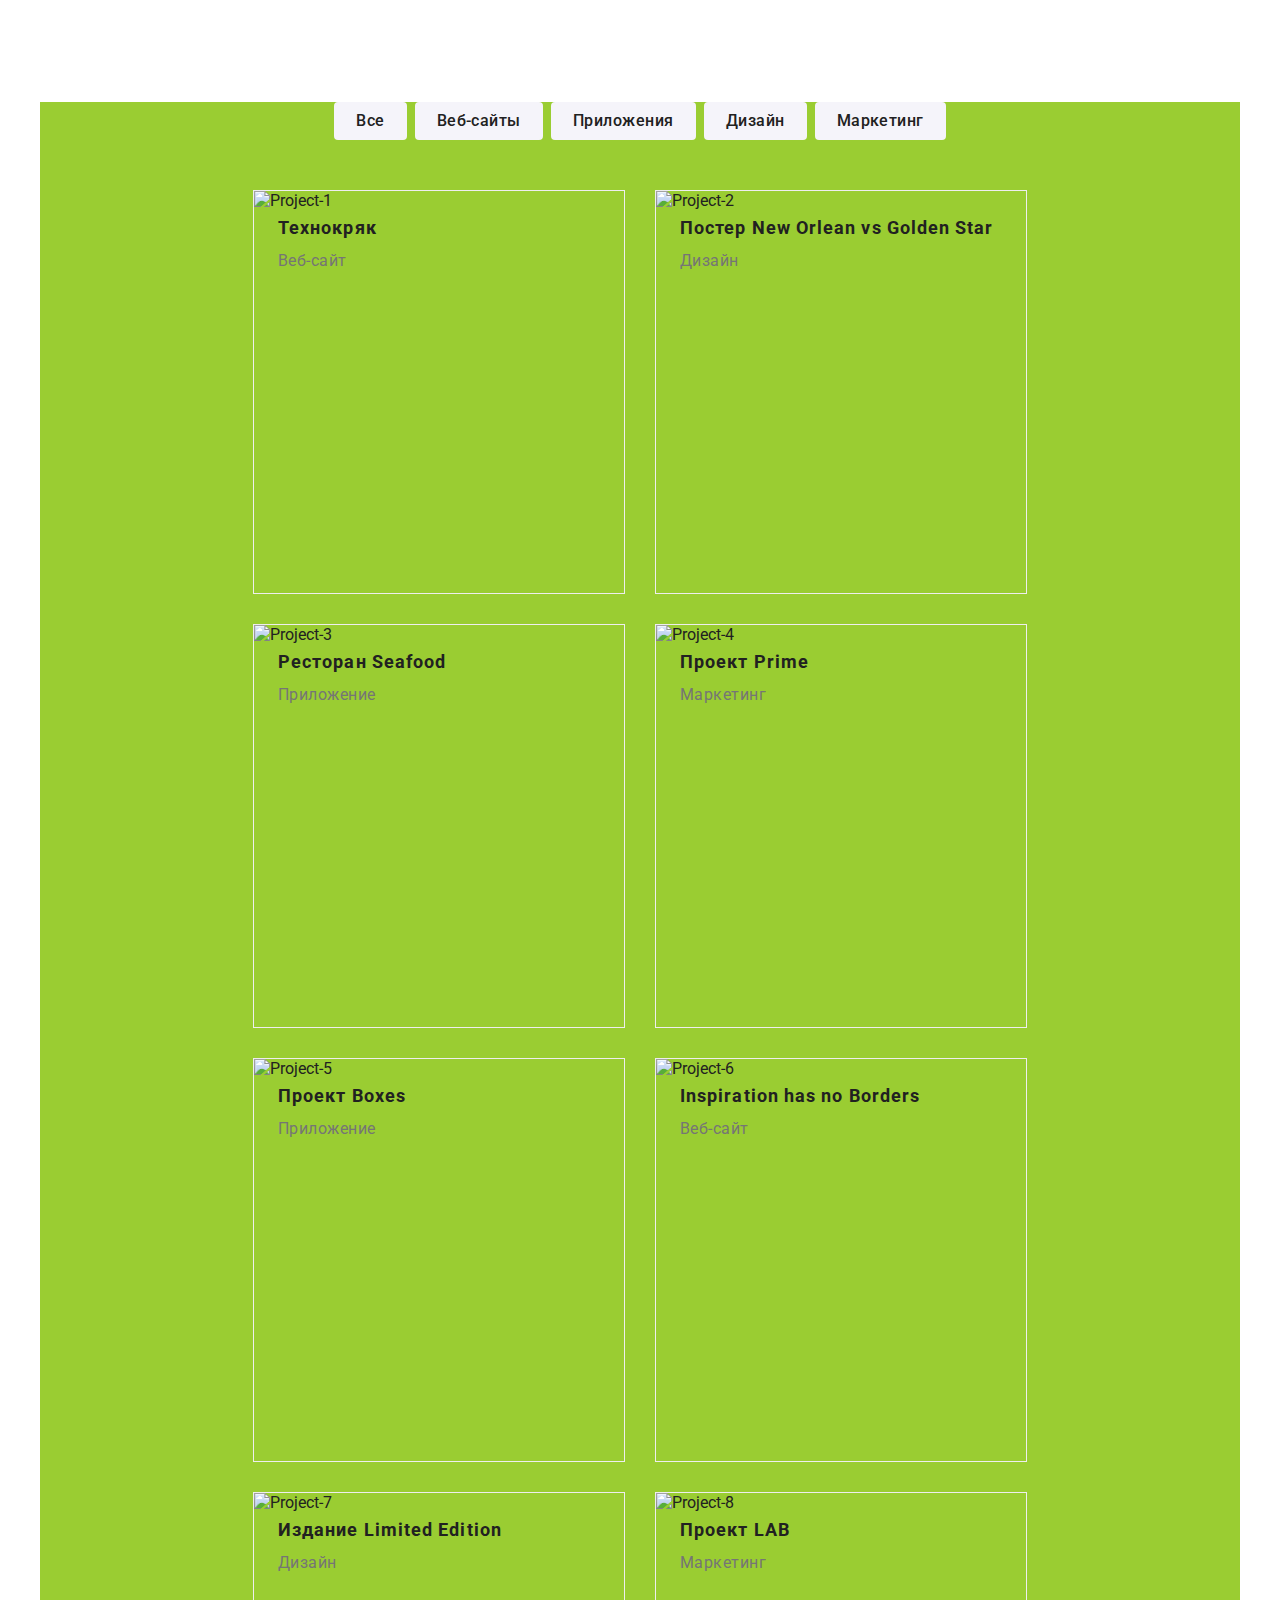
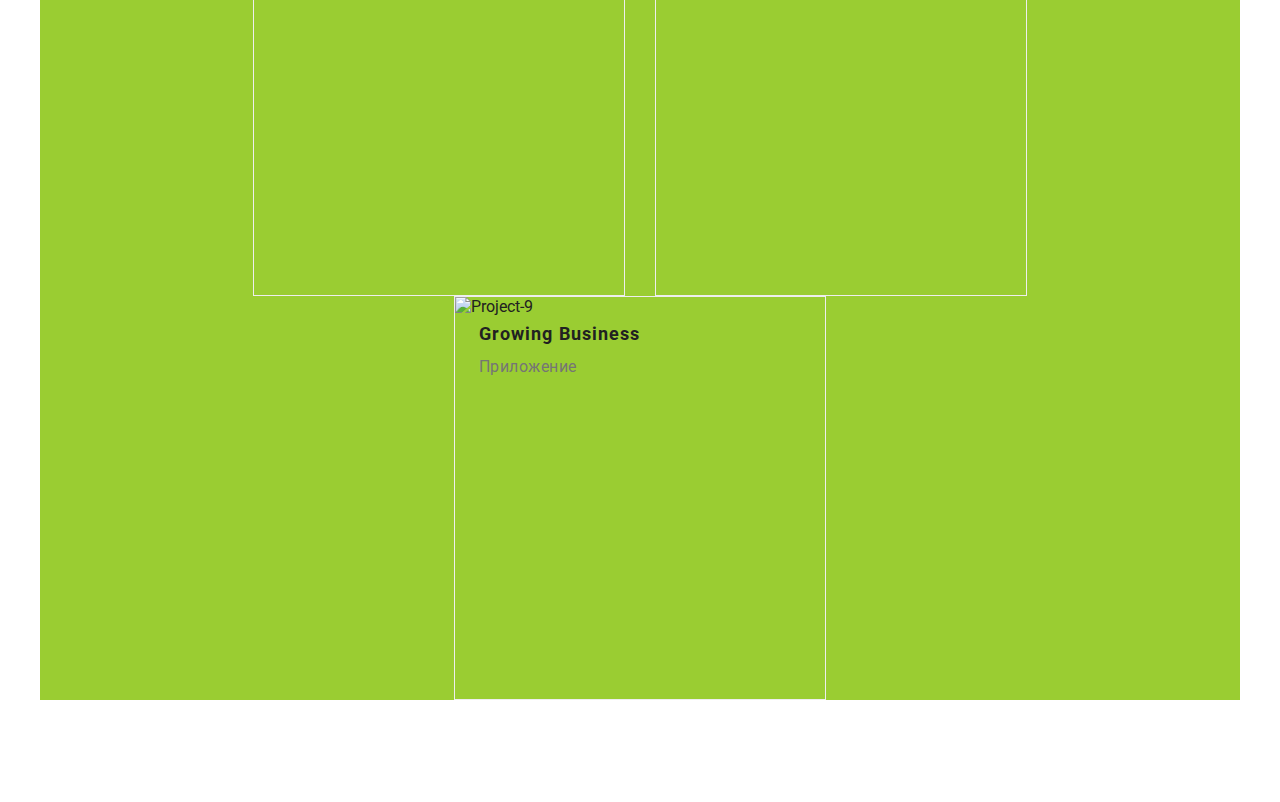
==== portfolio.html @ da4b95cd "Адаптирование №4 - раздел PROJECT (Ver.0.0)" ====
<!DOCTYPE html>
<html lang="en">
<head>
    <meta charset="UTF-8">
    <meta name="viewport" content="width=device-width, initial-scale=1.0">
    <title>Главная</title>
    <link rel="stylesheet" href="https://cdnjs.cloudflare.com/ajax/libs/modern-normalize/1.0.0/modern-normalize.min.css"
        integrity="sha512-ISS7cAi1PEhQ8jnbJpJZMd29NlhNj4AWYyLOSp2CE/CsHxTCu+r+t0D2yoJudVrd0/8fTVPUVDzY5Tvli75u/g=="
        crossorigin="anonymous" />
    <link href="https://fonts.googleapis.com/css2?family=Raleway:wght@700&family=Roboto:wght@400;500;700;900&display=swap"
            rel="stylesheet">
    <link rel="stylesheet" href="./css/main.min.css">
</head>
<body>
    <!-- <header class="header">
            <div class="container header-flex decor">
                <nav class="nav">
                    <a class="header-logo" href="./index.html"><span class="icon-link">Web</span>Studio</a>
                    <ul class="list navigator header-nav">
                        <li class="item"> <a class="link-nav" href="./index.html">Студия</a></li>
                        <li class="item"> <a class="link-nav current" href="./portfolio.html">Портфолио</a></li>
                        <li class="item"> <a class="link-nav" href="">Контакты</a></li>
                    </ul>
                </nav>
                <ul class="list navigator header-cont">
                    <li class="item">
                        <a class="link-email" href="mailto:info@devstudio.com">
                            <span class="icon-link">
                                <svg class="icon-email" width="16" height="12">
                                    <use href="./img/logo/sprite.svg#email"></use>
                                </svg>
                            </span>info@devstudio.com</a></li>
                    <li class="item">
                        <a class="link-tel" href="tel:+380961111111">
                            <span class="icon-link">
                                <svg class="icon-tel" width="10" height="16">
                                    <use href="./img/logo/sprite.svg#tel"></use>
                                </svg>
                            </span>+38 096 111 11 11</a></li>
                </ul>
            </div>
    </header> -->

    <main>
      <section class="section portfolio">
        <div class="container">
            <ul class="list button-flex">
             <li class="item">
                <button class="item-button">Все</button></li>
             <li class="item">
                <button class="item-button">Веб-сайты</button></li>
             <li class="item">
                <button class="item-button">Приложения</button></li>
             <li class="item">
                <button class="item-button">Дизайн</button></li>
             <li class="item">
                <button class="item-button">Маркетинг</button></li>
            </ul>
         <ul class="list project-flex">
            <li class="item">
              <div class="project-photo">
                <img class="photo" src="./img/portfolio/project-1.jpg" 
                alt="Project-1" width="370"> 
                <p class="project-article">Технокряк это современная площадка распространения коронавируса. Компании используют эту платформу для цифрового
                шпионажа и атак на защищённые сервера конкурентов</p>
              </div>
              <div class="project-title">   
                <h3 class="project-name">Технокряк</h3>
                <p class="project-desc">Веб-сайт</p>
              </div>
            </li>

            <li class="item">
            <div class="project-photo">
                <img class="photo" src="./img/portfolio/project-2.jpg" 
                alt="Project-2" width="370">
                <p class="project-article">Технокряк это современная площадка распространения коронавируса. Компании используют эту
                    платформу для цифрового
                    шпионажа и атак на защищённые сервера конкурентов</p>
            </div>
            <div class="project-title">
                <h3 class="project-name">Постер New Orlean vs Golden Star</h3>
                <p class="project-desc">Дизайн</p>
            </div>
            </li>

            <li class="item">
              <div class="project-photo">
                <img class="photo" src="./img/portfolio/project-3.jpg" 
                alt="Project-3" width="370">
                <p class="project-article">Технокряк это современная площадка распространения коронавируса. Компании используют эту
                    платформу для цифрового
                    шпионажа и атак на защищённые сервера конкурентов</p>
              </div>
            <div class="project-title">
                <h3 class="project-name">Ресторан Seafood</h3>
                <p class="project-desc">Приложение</p>
            </div>
            </li>

            <li class="item">
            <div class="project-photo">
                <img class="photo" src="./img/portfolio/project-4.jpg" 
                alt="Project-4" width="370">
                <p class="project-article">Технокряк это современная площадка распространения коронавируса. Компании используют эту
                    платформу для цифрового
                    шпионажа и атак на защищённые сервера конкурентов</p>
            </div>
            <div class="project-title">
                <h3 class="project-name">Проект Prime</h3>
                <p class="project-desc">Маркетинг</p>
            </div>
            </li>

            <li class="item">
            <div class="project-photo">
                <img class="photo" src="./img/portfolio/project-5.jpg" 
                alt="Project-5" width="370">
                <p class="project-article">Технокряк это современная площадка распространения коронавируса. Компании используют эту
                    платформу для цифрового
                    шпионажа и атак на защищённые сервера конкурентов</p>
            </div>
            <div class="project-title">
                <h3 class="project-name">Проект Boxes</h3>
                <p class="project-desc">Приложение</p>
            </div>
            </li>

            <li class="item">
            <div class="project-photo">
                <img class="photo" src="./img/portfolio/project-6.jpg" 
                alt="Project-6" width="370">
                <p class="project-article">Технокряк это современная площадка распространения коронавируса. Компании используют эту
                    платформу для цифрового
                    шпионажа и атак на защищённые сервера конкурентов</p>
            </div>
            <div class="project-title">
                <h3 class="project-name">Inspiration has no Borders</h3>
                <p class="project-desc">Веб-сайт</p>
            </div>
            </li>

            <li class="item">
            <div class="project-photo">
                <img class="photo" src="./img/portfolio/project-7.jpg" 
                alt="Project-7" width="370">
                <p class="project-article">Технокряк это современная площадка распространения коронавируса. Компании используют эту
                    платформу для цифрового
                    шпионажа и атак на защищённые сервера конкурентов</p>
            </div>
            <div class="project-title">
                <h3 class="project-name">Издание Limited Edition</h3>
                <p class="project-desc">Дизайн</p>
                </div>
            </li>

            <li class="item">
            <div class="project-photo">
                <img class="photo" src="./img/portfolio/project-8.jpg" 
                alt="Project-8" width="370">
                <p class="project-article">Технокряк это современная площадка распространения коронавируса. Компании используют эту
                    платформу для цифрового
                    шпионажа и атак на защищённые сервера конкурентов</p>
            </div>
            <div class="project-title">
                <h3 class="project-name">Проект LAB</h3>
                <p class="project-desc">Маркетинг</p>
                </div>
            </li>

            <li class="item">
            <div class="project-photo">
                <img class="photo-9" src="./img/portfolio/project-9.jpg" 
                alt="Project-9" width="370">
                <p class="project-article">Технокряк это современная площадка распространения коронавируса. Компании используют эту
                    платформу для цифрового
                    шпионажа и атак на защищённые сервера конкурентов</p>
            </div>
            <div class="project-title">
                <h3 class="project-name">Growing Business</h3>
                <p class="project-desc">Приложение</p>
            </div>
            </li>

         </ul>
        </div>
     </section>
     </main>

    <!-- <footer class="footer"> 
    <div class="container footer-flexbox">
        <div class="footer-box">
            <a href="./index.html" class="footer-logo"><span class="icon-link">Web</span>Studio</a>
            <address class="address footer-flex">
                <p class="address-text">г. Киев, пр-т Леси Украинки, 26 </p>
                <a class="address-email" href="mailto:info@example.com">info@example.com</a>
                <a class="address-tel" href="tel:+380961111111">+38 096 111 11 11</a>
            </address>
        </div>
        <div class="footer-box">
            <h2 class="social-connect">Присоединяйтесь</h2>
            <ul class="list social-list">
                <li class="social-item black"> <a class="social-link black" aria-label="Instagram" href=""><svg
                            class="social-icon">
                            <use href="./img/logo/sprite.svg#instagram"></use>
                        </svg></a>
                </li>
                <li class="social-item black"> <a class="social-link black" aria-label="Instagram" href=""><svg
                            class="social-icon">
                            <use href="./img/logo/sprite.svg#twitter"></use>
                        </svg></a>
                </li>
                <li class="social-item black"> <a class="social-link black" aria-label="Instagram" href=""><svg
                            class="social-icon">
                            <use href="./img/logo/sprite.svg#facebook"></use>
                        </svg></a>
                </li>
                <li class="social-item black"> <a class="social-link black" aria-label="Instagram" href=""><svg
                            class="social-icon">
                            <use href="./img/logo/sprite.svg#linkedin"></use>
                        </svg></a>
                </li>
            </ul>
        </div>
    </div>
    </footer> -->
</body>
</html>
---- css/main.min.css ----
html{box-sizing:border-box}*,*::before,*::after{box-sizing:inherit}a{text-decoration:none}img{display:block;max-width:100%;height:auto}.container{padding-left:15px;padding-right:15px;margin-right:auto;margin-left:auto}@media screen and (min-width: 480px){.container{width:480px;background-color:pink}}@media screen and (min-width: 768px){.container{width:768px;background-color:skyblue}}@media screen and (min-width: 1200px){.container{width:1200px;background-color:yellowgreen}}@media screen and (min-width: 320px){.section{padding-top:60px;padding-bottom:60px}}@media screen and (min-width: 1200px){.section{padding-top:94px;padding-bottom:94px}}.product{padding-top:0px;padding-bottom:94px}.list{list-style:none}body{background-color:#ffffff}.banner{background-color:#2f303a}.service{background-color:#ffffff}.product{background-color:#ffffff}.team{background-color:#f5f4fa}.client-section{background-color:#e5e5e5}footer{background-color:#2f303a}.portfolio{background-color:#fff}body{color:#212121;font-family:Roboto, sans-serif}p{color:#757575}.banner-name{color:#ffffff;font-weight:900;font-size:44px;line-height:60px;text-align:center;letter-spacing:0.06em;text-transform:uppercase}.banner-button{color:#ffffff;background-color:#2196f3;font-family:inherit;font-weight:bold;font-size:16px;line-height:30px;text-align:center;letter-spacing:0.06em}.service-title,.product-name{font-weight:bold;font-size:14px;line-height:16px;letter-spacing:0.03em;text-transform:uppercase;margin:0px}@media screen and (min-width: 320px){.service-title,.product-name{text-align:center}}@media screen and (min-width: 768px){.service-title,.product-name{text-align:left}}@media screen and (min-width: 1200px){.service-title,.product-name{text-align:left}}.service-text{font-weight:normal;font-size:14px;line-height:24px;letter-spacing:0.03em;margin:0px;margin-top:10px}.product-title{font-weight:bold;font-size:36px;line-height:42px;text-align:center;letter-spacing:0.03em}.team-title{font-weight:bold;font-size:36px;line-height:42px;text-align:center;letter-spacing:0.03em;margin-top:0px;margin-bottom:50px}.team-name,.team-text{font-weight:bold;font-size:16px;line-height:19px;text-align:center;letter-spacing:0.03em;margin:0px}.team-name{margin-top:30px;margin-bottom:10px}.team-text{font-weight:normal}.client-title{font-weight:bold;font-size:36px;line-height:42px;text-align:center;letter-spacing:0.03em;margin-top:0px;margin-bottom:50px}.address{font-style:inherit;font-weight:normal;font-size:14px;line-height:24px;letter-spacing:0.03em}.address-text{color:#ffffff}.address-email,.address-tel{color:rgba(255,255,255,0.6)}.footer-logo{color:#ffffff}.social-connect{font-weight:bold;font-size:14px;line-height:16px;letter-spacing:0.03em;text-transform:uppercase;color:#ffffff;margin:0px;margin-top:12px}.project-name{font-weight:bold;font-size:18px;line-height:36px;letter-spacing:0.06em;margin-top:20px}.project-desc{font-weight:normal;font-size:16px;line-height:30px;letter-spacing:0.03em;margin-top:4px}.project-name,.project-desc{margin:0px;margin-left:24px}.header{padding-top:25px;padding-bottom:25px;border-bottom:1px solid #ececec}.icon-link{color:#2196f3}.header-logo{color:#212121}.link-nav{color:inherit}.link-email,.link-tel{color:#757575}.link-nav,.link-email,.link-tel{transition-property:#2196f3;transition-duration:250ms;transition-timing-function:cubic-bezier(0.4, 0, 0.2, 1)}.link-nav:hover,.link-nav:focus,.link-email:hover,.link-email:focus,.link-tel:hover,.link-tel:focus{color:#2196f3}.icon-email:hover,.icon-email:focus,.icon-tel:hover,.icon-tel:focus{fill:#2196f3}.link-nav.current{color:#2196f3}.header-nav .item{position:relative}.link-nav.current::after{content:"";display:inline-block;width:100%;height:4px;border-radius:2px;position:absolute;bottom:0px;left:0px;transform:translateY(32px);background-color:#2196f3}.list.navigator{font-weight:500;font-size:14px;line-height:16px;letter-spacing:0.02em}.link-email,.link-tel{display:inline-flex;justify-content:center}.link-email .icon-email,.link-tel .icon-tel{margin-right:10px;fill:#757575;transition-duration:250ms;transition-timing-function:cubic-bezier(0.4, 0, 0.2, 1)}.link-email:hover .icon-email,.link-tel:hover .icon-tel{fill:currentColor}.header-flex{display:flex;align-items:center}.nav{display:flex}.header-nav{padding-left:0px;margin:0px;display:flex;align-items:center;margin-left:93px}.header-nav .item:not(:first-child){margin-left:50px}.header-cont{padding-left:0px;margin:0px;display:flex;align-items:center;margin-right:0;/*!!!!!!!!!!!!!!!!!!!!!*/margin-left:auto}.header-cont .item:first-child{margin-right:50px}.banner{background-image:linear-gradient(to right, rgba(47,48,58,0.4), rgba(47,48,58,0.4)),url(../img/banner.jpg);background-repeat:no-repeat;background-position:center;padding-top:200px;padding-bottom:200px}.backdrop{position:fixed;top:0px;left:0px;width:100%;height:2600px;background-color:rgba(0,0,0,0.2);opacity:1;transition-property:opacity;transition-duration:250ms;transition-timing-function:cubic-bezier(0.4, 0, 0.2, 1);z-index:100}.backdrop.is-hidden{opacity:0;pointer-events:none}.backdrop.is-hidden .modal{transform:translate(-50%) scale(0.1)}.modal{position:absolute;width:528px;height:581px;top:141px;left:50%;right:50%;transform:translate(-50%) scale(1);transition-property:transform;transition-duration:250ms;transition-timing-function:cubic-bezier(0.4, 0, 0.2, 1);background-color:#ffffff;box-shadow:0px 1px 3px rgba(0,0,0,0.12),0px 1px 1px rgba(0,0,0,0.14),0px 2px 1px rgba(0,0,0,0.2);border-radius:4px}.banner .container{text-align:center}.banner-name{margin:0px}.banner-button{display:inline-block;box-sizing:border-box;border-width:0px;border-radius:4px;width:200px;height:50px;margin-top:30px}.service-flex{padding:0px;margin:0px;margin-left:-30px}@media screen and (min-width: 768px){.service-flex{display:flex;flex-wrap:wrap}}@media screen and (min-width: 1200px){.service-flex{display:flex}}.service-item{margin-left:30px}@media screen and (min-width: 768px){.service-item{flex-basis:calc(100% / 2 - 30px);margin-bottom:30px}}@media screen and (min-width: 1200px){.service-item{flex-basis:calc(100% / 4 - 30px)}}@media screen and (min-width: 320px){.service-item:not(:last-child){margin-bottom:30px}}.service-item::before{content:"";display:block;height:120px;background-repeat:no-repeat;background-position:center;background-color:#f5f4fa;margin-bottom:30px}.service-item:nth-child(1)::before{background-image:url(../img/logo/antena.svg)}.service-item:nth-child(2)::before{background-image:url(../img/logo/clock.svg)}.service-item:nth-child(3)::before{background-image:url(../img/logo/monitor.svg)}.service-item:nth-child(4)::before{background-image:url(../img/logo/spaceman.svg)}.product-title{margin-top:0px;margin-bottom:50px}.product-list{display:flex;padding:0px;margin:0px;margin-left:-30px}.product-photo{margin-left:30px;flex-basis:calc(100% / 3 - 30px)}.product-box{position:relative}.product-name{background-color:rgba(47,48,58,0.8);margin:0px;text-align:center;color:#fff;padding-top:27px;padding-bottom:27px;position:absolute;bottom:0px;width:100%}.team-flex{padding:0px;margin-top:0px;margin-bottom:0px}@media screen and (min-width: 320px){.team-flex{display:inline-flex;flex-wrap:wrap;justify-content:center}}@media screen and (min-width: 768px){.team-flex{display:flex;flex-wrap:wrap;margin-left:-30px}}@media screen and (min-width: 1200px){.team-flex{display:flex;margin-left:-30px}}.team-photo{background-color:#ffffff;box-shadow:0px 1px 3px rgba(0,0,0,0.12),0px 1px 1px rgba(0,0,0,0.14),0px 2px 1px rgba(0,0,0,0.2);border-radius:0px 0px 4px 4px}@media screen and (min-width: 320px){.team-photo{display:inline-block;padding-bottom:24px}}@media screen and (min-width: 768px){.team-photo{margin-left:30px;flex-basis:calc(100% / 2 - 30px);margin-bottom:30px}}@media screen and (min-width: 1200px){.team-photo{margin-left:30px;flex-basis:calc(100% / 4 - 30px);padding-bottom:30px}}@media screen and (min-width: 320px){.team-photo:not(:last-child){margin-bottom:30px}}@media screen and (min-width: 768px){.team-photo:nth-child(n+3){margin-bottom:0px}}@media screen and (min-width: 1200px){.team-photo:nth-child(n+1){margin-bottom:0px}}.social-list{display:flex;margin:0px;padding:0px;margin-top:16px;justify-content:center}.social-item{margin-right:5px;margin-left:5px;flex-basis:calc(100% / 4 - 40px)}.social-link{display:flex;justify-content:center;align-items:center;display:flex;width:44px;height:44px;color:#afb1b8;transition-property:background-color;transition-duration:250ms;transition-timing-function:cubic-bezier(0.4, 0, 0.2, 1)}.social-icon{width:20px;height:20px;fill:currentColor}.social-link:hover,.social-link:focus{color:#ffffff;background-color:#2196f3;border-radius:50%}.client-list{display:flex;margin:0px;padding:0px;margin-left:-15px}.client-item{margin-right:15px;margin-left:15px;flex-basis:calc(100% / 4 - 0px)}.client-link{color:#afb1b8;display:flex;width:170px;height:90px;justify-content:center;align-items:center;border:1px solid #afb1b8;box-sizing:border-box;border-radius:4px;transition-property:#2196f3;transition-duration:250ms;transition-timing-function:cubic-bezier(0.4, 0, 0.2, 1)}.client-link:hover,.client-link:focus{color:#2196f3;border-color:#2196f3}.client-icon{fill:currentColor}.social-link.black{color:#ffffff;background-color:rgba(255,255,255,0.1);border:none;border-style:hidden;border-radius:50%;transition-property:background-color;transition-duration:250ms;transition-timing-function:cubic-bezier(0.4, 0, 0.2, 1)}.social-item.black:not(:last-child){margin-right:10px}.social-item.black{margin-left:0px}.social-item.black:last-child{margin-right:0px}.social-link.black:hover,.social-link.black:focus{background-color:#2196f3;border:none;border-style:hidden;border-radius:50%}.footer{padding-top:60px;padding-bottom:60px}.footer-flexbox{display:flex}.footer-box+.footer-box{margin-left:70px}.social-connect+.social-list{margin-left:0px;margin-top:20px;padding:0px}.footer-logo{display:inline-flex;margin-bottom:20px}.footer-flex{display:flex;flex-direction:column;margin:0px;padding:0px}.address-text{margin:0px}.address-email,.address-tel{padding-top:9px}.item-button{color:#212121;background-color:#f5f4fa;font-family:inherit;font-weight:500;font-size:16px;line-height:26px;text-align:center;letter-spacing:0.03em;padding:6px 22px;border-radius:4px;border-width:0px;border-color:transparent;transition-property:background-color;transition-duration:250ms;transition-timing-function:cubic-bezier(0.4, 0, 0.2, 1)}.item-button:hover,.item-button:focus{color:#e5e5e5;background-color:#2196f3}.button-flex{display:flex;margin:0px;padding:0px;margin-bottom:50px;justify-content:center}.button-flex .item:not(:first-child){margin-left:8px}.project-photo{position:relative;overflow:hidden}.project-article{font-family:Roboto;font-style:normal;font-weight:normal;font-size:18px;line-height:1.56;letter-spacing:0.03em;color:#ffffff;background-color:rgba(33,150,243,0.9);padding:63px 24px 63px 24px;margin:0px;position:absolute;opacity:0;transition-property:transform;transition-duration:250ms;transition-timing-function:cubic-bezier(0.4, 0, 0.2, 1)}.project-photo:hover .project-article{opacity:1;transform:translateY(-294px)}.project-flex{display:flex;margin:0px;padding:0px;flex-wrap:wrap;margin-left:-30px;justify-content:center}.project-flex .item{margin-left:30px;margin-bottom:30px;flex-basis:calc(100% / 3 - 30px);height:404px;border:1px solid #eeeeee;transition-duration:250ms;transition-timing-function:cubic-bezier(0.4, 0, 0.2, 1)}.project-flex .item:hover{box-shadow:0px 1px 1px rgba(0,0,0,0.12),0px 4px 4px rgba(0,0,0,0.06),1px 4px 6px rgba(0,0,0,0.16)}.project-flex .item:nth-child(n+7){margin-bottom:0px}.header-logo,.footer-logo{font-family:Raleway, sans-serif;font-size:26px;line-height:31px;letter-spacing:0.03em}
/*# sourceMappingURL=main.min.css.map */
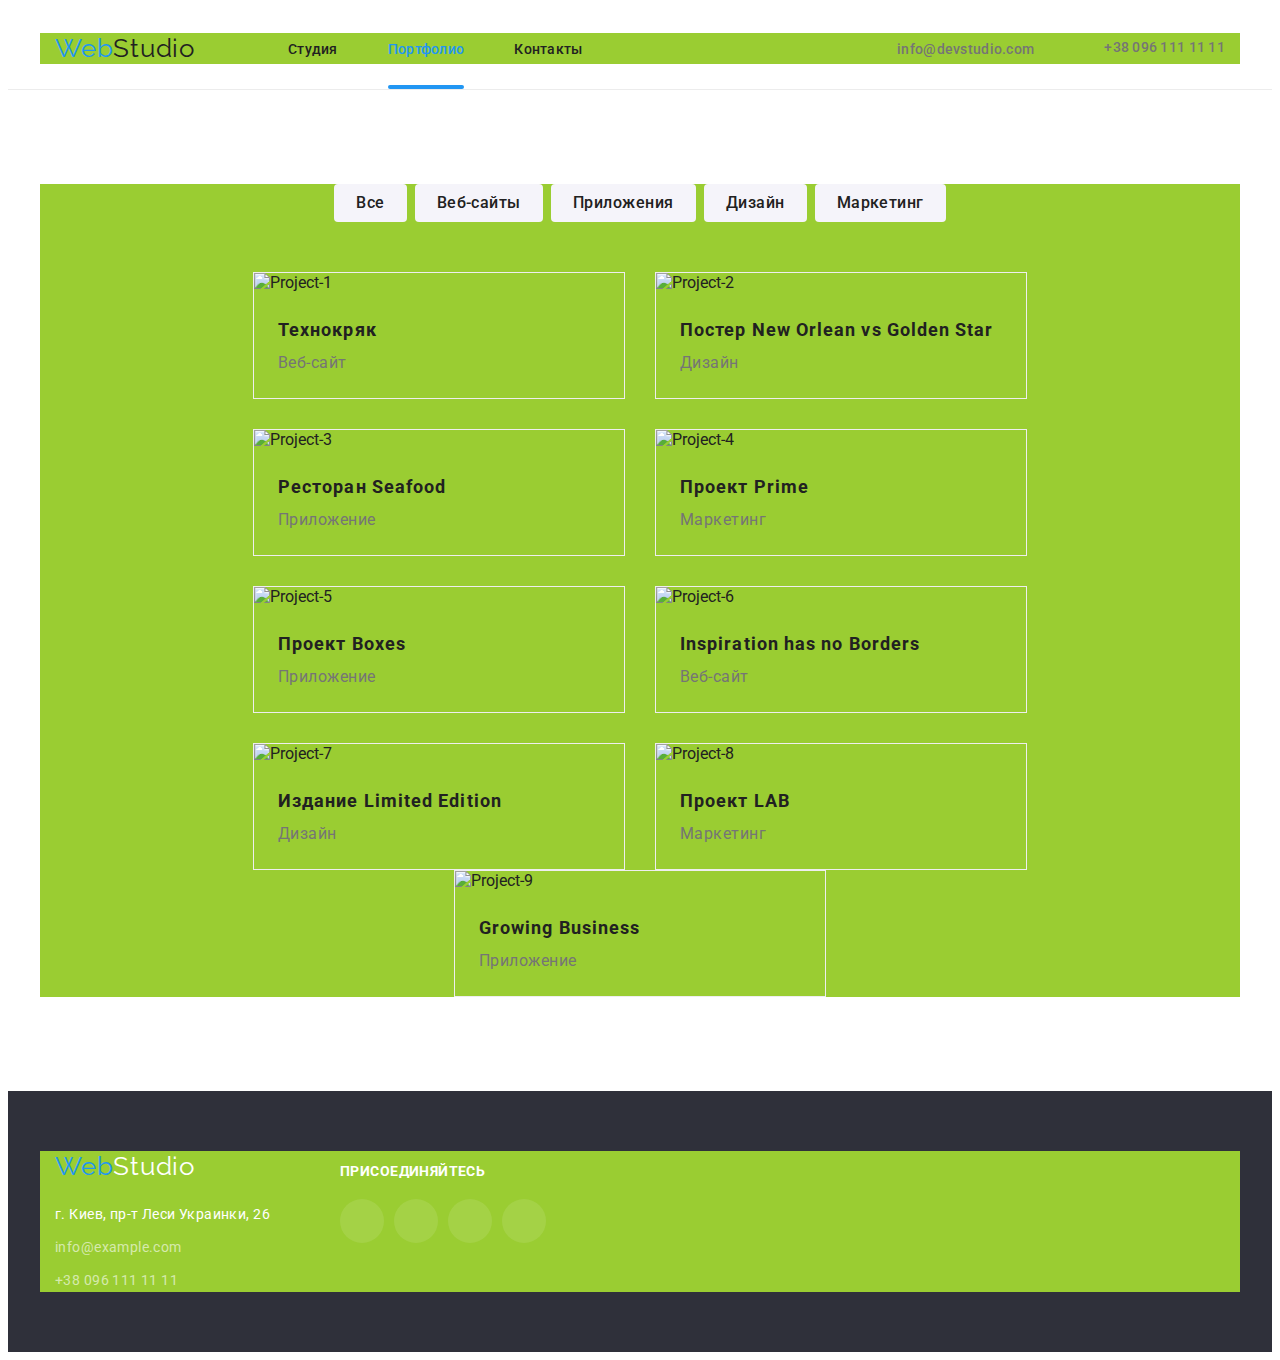
==== commit b2e44b45: "Готово - футер)" ====
--- a/portfolio.html
+++ b/portfolio.html
@@ -12,7 +12,7 @@
     <link rel="stylesheet" href="./css/main.min.css">
 </head>
 <body>
-    <!-- <header class="header">
+   <header class="header">
             <div class="container header-flex decor">
                 <nav class="nav">
                     <a class="header-logo" href="./index.html"><span class="icon-link">Web</span>Studio</a>
@@ -39,7 +39,7 @@
                             </span>+38 096 111 11 11</a></li>
                 </ul>
             </div>
-    </header> -->
+    </header>
 
     <main>
       <section class="section portfolio">
@@ -187,7 +187,7 @@
      </section>
      </main>
 
-    <!-- <footer class="footer"> 
+  <footer class="footer"> 
     <div class="container footer-flexbox">
         <div class="footer-box">
             <a href="./index.html" class="footer-logo"><span class="icon-link">Web</span>Studio</a>
@@ -199,7 +199,7 @@
         </div>
         <div class="footer-box">
             <h2 class="social-connect">Присоединяйтесь</h2>
-            <ul class="list social-list">
+            <ul class="list social-list black">
                 <li class="social-item black"> <a class="social-link black" aria-label="Instagram" href=""><svg
                             class="social-icon">
                             <use href="./img/logo/sprite.svg#instagram"></use>
@@ -223,6 +223,6 @@
             </ul>
         </div>
     </div>
-    </footer> -->
+    </footer>
 </body>
 </html>
--- a/css/main.min.css
+++ b/css/main.min.css
@@ -1,2 +1,2 @@
-html{box-sizing:border-box}*,*::before,*::after{box-sizing:inherit}a{text-decoration:none}img{display:block;max-width:100%;height:auto}.container{padding-left:15px;padding-right:15px;margin-right:auto;margin-left:auto}@media screen and (min-width: 480px){.container{width:480px;background-color:pink}}@media screen and (min-width: 768px){.container{width:768px;background-color:skyblue}}@media screen and (min-width: 1200px){.container{width:1200px;background-color:yellowgreen}}@media screen and (min-width: 320px){.section{padding-top:60px;padding-bottom:60px}}@media screen and (min-width: 1200px){.section{padding-top:94px;padding-bottom:94px}}.product{padding-top:0px;padding-bottom:94px}.list{list-style:none}body{background-color:#ffffff}.banner{background-color:#2f303a}.service{background-color:#ffffff}.product{background-color:#ffffff}.team{background-color:#f5f4fa}.client-section{background-color:#e5e5e5}footer{background-color:#2f303a}.portfolio{background-color:#fff}body{color:#212121;font-family:Roboto, sans-serif}p{color:#757575}.banner-name{color:#ffffff;font-weight:900;font-size:44px;line-height:60px;text-align:center;letter-spacing:0.06em;text-transform:uppercase}.banner-button{color:#ffffff;background-color:#2196f3;font-family:inherit;font-weight:bold;font-size:16px;line-height:30px;text-align:center;letter-spacing:0.06em}.service-title,.product-name{font-weight:bold;font-size:14px;line-height:16px;letter-spacing:0.03em;text-transform:uppercase;margin:0px}@media screen and (min-width: 320px){.service-title,.product-name{text-align:center}}@media screen and (min-width: 768px){.service-title,.product-name{text-align:left}}@media screen and (min-width: 1200px){.service-title,.product-name{text-align:left}}.service-text{font-weight:normal;font-size:14px;line-height:24px;letter-spacing:0.03em;margin:0px;margin-top:10px}.product-title{font-weight:bold;font-size:36px;line-height:42px;text-align:center;letter-spacing:0.03em}.team-title{font-weight:bold;font-size:36px;line-height:42px;text-align:center;letter-spacing:0.03em;margin-top:0px;margin-bottom:50px}.team-name,.team-text{font-weight:bold;font-size:16px;line-height:19px;text-align:center;letter-spacing:0.03em;margin:0px}.team-name{margin-top:30px;margin-bottom:10px}.team-text{font-weight:normal}.client-title{font-weight:bold;font-size:36px;line-height:42px;text-align:center;letter-spacing:0.03em;margin-top:0px;margin-bottom:50px}.address{font-style:inherit;font-weight:normal;font-size:14px;line-height:24px;letter-spacing:0.03em}.address-text{color:#ffffff}.address-email,.address-tel{color:rgba(255,255,255,0.6)}.footer-logo{color:#ffffff}.social-connect{font-weight:bold;font-size:14px;line-height:16px;letter-spacing:0.03em;text-transform:uppercase;color:#ffffff;margin:0px;margin-top:12px}.project-name{font-weight:bold;font-size:18px;line-height:36px;letter-spacing:0.06em;margin-top:20px}.project-desc{font-weight:normal;font-size:16px;line-height:30px;letter-spacing:0.03em;margin-top:4px}.project-name,.project-desc{margin:0px;margin-left:24px}.header{padding-top:25px;padding-bottom:25px;border-bottom:1px solid #ececec}.icon-link{color:#2196f3}.header-logo{color:#212121}.link-nav{color:inherit}.link-email,.link-tel{color:#757575}.link-nav,.link-email,.link-tel{transition-property:#2196f3;transition-duration:250ms;transition-timing-function:cubic-bezier(0.4, 0, 0.2, 1)}.link-nav:hover,.link-nav:focus,.link-email:hover,.link-email:focus,.link-tel:hover,.link-tel:focus{color:#2196f3}.icon-email:hover,.icon-email:focus,.icon-tel:hover,.icon-tel:focus{fill:#2196f3}.link-nav.current{color:#2196f3}.header-nav .item{position:relative}.link-nav.current::after{content:"";display:inline-block;width:100%;height:4px;border-radius:2px;position:absolute;bottom:0px;left:0px;transform:translateY(32px);background-color:#2196f3}.list.navigator{font-weight:500;font-size:14px;line-height:16px;letter-spacing:0.02em}.link-email,.link-tel{display:inline-flex;justify-content:center}.link-email .icon-email,.link-tel .icon-tel{margin-right:10px;fill:#757575;transition-duration:250ms;transition-timing-function:cubic-bezier(0.4, 0, 0.2, 1)}.link-email:hover .icon-email,.link-tel:hover .icon-tel{fill:currentColor}.header-flex{display:flex;align-items:center}.nav{display:flex}.header-nav{padding-left:0px;margin:0px;display:flex;align-items:center;margin-left:93px}.header-nav .item:not(:first-child){margin-left:50px}.header-cont{padding-left:0px;margin:0px;display:flex;align-items:center;margin-right:0;/*!!!!!!!!!!!!!!!!!!!!!*/margin-left:auto}.header-cont .item:first-child{margin-right:50px}.banner{background-image:linear-gradient(to right, rgba(47,48,58,0.4), rgba(47,48,58,0.4)),url(../img/banner.jpg);background-repeat:no-repeat;background-position:center;padding-top:200px;padding-bottom:200px}.backdrop{position:fixed;top:0px;left:0px;width:100%;height:2600px;background-color:rgba(0,0,0,0.2);opacity:1;transition-property:opacity;transition-duration:250ms;transition-timing-function:cubic-bezier(0.4, 0, 0.2, 1);z-index:100}.backdrop.is-hidden{opacity:0;pointer-events:none}.backdrop.is-hidden .modal{transform:translate(-50%) scale(0.1)}.modal{position:absolute;width:528px;height:581px;top:141px;left:50%;right:50%;transform:translate(-50%) scale(1);transition-property:transform;transition-duration:250ms;transition-timing-function:cubic-bezier(0.4, 0, 0.2, 1);background-color:#ffffff;box-shadow:0px 1px 3px rgba(0,0,0,0.12),0px 1px 1px rgba(0,0,0,0.14),0px 2px 1px rgba(0,0,0,0.2);border-radius:4px}.banner .container{text-align:center}.banner-name{margin:0px}.banner-button{display:inline-block;box-sizing:border-box;border-width:0px;border-radius:4px;width:200px;height:50px;margin-top:30px}.service-flex{padding:0px;margin:0px;margin-left:-30px}@media screen and (min-width: 768px){.service-flex{display:flex;flex-wrap:wrap}}@media screen and (min-width: 1200px){.service-flex{display:flex}}.service-item{margin-left:30px}@media screen and (min-width: 768px){.service-item{flex-basis:calc(100% / 2 - 30px);margin-bottom:30px}}@media screen and (min-width: 1200px){.service-item{flex-basis:calc(100% / 4 - 30px)}}@media screen and (min-width: 320px){.service-item:not(:last-child){margin-bottom:30px}}.service-item::before{content:"";display:block;height:120px;background-repeat:no-repeat;background-position:center;background-color:#f5f4fa;margin-bottom:30px}.service-item:nth-child(1)::before{background-image:url(../img/logo/antena.svg)}.service-item:nth-child(2)::before{background-image:url(../img/logo/clock.svg)}.service-item:nth-child(3)::before{background-image:url(../img/logo/monitor.svg)}.service-item:nth-child(4)::before{background-image:url(../img/logo/spaceman.svg)}.product-title{margin-top:0px;margin-bottom:50px}.product-list{display:flex;padding:0px;margin:0px;margin-left:-30px}.product-photo{margin-left:30px;flex-basis:calc(100% / 3 - 30px)}.product-box{position:relative}.product-name{background-color:rgba(47,48,58,0.8);margin:0px;text-align:center;color:#fff;padding-top:27px;padding-bottom:27px;position:absolute;bottom:0px;width:100%}.team-flex{padding:0px;margin-top:0px;margin-bottom:0px}@media screen and (min-width: 320px){.team-flex{display:inline-flex;flex-wrap:wrap;justify-content:center}}@media screen and (min-width: 768px){.team-flex{display:flex;flex-wrap:wrap;margin-left:-30px}}@media screen and (min-width: 1200px){.team-flex{display:flex;margin-left:-30px}}.team-photo{background-color:#ffffff;box-shadow:0px 1px 3px rgba(0,0,0,0.12),0px 1px 1px rgba(0,0,0,0.14),0px 2px 1px rgba(0,0,0,0.2);border-radius:0px 0px 4px 4px}@media screen and (min-width: 320px){.team-photo{display:inline-block;padding-bottom:24px}}@media screen and (min-width: 768px){.team-photo{margin-left:30px;flex-basis:calc(100% / 2 - 30px);margin-bottom:30px}}@media screen and (min-width: 1200px){.team-photo{margin-left:30px;flex-basis:calc(100% / 4 - 30px);padding-bottom:30px}}@media screen and (min-width: 320px){.team-photo:not(:last-child){margin-bottom:30px}}@media screen and (min-width: 768px){.team-photo:nth-child(n+3){margin-bottom:0px}}@media screen and (min-width: 1200px){.team-photo:nth-child(n+1){margin-bottom:0px}}.social-list{display:flex;margin:0px;padding:0px;margin-top:16px;justify-content:center}.social-item{margin-right:5px;margin-left:5px;flex-basis:calc(100% / 4 - 40px)}.social-link{display:flex;justify-content:center;align-items:center;display:flex;width:44px;height:44px;color:#afb1b8;transition-property:background-color;transition-duration:250ms;transition-timing-function:cubic-bezier(0.4, 0, 0.2, 1)}.social-icon{width:20px;height:20px;fill:currentColor}.social-link:hover,.social-link:focus{color:#ffffff;background-color:#2196f3;border-radius:50%}.client-list{display:flex;margin:0px;padding:0px;margin-left:-15px}.client-item{margin-right:15px;margin-left:15px;flex-basis:calc(100% / 4 - 0px)}.client-link{color:#afb1b8;display:flex;width:170px;height:90px;justify-content:center;align-items:center;border:1px solid #afb1b8;box-sizing:border-box;border-radius:4px;transition-property:#2196f3;transition-duration:250ms;transition-timing-function:cubic-bezier(0.4, 0, 0.2, 1)}.client-link:hover,.client-link:focus{color:#2196f3;border-color:#2196f3}.client-icon{fill:currentColor}.social-link.black{color:#ffffff;background-color:rgba(255,255,255,0.1);border:none;border-style:hidden;border-radius:50%;transition-property:background-color;transition-duration:250ms;transition-timing-function:cubic-bezier(0.4, 0, 0.2, 1)}.social-item.black:not(:last-child){margin-right:10px}.social-item.black{margin-left:0px}.social-item.black:last-child{margin-right:0px}.social-link.black:hover,.social-link.black:focus{background-color:#2196f3;border:none;border-style:hidden;border-radius:50%}.footer{padding-top:60px;padding-bottom:60px}.footer-flexbox{display:flex}.footer-box+.footer-box{margin-left:70px}.social-connect+.social-list{margin-left:0px;margin-top:20px;padding:0px}.footer-logo{display:inline-flex;margin-bottom:20px}.footer-flex{display:flex;flex-direction:column;margin:0px;padding:0px}.address-text{margin:0px}.address-email,.address-tel{padding-top:9px}.item-button{color:#212121;background-color:#f5f4fa;font-family:inherit;font-weight:500;font-size:16px;line-height:26px;text-align:center;letter-spacing:0.03em;padding:6px 22px;border-radius:4px;border-width:0px;border-color:transparent;transition-property:background-color;transition-duration:250ms;transition-timing-function:cubic-bezier(0.4, 0, 0.2, 1)}.item-button:hover,.item-button:focus{color:#e5e5e5;background-color:#2196f3}.button-flex{display:flex;margin:0px;padding:0px;margin-bottom:50px;justify-content:center}.button-flex .item:not(:first-child){margin-left:8px}.project-photo{position:relative;overflow:hidden}.project-article{font-family:Roboto;font-style:normal;font-weight:normal;font-size:18px;line-height:1.56;letter-spacing:0.03em;color:#ffffff;background-color:rgba(33,150,243,0.9);padding:63px 24px 63px 24px;margin:0px;position:absolute;opacity:0;transition-property:transform;transition-duration:250ms;transition-timing-function:cubic-bezier(0.4, 0, 0.2, 1)}.project-photo:hover .project-article{opacity:1;transform:translateY(-294px)}.project-flex{display:flex;margin:0px;padding:0px;flex-wrap:wrap;margin-left:-30px;justify-content:center}.project-flex .item{margin-left:30px;margin-bottom:30px;flex-basis:calc(100% / 3 - 30px);height:404px;border:1px solid #eeeeee;transition-duration:250ms;transition-timing-function:cubic-bezier(0.4, 0, 0.2, 1)}.project-flex .item:hover{box-shadow:0px 1px 1px rgba(0,0,0,0.12),0px 4px 4px rgba(0,0,0,0.06),1px 4px 6px rgba(0,0,0,0.16)}.project-flex .item:nth-child(n+7){margin-bottom:0px}.header-logo,.footer-logo{font-family:Raleway, sans-serif;font-size:26px;line-height:31px;letter-spacing:0.03em}
+html{box-sizing:border-box}*,*::before,*::after{box-sizing:inherit}a{text-decoration:none}img{display:block;max-width:100%;height:auto}.container{padding-left:15px;padding-right:15px;margin-right:auto;margin-left:auto}@media screen and (min-width: 480px){.container{width:480px;background-color:pink}}@media screen and (min-width: 768px){.container{width:768px;background-color:skyblue}}@media screen and (min-width: 1200px){.container{width:1200px;background-color:yellowgreen}}@media screen and (min-width: 320px){.section{padding-top:60px;padding-bottom:60px}}@media screen and (min-width: 1200px){.section{padding-top:94px;padding-bottom:94px}}.product{padding-top:0px;padding-bottom:94px}.list{list-style:none}body{background-color:#ffffff}.banner{background-color:#2f303a}.service{background-color:#ffffff}.product{background-color:#ffffff}.team{background-color:#f5f4fa}.client-section{background-color:#e5e5e5}footer{background-color:#2f303a}.portfolio{background-color:#fff}body{color:#212121;font-family:Roboto, sans-serif}p{color:#757575}.banner-name{color:#ffffff;font-weight:900;font-size:44px;line-height:60px;text-align:center;letter-spacing:0.06em;text-transform:uppercase}.banner-button{color:#ffffff;background-color:#2196f3;font-family:inherit;font-weight:bold;font-size:16px;line-height:30px;text-align:center;letter-spacing:0.06em}.service-title,.product-name{font-weight:bold;font-size:14px;line-height:16px;letter-spacing:0.03em;text-transform:uppercase;margin:0px}@media screen and (min-width: 320px){.service-title,.product-name{text-align:center}}@media screen and (min-width: 768px){.service-title,.product-name{text-align:left}}@media screen and (min-width: 1200px){.service-title,.product-name{text-align:left}}.service-text{font-weight:normal;font-size:14px;line-height:24px;letter-spacing:0.03em;margin:0px;margin-top:10px}.product-title{font-weight:bold;font-size:36px;line-height:42px;text-align:center;letter-spacing:0.03em}.team-title{font-weight:bold;font-size:36px;line-height:42px;text-align:center;letter-spacing:0.03em;margin-top:0px;margin-bottom:50px}.team-name,.team-text{font-weight:bold;font-size:16px;line-height:19px;text-align:center;letter-spacing:0.03em;margin:0px}.team-name{margin-top:30px;margin-bottom:10px}.team-text{font-weight:normal}.client-title{font-weight:bold;font-size:36px;line-height:42px;text-align:center;letter-spacing:0.03em;margin-top:0px;margin-bottom:50px}.address{font-style:inherit;font-weight:normal;font-size:14px;line-height:24px;letter-spacing:0.03em}.address-text{color:#ffffff}.address-email,.address-tel{color:rgba(255,255,255,0.6)}.footer-logo{color:#ffffff}.social-connect{font-weight:bold;font-size:14px;line-height:16px;letter-spacing:0.03em;text-transform:uppercase;color:#ffffff;margin:0px;margin-top:12px}.project-name{font-weight:bold;font-size:18px;line-height:36px;letter-spacing:0.06em;margin-top:20px}.project-desc{font-weight:normal;font-size:16px;line-height:30px;letter-spacing:0.03em;margin-top:4px}.project-name,.project-desc{margin:0px;margin-left:24px}.item-button{color:#212121;background-color:#f5f4fa;font-family:inherit;font-weight:500;font-size:16px;line-height:26px;text-align:center;letter-spacing:0.03em;padding:6px 22px;border-radius:4px;border-width:0px;border-color:transparent;transition-property:background-color;transition-duration:250ms;transition-timing-function:cubic-bezier(0.4, 0, 0.2, 1)}.item-button:hover,.item-button:focus{color:#e5e5e5;background-color:#2196f3}.project-photo{position:relative;overflow:hidden}.project-article{font-family:Roboto;font-style:normal;font-weight:normal;font-size:18px;line-height:1.56;letter-spacing:0.03em;color:#ffffff;background-color:rgba(33,150,243,0.9);padding:63px 24px 63px 24px;margin:0px;position:absolute;opacity:0;transition-property:transform;transition-duration:250ms;transition-timing-function:cubic-bezier(0.4, 0, 0.2, 1)}.project-photo:hover .project-article{opacity:1;transform:translateY(-294px)}.header{padding-top:25px;padding-bottom:25px;border-bottom:1px solid #ececec}.icon-link{color:#2196f3}.header-logo{color:#212121}.link-nav{color:inherit}.link-email,.link-tel{color:#757575}.link-nav,.link-email,.link-tel{transition-property:#2196f3;transition-duration:250ms;transition-timing-function:cubic-bezier(0.4, 0, 0.2, 1)}.link-nav:hover,.link-nav:focus,.link-email:hover,.link-email:focus,.link-tel:hover,.link-tel:focus{color:#2196f3}.icon-email:hover,.icon-email:focus,.icon-tel:hover,.icon-tel:focus{fill:#2196f3}.link-nav.current{color:#2196f3}.header-nav .item{position:relative}.link-nav.current::after{content:"";display:inline-block;width:100%;height:4px;border-radius:2px;position:absolute;bottom:0px;left:0px;transform:translateY(32px);background-color:#2196f3}.list.navigator{font-weight:500;font-size:14px;line-height:16px;letter-spacing:0.02em}.link-email,.link-tel{display:inline-flex;justify-content:center}.link-email .icon-email,.link-tel .icon-tel{margin-right:10px;fill:#757575;transition-duration:250ms;transition-timing-function:cubic-bezier(0.4, 0, 0.2, 1)}.link-email:hover .icon-email,.link-tel:hover .icon-tel{fill:currentColor}.header-flex{display:flex;align-items:center}.nav{display:flex}.header-nav{padding-left:0px;margin:0px;display:flex;align-items:center;margin-left:93px}.header-nav .item:not(:first-child){margin-left:50px}.header-cont{padding-left:0px;margin:0px;display:flex;align-items:center;margin-right:0;/*!!!!!!!!!!!!!!!!!!!!!*/margin-left:auto}.header-cont .item:first-child{margin-right:50px}.banner{background-image:linear-gradient(to right, rgba(47,48,58,0.4), rgba(47,48,58,0.4)),url(../img/banner.jpg);background-repeat:no-repeat;background-position:center;padding-top:200px;padding-bottom:200px}.backdrop{position:fixed;top:0px;left:0px;width:100%;height:2600px;background-color:rgba(0,0,0,0.2);opacity:1;transition-property:opacity;transition-duration:250ms;transition-timing-function:cubic-bezier(0.4, 0, 0.2, 1);z-index:100}.backdrop.is-hidden{opacity:0;pointer-events:none}.backdrop.is-hidden .modal{transform:translate(-50%) scale(0.1)}.modal{position:absolute;width:528px;height:581px;top:141px;left:50%;right:50%;transform:translate(-50%) scale(1);transition-property:transform;transition-duration:250ms;transition-timing-function:cubic-bezier(0.4, 0, 0.2, 1);background-color:#ffffff;box-shadow:0px 1px 3px rgba(0,0,0,0.12),0px 1px 1px rgba(0,0,0,0.14),0px 2px 1px rgba(0,0,0,0.2);border-radius:4px}.banner .container{text-align:center}.banner-name{margin:0px}.banner-button{display:inline-block;box-sizing:border-box;border-width:0px;border-radius:4px;width:200px;height:50px;margin-top:30px}.service-flex{padding:0px;margin:0px;margin-left:-30px}@media screen and (min-width: 768px){.service-flex{display:flex;flex-wrap:wrap}}@media screen and (min-width: 1200px){.service-flex{display:flex}}.service-item{margin-left:30px}@media screen and (min-width: 768px){.service-item{flex-basis:calc(100% / 2 - 30px);margin-bottom:30px}}@media screen and (min-width: 1200px){.service-item{flex-basis:calc(100% / 4 - 30px)}}@media screen and (min-width: 320px){.service-item:not(:last-child){margin-bottom:30px}}.service-item::before{content:"";display:block;height:120px;background-repeat:no-repeat;background-position:center;background-color:#f5f4fa;margin-bottom:30px}.service-item:nth-child(1)::before{background-image:url(../img/logo/antena.svg)}.service-item:nth-child(2)::before{background-image:url(../img/logo/clock.svg)}.service-item:nth-child(3)::before{background-image:url(../img/logo/monitor.svg)}.service-item:nth-child(4)::before{background-image:url(../img/logo/spaceman.svg)}.product-title{margin-top:0px;margin-bottom:50px}.product-list{display:flex;padding:0px;margin:0px;margin-left:-30px}.product-photo{margin-left:30px;flex-basis:calc(100% / 3 - 30px)}.product-box{position:relative}.product-name{background-color:rgba(47,48,58,0.8);margin:0px;text-align:center;color:#fff;padding-top:27px;padding-bottom:27px;position:absolute;bottom:0px;width:100%}.team-flex{padding:0px;margin-top:0px;margin-bottom:0px}@media screen and (min-width: 320px){.team-flex{display:inline-flex;flex-wrap:wrap;justify-content:center;margin-left:0px}}@media screen and (min-width: 768px){.team-flex{display:flex;flex-wrap:wrap;margin-left:-30px}}@media screen and (min-width: 1200px){.team-flex{display:flex;margin-left:-30px}}.team-photo{background-color:#ffffff;box-shadow:0px 1px 3px rgba(0,0,0,0.12),0px 1px 1px rgba(0,0,0,0.14),0px 2px 1px rgba(0,0,0,0.2);border-radius:0px 0px 4px 4px}@media screen and (min-width: 320px){.team-photo{display:inline-block;padding-bottom:24px;flex-basis:100%}}@media screen and (min-width: 768px){.team-photo{margin-left:30px;flex-basis:calc(100% / 2 - 30px);margin-bottom:30px}}@media screen and (min-width: 1200px){.team-photo{margin-left:30px;flex-basis:calc(100% / 4 - 30px);padding-bottom:30px}}@media screen and (min-width: 320px){.team-photo:not(:last-child){margin-bottom:30px}}@media screen and (min-width: 768px){.team-photo:nth-child(n+3){margin-bottom:0px}}@media screen and (min-width: 1200px){.team-photo:nth-child(n+1){margin-bottom:0px}}@media screen and (min-width: 320px){.team-picture{width:450px;height:460px}}@media screen and (min-width: 768px){.team-picture{width:354px;height:374px}}@media screen and (min-width: 1200px){.team-picture{width:270px;height:260px}}.social-list{display:flex;margin:0px;padding:0px;margin-top:16px;justify-content:center}.social-item{margin-right:5px;margin-left:5px;flex-basis:calc(100% / 4 - 40px)}.social-link{display:flex;justify-content:center;align-items:center;display:flex;width:44px;height:44px;color:#afb1b8;transition-property:background-color;transition-duration:250ms;transition-timing-function:cubic-bezier(0.4, 0, 0.2, 1)}.social-icon{width:20px;height:20px;fill:currentColor}.social-link:hover,.social-link:focus{color:#ffffff;background-color:#2196f3;border-radius:50%}.client-list{margin:0px;padding:0px;margin-left:-30px}@media screen and (min-width: 320px){.client-list{display:flex;flex-wrap:wrap}}@media screen and (min-width: 1200px){.client-list{display:flex;flex-wrap:nowrap}}.client-item{margin-left:30px}@media screen and (min-width: 320px){.client-item{margin-left:30px;flex-basis:calc(100% / 2 - 30px)}}@media screen and (min-width: 768px){.client-item{margin-left:30px;flex-basis:calc(100% / 3 - 30px)}}@media screen and (min-width: 1200px){.client-item{flex-basis:calc(100% / 4 - 0px)}}@media screen and (min-width: 320px){.client-item:nth-child(-n+4){margin-bottom:30px}}@media screen and (min-width: 768px){.client-item:nth-child(n+4){margin-bottom:0px}}@media screen and (min-width: 1200px){.client-item:nth-child(n+1){margin-bottom:0px}}.client-link{color:#afb1b8;display:flex;justify-content:center;align-items:center;border:1px solid #afb1b8;box-sizing:border-box;border-radius:4px;transition-property:#2196f3;transition-duration:250ms;transition-timing-function:cubic-bezier(0.4, 0, 0.2, 1)}@media screen and (min-width: 320px){.client-link{width:210px;height:90px}}@media screen and (min-width: 768px){.client-link{width:226px;height:90px}}@media screen and (min-width: 1200px){.client-link{width:170px;height:90px}}.client-link:hover,.client-link:focus{color:#2196f3;border-color:#2196f3}.client-icon{fill:currentColor}.social-link.black{color:#ffffff;background-color:rgba(255,255,255,0.1);border:none;border-style:hidden;border-radius:50%;transition-property:background-color;transition-duration:250ms;transition-timing-function:cubic-bezier(0.4, 0, 0.2, 1)}.social-item.black:not(:last-child){margin-right:10px}.social-item.black{margin-left:0px}.social-item.black:last-child{margin-right:0px}.social-link.black:hover,.social-link.black:focus{background-color:#2196f3;border:none;border-style:hidden;border-radius:50%}.footer{padding-top:60px;padding-bottom:60px}@media screen and (min-width: 320px){.footer-flexbox{display:block}}@media screen and (min-width: 768px){.footer-flexbox{display:flex;padding-left:61px;padding-right:74px}}@media screen and (min-width: 1200px){.footer-flexbox{display:flex;padding-left:15px;padding-right:0px}}@media screen and (min-width: 320px){.footer-box{text-align:center}}@media screen and (min-width: 1200px){.footer-box{text-align:left}}@media screen and (min-width: 320px){.footer-box+.footer-box{margin-left:0px;margin-top:60px;padding-left:122px;padding-right:122px}}@media screen and (min-width: 768px){.footer-box+.footer-box{margin-left:165px;margin-top:0px;padding-left:0px;padding-right:0px}}@media screen and (min-width: 1200px){.footer-box+.footer-box{margin-left:70px}}.social-connect+.social-list{margin-left:0px;margin-top:20px;padding:0px}.footer-logo{display:inline-flex;margin-bottom:20px}.footer-flex{display:flex;flex-direction:column;margin:0px;padding:0px}.address-text{margin:0px}.address-email,.address-tel{padding-top:9px}.button-flex{display:flex;margin:0px;padding:0px}@media screen and (min-width: 320px){.button-flex{flex-wrap:wrap;justify-content:flex-start;margin-bottom:40px}}@media screen and (min-width: 768px){.button-flex{justify-content:center;margin-bottom:30px}}@media screen and (min-width: 1200px){.button-flex{justify-content:center;margin-bottom:50px}}@media screen and (min-width: 320px){.button-flex .item:nth-child(-n+3){margin-right:8px;margin-bottom:15px}}@media screen and (min-width: 320px){.button-flex .item:nth-child(4){margin-right:8px}}@media screen and (min-width: 768px){.button-flex .item:nth-child(n+1){margin-bottom:0px}}.project-flex{margin:0px;padding:0px;margin-left:-30px}@media screen and (min-width: 768px){.project-flex{display:flex;flex-wrap:wrap;justify-content:flex-start}}@media screen and (min-width: 1200px){.project-flex{display:flex;flex-wrap:wrap;justify-content:center}}.photo{margin-left:auto;margin-right:auto}.project-title{margin-top:20px;margin-bottom:20px}.project-flex .item{margin-left:30px;border:1px solid #eeeeee;transition-duration:250ms;transition-timing-function:cubic-bezier(0.4, 0, 0.2, 1)}@media screen and (min-width: 768px){.project-flex .item{flex-basis:calc(100% / 2 - 30px)}}@media screen and (min-width: 1200px){.project-flex .item{flex-basis:calc(100% / 3 - 30px)}}.project-flex .item:hover{box-shadow:0px 1px 1px rgba(0,0,0,0.12),0px 4px 4px rgba(0,0,0,0.06),1px 4px 6px rgba(0,0,0,0.16)}@media screen and (min-width: 320px){.project-flex .item:not(:last-child){margin-bottom:30px}}@media screen and (min-width: 1200px){.project-flex .item:nth-child(n+7){margin-bottom:0px}}.header-logo,.footer-logo{font-family:Raleway, sans-serif;font-size:26px;line-height:31px;letter-spacing:0.03em}
 /*# sourceMappingURL=main.min.css.map */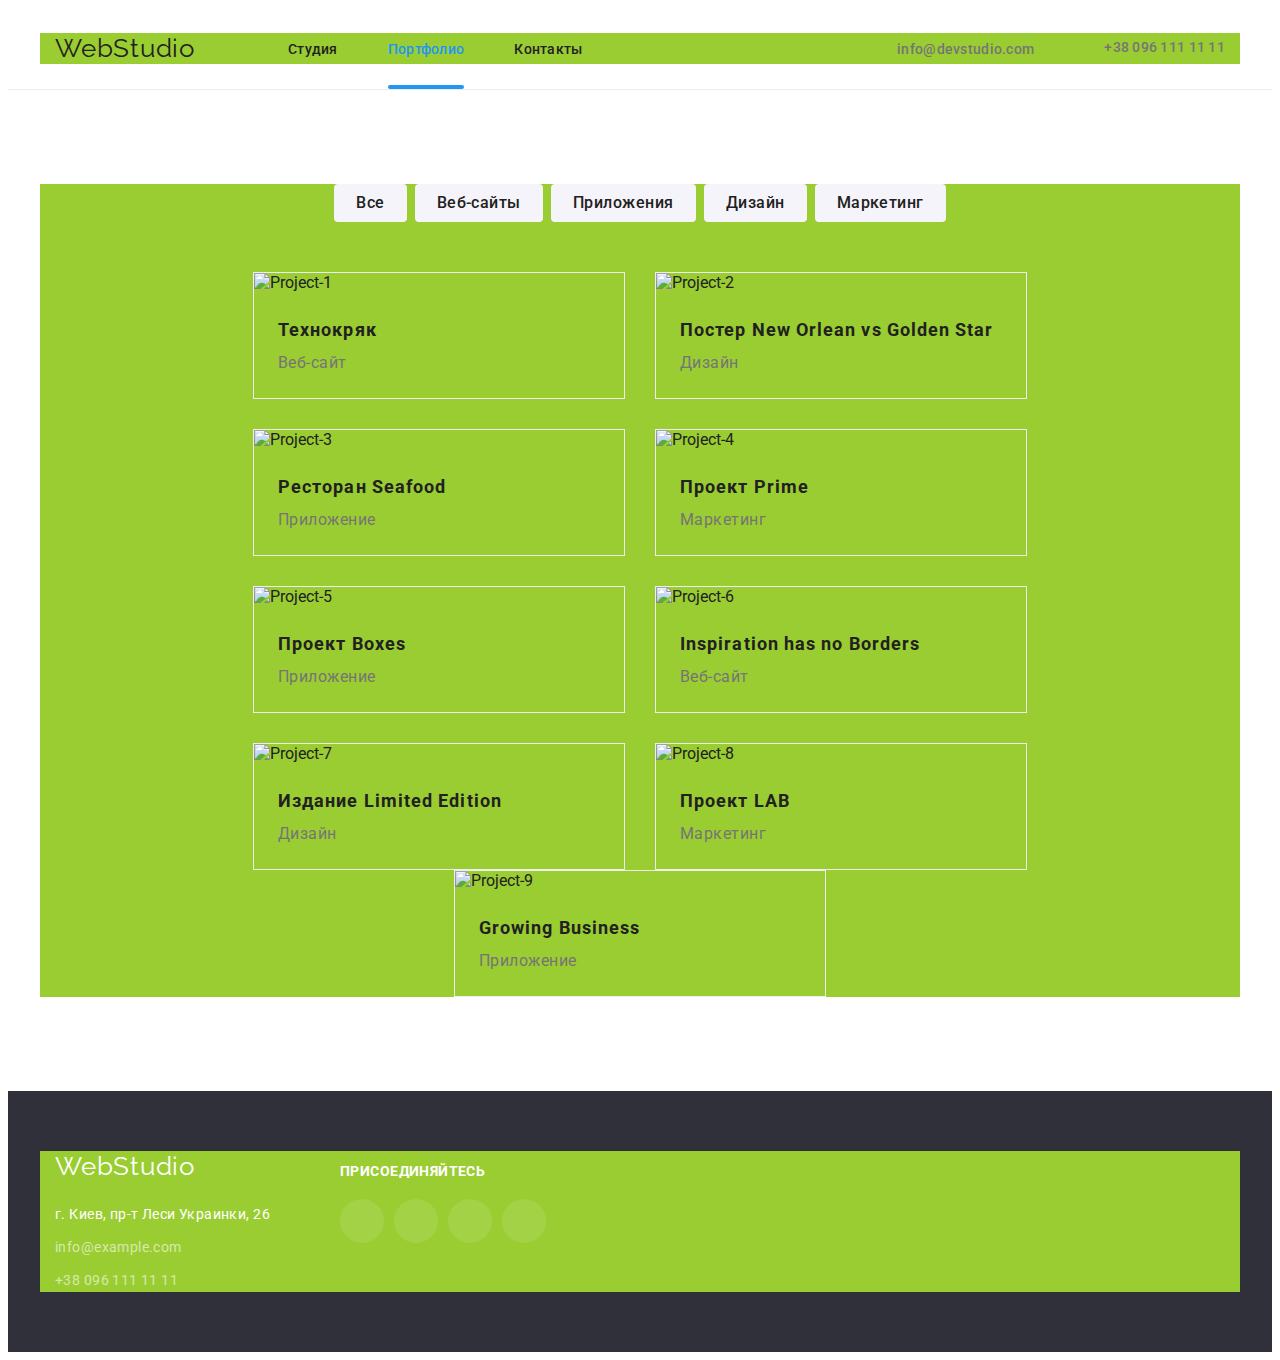
==== commit 8a7031c4: "Кнопка меню - mobile (ver.1.0)" ====
--- a/portfolio.html
+++ b/portfolio.html
@@ -16,6 +16,7 @@
             <div class="container header-flex decor">
                 <nav class="nav">
                     <a class="header-logo" href="./index.html"><span class="icon-link">Web</span>Studio</a>
+                    <button data-menu-open class="button-menu"></button>
                     <ul class="list navigator header-nav">
                         <li class="item"> <a class="link-nav" href="./index.html">Студия</a></li>
                         <li class="item"> <a class="link-nav current" href="./portfolio.html">Портфолио</a></li>
@@ -25,15 +26,15 @@
                 <ul class="list navigator header-cont">
                     <li class="item">
                         <a class="link-email" href="mailto:info@devstudio.com">
-                            <span class="icon-link">
-                                <svg class="icon-email" width="16" height="12">
+                            <span class="icon-link email">
+                                <svg class="icon-email" width="" height="">
                                     <use href="./img/logo/sprite.svg#email"></use>
                                 </svg>
                             </span>info@devstudio.com</a></li>
                     <li class="item">
                         <a class="link-tel" href="tel:+380961111111">
-                            <span class="icon-link">
-                                <svg class="icon-tel" width="10" height="16">
+                            <span class="icon-link tel">
+                                <svg class="icon-tel" width="" height="">
                                     <use href="./img/logo/sprite.svg#tel"></use>
                                 </svg>
                             </span>+38 096 111 11 11</a></li>
@@ -224,5 +225,12 @@
         </div>
     </div>
     </footer>
+
+        <div class="backdrop is-hidden" data-modal>
+          <div class="modal-menu">
+            <button data-menu-close>Закрыть</button>
+         </div>
+
+     <script src="./js/modal.js"></script>
 </body>
 </html>
--- a/css/main.min.css
+++ b/css/main.min.css
@@ -1,2 +1,2 @@
-html{box-sizing:border-box}*,*::before,*::after{box-sizing:inherit}a{text-decoration:none}img{display:block;max-width:100%;height:auto}.container{padding-left:15px;padding-right:15px;margin-right:auto;margin-left:auto}@media screen and (min-width: 480px){.container{width:480px;background-color:pink}}@media screen and (min-width: 768px){.container{width:768px;background-color:skyblue}}@media screen and (min-width: 1200px){.container{width:1200px;background-color:yellowgreen}}@media screen and (min-width: 320px){.section{padding-top:60px;padding-bottom:60px}}@media screen and (min-width: 1200px){.section{padding-top:94px;padding-bottom:94px}}.product{padding-top:0px;padding-bottom:94px}.list{list-style:none}body{background-color:#ffffff}.banner{background-color:#2f303a}.service{background-color:#ffffff}.product{background-color:#ffffff}.team{background-color:#f5f4fa}.client-section{background-color:#e5e5e5}footer{background-color:#2f303a}.portfolio{background-color:#fff}body{color:#212121;font-family:Roboto, sans-serif}p{color:#757575}.banner-name{color:#ffffff;font-weight:900;font-size:44px;line-height:60px;text-align:center;letter-spacing:0.06em;text-transform:uppercase}.banner-button{color:#ffffff;background-color:#2196f3;font-family:inherit;font-weight:bold;font-size:16px;line-height:30px;text-align:center;letter-spacing:0.06em}.service-title,.product-name{font-weight:bold;font-size:14px;line-height:16px;letter-spacing:0.03em;text-transform:uppercase;margin:0px}@media screen and (min-width: 320px){.service-title,.product-name{text-align:center}}@media screen and (min-width: 768px){.service-title,.product-name{text-align:left}}@media screen and (min-width: 1200px){.service-title,.product-name{text-align:left}}.service-text{font-weight:normal;font-size:14px;line-height:24px;letter-spacing:0.03em;margin:0px;margin-top:10px}.product-title{font-weight:bold;font-size:36px;line-height:42px;text-align:center;letter-spacing:0.03em}.team-title{font-weight:bold;font-size:36px;line-height:42px;text-align:center;letter-spacing:0.03em;margin-top:0px;margin-bottom:50px}.team-name,.team-text{font-weight:bold;font-size:16px;line-height:19px;text-align:center;letter-spacing:0.03em;margin:0px}.team-name{margin-top:30px;margin-bottom:10px}.team-text{font-weight:normal}.client-title{font-weight:bold;font-size:36px;line-height:42px;text-align:center;letter-spacing:0.03em;margin-top:0px;margin-bottom:50px}.address{font-style:inherit;font-weight:normal;font-size:14px;line-height:24px;letter-spacing:0.03em}.address-text{color:#ffffff}.address-email,.address-tel{color:rgba(255,255,255,0.6)}.footer-logo{color:#ffffff}.social-connect{font-weight:bold;font-size:14px;line-height:16px;letter-spacing:0.03em;text-transform:uppercase;color:#ffffff;margin:0px;margin-top:12px}.project-name{font-weight:bold;font-size:18px;line-height:36px;letter-spacing:0.06em;margin-top:20px}.project-desc{font-weight:normal;font-size:16px;line-height:30px;letter-spacing:0.03em;margin-top:4px}.project-name,.project-desc{margin:0px;margin-left:24px}.item-button{color:#212121;background-color:#f5f4fa;font-family:inherit;font-weight:500;font-size:16px;line-height:26px;text-align:center;letter-spacing:0.03em;padding:6px 22px;border-radius:4px;border-width:0px;border-color:transparent;transition-property:background-color;transition-duration:250ms;transition-timing-function:cubic-bezier(0.4, 0, 0.2, 1)}.item-button:hover,.item-button:focus{color:#e5e5e5;background-color:#2196f3}.project-photo{position:relative;overflow:hidden}.project-article{font-family:Roboto;font-style:normal;font-weight:normal;font-size:18px;line-height:1.56;letter-spacing:0.03em;color:#ffffff;background-color:rgba(33,150,243,0.9);padding:63px 24px 63px 24px;margin:0px;position:absolute;opacity:0;transition-property:transform;transition-duration:250ms;transition-timing-function:cubic-bezier(0.4, 0, 0.2, 1)}.project-photo:hover .project-article{opacity:1;transform:translateY(-294px)}.header{padding-top:25px;padding-bottom:25px;border-bottom:1px solid #ececec}.icon-link{color:#2196f3}.header-logo{color:#212121}.link-nav{color:inherit}.link-email,.link-tel{color:#757575}.link-nav,.link-email,.link-tel{transition-property:#2196f3;transition-duration:250ms;transition-timing-function:cubic-bezier(0.4, 0, 0.2, 1)}.link-nav:hover,.link-nav:focus,.link-email:hover,.link-email:focus,.link-tel:hover,.link-tel:focus{color:#2196f3}.icon-email:hover,.icon-email:focus,.icon-tel:hover,.icon-tel:focus{fill:#2196f3}.link-nav.current{color:#2196f3}.header-nav .item{position:relative}.link-nav.current::after{content:"";display:inline-block;width:100%;height:4px;border-radius:2px;position:absolute;bottom:0px;left:0px;transform:translateY(32px);background-color:#2196f3}.list.navigator{font-weight:500;font-size:14px;line-height:16px;letter-spacing:0.02em}.link-email,.link-tel{display:inline-flex;justify-content:center}.link-email .icon-email,.link-tel .icon-tel{margin-right:10px;fill:#757575;transition-duration:250ms;transition-timing-function:cubic-bezier(0.4, 0, 0.2, 1)}.link-email:hover .icon-email,.link-tel:hover .icon-tel{fill:currentColor}.header-flex{display:flex;align-items:center}.nav{display:flex}.header-nav{padding-left:0px;margin:0px;display:flex;align-items:center;margin-left:93px}.header-nav .item:not(:first-child){margin-left:50px}.header-cont{padding-left:0px;margin:0px;display:flex;align-items:center;margin-right:0;/*!!!!!!!!!!!!!!!!!!!!!*/margin-left:auto}.header-cont .item:first-child{margin-right:50px}.banner{background-image:linear-gradient(to right, rgba(47,48,58,0.4), rgba(47,48,58,0.4)),url(../img/banner.jpg);background-repeat:no-repeat;background-position:center;padding-top:200px;padding-bottom:200px}.backdrop{position:fixed;top:0px;left:0px;width:100%;height:2600px;background-color:rgba(0,0,0,0.2);opacity:1;transition-property:opacity;transition-duration:250ms;transition-timing-function:cubic-bezier(0.4, 0, 0.2, 1);z-index:100}.backdrop.is-hidden{opacity:0;pointer-events:none}.backdrop.is-hidden .modal{transform:translate(-50%) scale(0.1)}.modal{position:absolute;width:528px;height:581px;top:141px;left:50%;right:50%;transform:translate(-50%) scale(1);transition-property:transform;transition-duration:250ms;transition-timing-function:cubic-bezier(0.4, 0, 0.2, 1);background-color:#ffffff;box-shadow:0px 1px 3px rgba(0,0,0,0.12),0px 1px 1px rgba(0,0,0,0.14),0px 2px 1px rgba(0,0,0,0.2);border-radius:4px}.banner .container{text-align:center}.banner-name{margin:0px}.banner-button{display:inline-block;box-sizing:border-box;border-width:0px;border-radius:4px;width:200px;height:50px;margin-top:30px}.service-flex{padding:0px;margin:0px;margin-left:-30px}@media screen and (min-width: 768px){.service-flex{display:flex;flex-wrap:wrap}}@media screen and (min-width: 1200px){.service-flex{display:flex}}.service-item{margin-left:30px}@media screen and (min-width: 768px){.service-item{flex-basis:calc(100% / 2 - 30px);margin-bottom:30px}}@media screen and (min-width: 1200px){.service-item{flex-basis:calc(100% / 4 - 30px)}}@media screen and (min-width: 320px){.service-item:not(:last-child){margin-bottom:30px}}.service-item::before{content:"";display:block;height:120px;background-repeat:no-repeat;background-position:center;background-color:#f5f4fa;margin-bottom:30px}.service-item:nth-child(1)::before{background-image:url(../img/logo/antena.svg)}.service-item:nth-child(2)::before{background-image:url(../img/logo/clock.svg)}.service-item:nth-child(3)::before{background-image:url(../img/logo/monitor.svg)}.service-item:nth-child(4)::before{background-image:url(../img/logo/spaceman.svg)}.product-title{margin-top:0px;margin-bottom:50px}.product-list{display:flex;padding:0px;margin:0px;margin-left:-30px}.product-photo{margin-left:30px;flex-basis:calc(100% / 3 - 30px)}.product-box{position:relative}.product-name{background-color:rgba(47,48,58,0.8);margin:0px;text-align:center;color:#fff;padding-top:27px;padding-bottom:27px;position:absolute;bottom:0px;width:100%}.team-flex{padding:0px;margin-top:0px;margin-bottom:0px}@media screen and (min-width: 320px){.team-flex{display:inline-flex;flex-wrap:wrap;justify-content:center;margin-left:0px}}@media screen and (min-width: 768px){.team-flex{display:flex;flex-wrap:wrap;margin-left:-30px}}@media screen and (min-width: 1200px){.team-flex{display:flex;margin-left:-30px}}.team-photo{background-color:#ffffff;box-shadow:0px 1px 3px rgba(0,0,0,0.12),0px 1px 1px rgba(0,0,0,0.14),0px 2px 1px rgba(0,0,0,0.2);border-radius:0px 0px 4px 4px}@media screen and (min-width: 320px){.team-photo{display:inline-block;padding-bottom:24px;flex-basis:100%}}@media screen and (min-width: 768px){.team-photo{margin-left:30px;flex-basis:calc(100% / 2 - 30px);margin-bottom:30px}}@media screen and (min-width: 1200px){.team-photo{margin-left:30px;flex-basis:calc(100% / 4 - 30px);padding-bottom:30px}}@media screen and (min-width: 320px){.team-photo:not(:last-child){margin-bottom:30px}}@media screen and (min-width: 768px){.team-photo:nth-child(n+3){margin-bottom:0px}}@media screen and (min-width: 1200px){.team-photo:nth-child(n+1){margin-bottom:0px}}@media screen and (min-width: 320px){.team-picture{width:450px;height:460px}}@media screen and (min-width: 768px){.team-picture{width:354px;height:374px}}@media screen and (min-width: 1200px){.team-picture{width:270px;height:260px}}.social-list{display:flex;margin:0px;padding:0px;margin-top:16px;justify-content:center}.social-item{margin-right:5px;margin-left:5px;flex-basis:calc(100% / 4 - 40px)}.social-link{display:flex;justify-content:center;align-items:center;display:flex;width:44px;height:44px;color:#afb1b8;transition-property:background-color;transition-duration:250ms;transition-timing-function:cubic-bezier(0.4, 0, 0.2, 1)}.social-icon{width:20px;height:20px;fill:currentColor}.social-link:hover,.social-link:focus{color:#ffffff;background-color:#2196f3;border-radius:50%}.client-list{margin:0px;padding:0px;margin-left:-30px}@media screen and (min-width: 320px){.client-list{display:flex;flex-wrap:wrap}}@media screen and (min-width: 1200px){.client-list{display:flex;flex-wrap:nowrap}}.client-item{margin-left:30px}@media screen and (min-width: 320px){.client-item{margin-left:30px;flex-basis:calc(100% / 2 - 30px)}}@media screen and (min-width: 768px){.client-item{margin-left:30px;flex-basis:calc(100% / 3 - 30px)}}@media screen and (min-width: 1200px){.client-item{flex-basis:calc(100% / 4 - 0px)}}@media screen and (min-width: 320px){.client-item:nth-child(-n+4){margin-bottom:30px}}@media screen and (min-width: 768px){.client-item:nth-child(n+4){margin-bottom:0px}}@media screen and (min-width: 1200px){.client-item:nth-child(n+1){margin-bottom:0px}}.client-link{color:#afb1b8;display:flex;justify-content:center;align-items:center;border:1px solid #afb1b8;box-sizing:border-box;border-radius:4px;transition-property:#2196f3;transition-duration:250ms;transition-timing-function:cubic-bezier(0.4, 0, 0.2, 1)}@media screen and (min-width: 320px){.client-link{width:210px;height:90px}}@media screen and (min-width: 768px){.client-link{width:226px;height:90px}}@media screen and (min-width: 1200px){.client-link{width:170px;height:90px}}.client-link:hover,.client-link:focus{color:#2196f3;border-color:#2196f3}.client-icon{fill:currentColor}.social-link.black{color:#ffffff;background-color:rgba(255,255,255,0.1);border:none;border-style:hidden;border-radius:50%;transition-property:background-color;transition-duration:250ms;transition-timing-function:cubic-bezier(0.4, 0, 0.2, 1)}.social-item.black:not(:last-child){margin-right:10px}.social-item.black{margin-left:0px}.social-item.black:last-child{margin-right:0px}.social-link.black:hover,.social-link.black:focus{background-color:#2196f3;border:none;border-style:hidden;border-radius:50%}.footer{padding-top:60px;padding-bottom:60px}@media screen and (min-width: 320px){.footer-flexbox{display:block}}@media screen and (min-width: 768px){.footer-flexbox{display:flex;padding-left:61px;padding-right:74px}}@media screen and (min-width: 1200px){.footer-flexbox{display:flex;padding-left:15px;padding-right:0px}}@media screen and (min-width: 320px){.footer-box{text-align:center}}@media screen and (min-width: 1200px){.footer-box{text-align:left}}@media screen and (min-width: 320px){.footer-box+.footer-box{margin-left:0px;margin-top:60px;padding-left:122px;padding-right:122px}}@media screen and (min-width: 768px){.footer-box+.footer-box{margin-left:165px;margin-top:0px;padding-left:0px;padding-right:0px}}@media screen and (min-width: 1200px){.footer-box+.footer-box{margin-left:70px}}.social-connect+.social-list{margin-left:0px;margin-top:20px;padding:0px}.footer-logo{display:inline-flex;margin-bottom:20px}.footer-flex{display:flex;flex-direction:column;margin:0px;padding:0px}.address-text{margin:0px}.address-email,.address-tel{padding-top:9px}.button-flex{display:flex;margin:0px;padding:0px}@media screen and (min-width: 320px){.button-flex{flex-wrap:wrap;justify-content:flex-start;margin-bottom:40px}}@media screen and (min-width: 768px){.button-flex{justify-content:center;margin-bottom:30px}}@media screen and (min-width: 1200px){.button-flex{justify-content:center;margin-bottom:50px}}@media screen and (min-width: 320px){.button-flex .item:nth-child(-n+3){margin-right:8px;margin-bottom:15px}}@media screen and (min-width: 320px){.button-flex .item:nth-child(4){margin-right:8px}}@media screen and (min-width: 768px){.button-flex .item:nth-child(n+1){margin-bottom:0px}}.project-flex{margin:0px;padding:0px;margin-left:-30px}@media screen and (min-width: 768px){.project-flex{display:flex;flex-wrap:wrap;justify-content:flex-start}}@media screen and (min-width: 1200px){.project-flex{display:flex;flex-wrap:wrap;justify-content:center}}.photo{margin-left:auto;margin-right:auto}.project-title{margin-top:20px;margin-bottom:20px}.project-flex .item{margin-left:30px;border:1px solid #eeeeee;transition-duration:250ms;transition-timing-function:cubic-bezier(0.4, 0, 0.2, 1)}@media screen and (min-width: 768px){.project-flex .item{flex-basis:calc(100% / 2 - 30px)}}@media screen and (min-width: 1200px){.project-flex .item{flex-basis:calc(100% / 3 - 30px)}}.project-flex .item:hover{box-shadow:0px 1px 1px rgba(0,0,0,0.12),0px 4px 4px rgba(0,0,0,0.06),1px 4px 6px rgba(0,0,0,0.16)}@media screen and (min-width: 320px){.project-flex .item:not(:last-child){margin-bottom:30px}}@media screen and (min-width: 1200px){.project-flex .item:nth-child(n+7){margin-bottom:0px}}.header-logo,.footer-logo{font-family:Raleway, sans-serif;font-size:26px;line-height:31px;letter-spacing:0.03em}
+html{box-sizing:border-box}*,*::before,*::after{box-sizing:inherit}a{text-decoration:none}img{display:block;max-width:100%;height:auto}.container{padding-left:15px;padding-right:15px;margin-right:auto;margin-left:auto}@media screen and (min-width: 480px){.container{width:480px;background-color:pink}}@media screen and (min-width: 768px){.container{width:768px;background-color:skyblue}}@media screen and (min-width: 1200px){.container{width:1200px;background-color:yellowgreen}}@media screen and (min-width: 320px){.section{padding-top:60px;padding-bottom:60px}}@media screen and (min-width: 1200px){.section{padding-top:94px;padding-bottom:94px}}.product{padding-top:0px;padding-bottom:94px}@media screen and (max-width: 1199px){.product{display:none}}.list{list-style:none}body{background-color:#ffffff}.banner{background-color:#2f303a}.service{background-color:#ffffff}.product{background-color:#ffffff}.team{background-color:#f5f4fa}.client-section{background-color:#e5e5e5}footer{background-color:#2f303a}.portfolio{background-color:#fff}body{color:#212121;font-family:Roboto, sans-serif}p{color:#757575}.list.navigator{font-weight:500;font-size:14px;line-height:16px;letter-spacing:0.02em}@media screen and (min-width: 768px){.list.navigator.header-cont{font-size:12px;line-height:14px}}@media screen and (min-width: 1200px){.list.navigator.header-cont{font-size:14px;line-height:16px}}.banner-name{color:#ffffff;font-weight:900;font-size:44px;line-height:60px;text-align:center;letter-spacing:0.06em;text-transform:uppercase}@media screen and (min-width: 320px){.banner-name{font-size:26px;line-height:42px}}@media screen and (min-width: 1200px){.banner-name{font-size:44px;line-height:60px}}.banner-button{color:#ffffff;background-color:#2196f3;font-family:inherit;font-weight:bold;font-size:16px;line-height:30px;text-align:center;letter-spacing:0.06em}.service-title,.product-name{font-weight:bold;font-size:14px;line-height:16px;letter-spacing:0.03em;text-transform:uppercase;margin:0px}@media screen and (min-width: 320px){.service-title,.product-name{text-align:center}}@media screen and (min-width: 768px){.service-title,.product-name{text-align:left}}@media screen and (min-width: 1200px){.service-title,.product-name{text-align:left}}.service-text{font-weight:normal;font-size:14px;line-height:24px;letter-spacing:0.03em;margin:0px;margin-top:10px}.product-title{font-weight:bold;font-size:36px;line-height:42px;text-align:center;letter-spacing:0.03em}.team-title{font-weight:bold;font-size:36px;line-height:42px;text-align:center;letter-spacing:0.03em;margin-top:0px;margin-bottom:50px}.team-name,.team-text{font-weight:bold;font-size:16px;line-height:19px;text-align:center;letter-spacing:0.03em;margin:0px}.team-name{margin-top:30px;margin-bottom:10px}.team-text{font-weight:normal}.client-title{font-weight:bold;font-size:36px;line-height:42px;text-align:center;letter-spacing:0.03em;margin-top:0px;margin-bottom:50px}.address{font-style:inherit;font-weight:normal;font-size:14px;line-height:24px;letter-spacing:0.03em}.address-text{color:#ffffff}.address-email,.address-tel{color:rgba(255,255,255,0.6)}.footer-logo{color:#ffffff}.social-connect{font-weight:bold;font-size:14px;line-height:16px;letter-spacing:0.03em;text-transform:uppercase;color:#ffffff;margin:0px;margin-top:12px}.project-name{font-weight:bold;font-size:18px;line-height:36px;letter-spacing:0.06em;margin-top:20px}.project-desc{font-weight:normal;font-size:16px;line-height:30px;letter-spacing:0.03em;margin-top:4px}.project-name,.project-desc{margin:0px;margin-left:24px}.item-button{color:#212121;background-color:#f5f4fa;font-family:inherit;font-weight:500;font-size:16px;line-height:26px;text-align:center;letter-spacing:0.03em;padding:6px 22px;border-radius:4px;border-width:0px;border-color:transparent;transition-property:background-color;transition-duration:250ms;transition-timing-function:cubic-bezier(0.4, 0, 0.2, 1)}.item-button:hover,.item-button:focus{color:#e5e5e5;background-color:#2196f3}.project-photo{position:relative;overflow:hidden}.project-article{font-family:Roboto;font-style:normal;font-weight:normal;font-size:18px;line-height:1.56;letter-spacing:0.03em;color:#ffffff;background-color:rgba(33,150,243,0.9);padding:63px 24px 63px 24px;margin:0px;position:absolute;opacity:0;transition-property:transform;transition-duration:250ms;transition-timing-function:cubic-bezier(0.4, 0, 0.2, 1)}.project-photo:hover .project-article{opacity:1;transform:translateY(-294px)}.header{border-bottom:1px solid #ececec}@media screen and (min-width: 320px){.header{padding-top:16px;padding-bottom:16px}}@media screen and (min-width: 768px){.header{padding-top:21px;padding-bottom:21px}}@media screen and (min-width: 1200px){.header{padding-top:25px;padding-bottom:25px}}.header-nav .item{position:relative}.link-nav.current::after{content:"";display:inline-block;width:100%;height:4px;border-radius:2px;position:absolute;bottom:0px;left:0px;transform:translateY(32px);background-color:#2196f3}.header-flex{display:flex;align-items:center}.nav{display:flex}.header-nav{padding-left:0px;margin:0px;display:flex;align-items:center}@media screen and (max-width: 767px){.header-nav{display:none}}@media screen and (min-width: 768px){.header-nav{margin-left:88px}}@media screen and (min-width: 1200px){.header-nav{margin-left:93px}}.header-nav .item:not(:first-child){margin-left:50px}.header-cont{padding-left:0px;margin:0px;align-items:center;margin-right:0;margin-left:auto}@media screen and (max-width: 767px){.header-cont{display:none}}@media screen and (min-width: 768px){.header-cont{display:block}}@media screen and (min-width: 1200px){.header-cont{display:flex}}@media screen and (min-width: 768px){.header-cont .item:first-child{margin-right:0px}}@media screen and (min-width: 1200px){.header-cont .item:first-child{margin-right:50px}}.link-nav{color:inherit}.link-email,.link-tel{color:#757575}@media screen and (min-width: 768px){.link-email{margin-bottom:10px}}@media screen and (min-width: 1200px){.link-email{margin-bottom:0px}}.link-nav,.link-email,.link-tel{transition-property:#2196f3;transition-duration:250ms;transition-timing-function:cubic-bezier(0.4, 0, 0.2, 1)}.link-nav:hover,.link-nav:focus,.link-email:hover,.link-email:focus,.link-tel:hover,.link-tel:focus{color:#2196f3}.icon-email:hover,.icon-email:focus,.icon-tel:hover,.icon-tel:focus{fill:#2196f3}.link-nav.current{color:#2196f3}@media screen and (min-width: 320px){.button-menu{display:block;margin-left:284px}}@media screen and (min-width: 768px){.button-menu{display:none}}.icon-link.email{color:#2196f3;display:inline-block}@media screen and (max-width: 767px){.icon-link.email{width:14px;height:10px;margin-right:8px}}@media screen and (min-width: 768px){.icon-link.email{width:14px;height:10px;margin-right:8px}}@media screen and (min-width: 1200px){.icon-link.email{width:16px;height:12px;margin-right:10px}}.icon-link.tel{color:#2196f3;display:inline-block}@media screen and (min-width: 768px){.icon-link.tel{width:10px;height:14px;margin-right:8px}}@media screen and (min-width: 1200px){.icon-link.tel{width:10px;height:16px;margin-right:10px}}.link-email,.link-tel{display:inline-flex;justify-content:center}.link-email .icon-email,.link-tel .icon-tel{fill:#757575;transition-duration:250ms;transition-timing-function:cubic-bezier(0.4, 0, 0.2, 1)}.link-email:hover .icon-email,.link-tel:hover .icon-tel{fill:currentColor}.banner{background-image:linear-gradient(to right, rgba(47,48,58,0.4), rgba(47,48,58,0.4)),url(../img/banner.jpg);background-repeat:no-repeat;background-position:center}@media screen and (min-width: 320px){.banner{padding-top:118px;padding-bottom:118px;background-size:cover}}@media screen and (min-width: 1200px){.banner{padding-top:200px;padding-bottom:200px}}.backdrop{position:fixed;top:0px;left:0px;width:100%;height:2600px;background-color:rgba(0,0,0,0.2);opacity:1;transition-property:opacity;transition-duration:250ms;transition-timing-function:cubic-bezier(0.4, 0, 0.2, 1);z-index:100}.backdrop.is-hidden{opacity:0;pointer-events:none}.backdrop.is-hidden .modal{transform:translate(-50%) scale(0.1)}.modal{position:absolute;width:528px;height:581px;top:141px;left:50%;right:50%;transform:translate(-50%) scale(1);transition-property:transform;transition-duration:250ms;transition-timing-function:cubic-bezier(0.4, 0, 0.2, 1);background-color:#ffffff;box-shadow:0px 1px 3px rgba(0,0,0,0.12),0px 1px 1px rgba(0,0,0,0.14),0px 2px 1px rgba(0,0,0,0.2);border-radius:4px}.banner .container{text-align:center}.banner-name{margin:0px}.banner-button{display:inline-block;box-sizing:border-box;border-width:0px;border-radius:4px;width:200px;height:50px;margin-top:30px}.service-flex{padding:0px;margin:0px;margin-left:-30px}@media screen and (min-width: 768px){.service-flex{display:flex;flex-wrap:wrap}}@media screen and (min-width: 1200px){.service-flex{display:flex}}.service-item{margin-left:30px}@media screen and (min-width: 768px){.service-item{flex-basis:calc(100% / 2 - 30px);margin-bottom:30px}}@media screen and (min-width: 1200px){.service-item{flex-basis:calc(100% / 4 - 30px)}}@media screen and (min-width: 320px){.service-item:not(:last-child){margin-bottom:30px}}.service-item::before{content:"";display:block;height:120px;background-repeat:no-repeat;background-position:center;background-color:#f5f4fa;margin-bottom:30px}.service-item:nth-child(1)::before{background-image:url(../img/logo/antena.svg)}.service-item:nth-child(2)::before{background-image:url(../img/logo/clock.svg)}.service-item:nth-child(3)::before{background-image:url(../img/logo/monitor.svg)}.service-item:nth-child(4)::before{background-image:url(../img/logo/spaceman.svg)}.product-title{margin-top:0px;margin-bottom:50px}.product-list{display:flex;padding:0px;margin:0px;margin-left:-30px}.product-photo{margin-left:30px;flex-basis:calc(100% / 3 - 30px)}.product-box{position:relative}.product-name{background-color:rgba(47,48,58,0.8);margin:0px;text-align:center;color:#fff;padding-top:27px;padding-bottom:27px;position:absolute;bottom:0px;width:100%}.team-flex{padding:0px;margin-top:0px;margin-bottom:0px}@media screen and (min-width: 320px){.team-flex{display:inline-flex;flex-wrap:wrap;justify-content:center;margin-left:0px}}@media screen and (min-width: 768px){.team-flex{display:flex;flex-wrap:wrap;margin-left:-30px}}@media screen and (min-width: 1200px){.team-flex{display:flex;margin-left:-30px}}.team-photo{background-color:#ffffff;box-shadow:0px 1px 3px rgba(0,0,0,0.12),0px 1px 1px rgba(0,0,0,0.14),0px 2px 1px rgba(0,0,0,0.2);border-radius:0px 0px 4px 4px}@media screen and (min-width: 320px){.team-photo{display:inline-block;padding-bottom:24px;flex-basis:100%}}@media screen and (min-width: 768px){.team-photo{margin-left:30px;flex-basis:calc(100% / 2 - 30px);margin-bottom:30px}}@media screen and (min-width: 1200px){.team-photo{margin-left:30px;flex-basis:calc(100% / 4 - 30px);padding-bottom:30px}}@media screen and (min-width: 320px){.team-photo:not(:last-child){margin-bottom:30px}}@media screen and (min-width: 768px){.team-photo:nth-child(n+3){margin-bottom:0px}}@media screen and (min-width: 1200px){.team-photo:nth-child(n+1){margin-bottom:0px}}@media screen and (min-width: 320px){.team-picture{width:450px;height:460px}}@media screen and (min-width: 768px){.team-picture{width:354px;height:374px}}@media screen and (min-width: 1200px){.team-picture{width:270px;height:260px}}.social-list{display:flex;margin:0px;padding:0px;margin-top:16px;justify-content:center}.social-item{margin-right:5px;margin-left:5px;flex-basis:calc(100% / 4 - 40px)}.social-link{display:flex;justify-content:center;align-items:center;display:flex;width:44px;height:44px;color:#afb1b8;transition-property:background-color;transition-duration:250ms;transition-timing-function:cubic-bezier(0.4, 0, 0.2, 1)}.social-icon{width:20px;height:20px;fill:currentColor}.social-link:hover,.social-link:focus{color:#ffffff;background-color:#2196f3;border-radius:50%}.client-list{margin:0px;padding:0px;margin-left:-30px}@media screen and (min-width: 320px){.client-list{display:flex;flex-wrap:wrap}}@media screen and (min-width: 1200px){.client-list{display:flex;flex-wrap:nowrap}}.client-item{margin-left:30px}@media screen and (min-width: 320px){.client-item{margin-left:30px;flex-basis:calc(100% / 2 - 30px)}}@media screen and (min-width: 768px){.client-item{margin-left:30px;flex-basis:calc(100% / 3 - 30px)}}@media screen and (min-width: 1200px){.client-item{flex-basis:calc(100% / 4 - 0px)}}@media screen and (min-width: 320px){.client-item:nth-child(-n+4){margin-bottom:30px}}@media screen and (min-width: 768px){.client-item:nth-child(n+4){margin-bottom:0px}}@media screen and (min-width: 1200px){.client-item:nth-child(n+1){margin-bottom:0px}}.client-link{color:#afb1b8;display:flex;justify-content:center;align-items:center;border:1px solid #afb1b8;box-sizing:border-box;border-radius:4px;transition-property:#2196f3;transition-duration:250ms;transition-timing-function:cubic-bezier(0.4, 0, 0.2, 1)}@media screen and (min-width: 320px){.client-link{width:210px;height:90px}}@media screen and (min-width: 768px){.client-link{width:226px;height:90px}}@media screen and (min-width: 1200px){.client-link{width:170px;height:90px}}.client-link:hover,.client-link:focus{color:#2196f3;border-color:#2196f3}.client-icon{fill:currentColor}.social-link.black{color:#ffffff;background-color:rgba(255,255,255,0.1);border:none;border-style:hidden;border-radius:50%;transition-property:background-color;transition-duration:250ms;transition-timing-function:cubic-bezier(0.4, 0, 0.2, 1)}.social-item.black:not(:last-child){margin-right:10px}.social-item.black{margin-left:0px}.social-item.black:last-child{margin-right:0px}.social-link.black:hover,.social-link.black:focus{background-color:#2196f3;border:none;border-style:hidden;border-radius:50%}.footer{padding-top:60px;padding-bottom:60px}@media screen and (min-width: 320px){.footer-flexbox{display:block}}@media screen and (min-width: 768px){.footer-flexbox{display:flex;padding-left:61px;padding-right:74px}}@media screen and (min-width: 1200px){.footer-flexbox{display:flex;padding-left:15px;padding-right:0px}}@media screen and (min-width: 320px){.footer-box{text-align:center}}@media screen and (min-width: 1200px){.footer-box{text-align:left}}@media screen and (min-width: 320px){.footer-box+.footer-box{margin-left:0px;margin-top:60px;padding-left:122px;padding-right:122px}}@media screen and (min-width: 768px){.footer-box+.footer-box{margin-left:165px;margin-top:0px;padding-left:0px;padding-right:0px}}@media screen and (min-width: 1200px){.footer-box+.footer-box{margin-left:70px}}.social-connect+.social-list{margin-left:0px;margin-top:20px;padding:0px}.footer-logo{display:inline-flex;margin-bottom:20px}.footer-flex{display:flex;flex-direction:column;margin:0px;padding:0px}.address-text{margin:0px}.address-email,.address-tel{padding-top:9px}.button-flex{display:flex;margin:0px;padding:0px}@media screen and (min-width: 320px){.button-flex{flex-wrap:wrap;justify-content:flex-start;margin-bottom:40px}}@media screen and (min-width: 768px){.button-flex{justify-content:center;margin-bottom:30px}}@media screen and (min-width: 1200px){.button-flex{justify-content:center;margin-bottom:50px}}@media screen and (min-width: 320px){.button-flex .item:nth-child(-n+3){margin-right:8px;margin-bottom:15px}}@media screen and (min-width: 320px){.button-flex .item:nth-child(4){margin-right:8px}}@media screen and (min-width: 768px){.button-flex .item:nth-child(n+1){margin-bottom:0px}}.project-flex{margin:0px;padding:0px;margin-left:-30px}@media screen and (min-width: 768px){.project-flex{display:flex;flex-wrap:wrap;justify-content:flex-start}}@media screen and (min-width: 1200px){.project-flex{display:flex;flex-wrap:wrap;justify-content:center}}.photo{margin-left:auto;margin-right:auto}.project-title{margin-top:20px;margin-bottom:20px}.project-flex .item{margin-left:30px;border:1px solid #eeeeee;transition-duration:250ms;transition-timing-function:cubic-bezier(0.4, 0, 0.2, 1)}@media screen and (min-width: 768px){.project-flex .item{flex-basis:calc(100% / 2 - 30px)}}@media screen and (min-width: 1200px){.project-flex .item{flex-basis:calc(100% / 3 - 30px)}}.project-flex .item:hover{box-shadow:0px 1px 1px rgba(0,0,0,0.12),0px 4px 4px rgba(0,0,0,0.06),1px 4px 6px rgba(0,0,0,0.16)}@media screen and (min-width: 320px){.project-flex .item:not(:last-child){margin-bottom:30px}}@media screen and (min-width: 1200px){.project-flex .item:nth-child(n+7){margin-bottom:0px}}.header-logo,.footer-logo{font-family:Raleway, sans-serif;letter-spacing:0.03em}@media screen and (min-width: 320px){.header-logo,.footer-logo{font-size:24px;line-height:28px}}@media screen and (min-width: 1200px){.header-logo,.footer-logo{font-size:26px;line-height:31px}}.header-logo{color:#212121}
 /*# sourceMappingURL=main.min.css.map */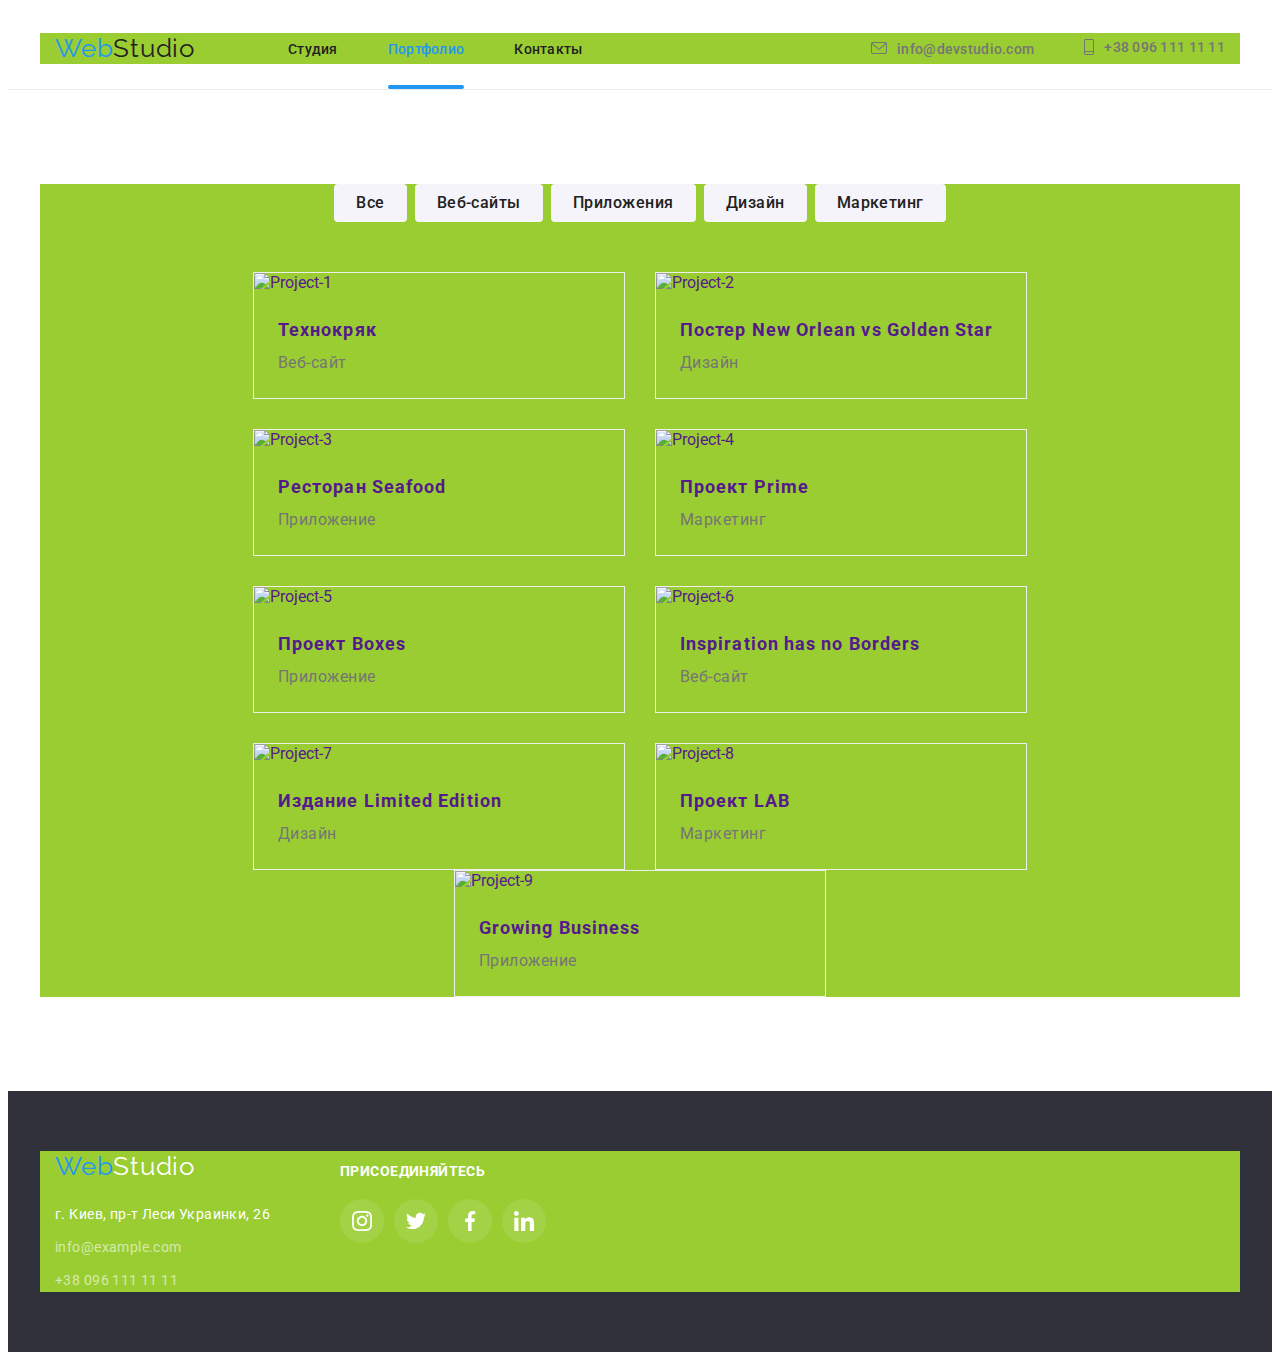
==== commit a154fc6d: "Фотографии (@2x) - Project (ver.1.1)" ====
--- a/portfolio.html
+++ b/portfolio.html
@@ -12,39 +12,71 @@
     <link rel="stylesheet" href="./css/main.min.css">
 </head>
 <body>
-   <header class="header">
-            <div class="container header-flex decor">
-                <nav class="nav">
-                    <a class="header-logo" href="./index.html"><span class="icon-link">Web</span>Studio</a>
-                    <button data-menu-open class="button-menu"></button>
-                    <ul class="list navigator header-nav">
-                        <li class="item"> <a class="link-nav" href="./index.html">Студия</a></li>
-                        <li class="item"> <a class="link-nav current" href="./portfolio.html">Портфолио</a></li>
-                        <li class="item"> <a class="link-nav" href="">Контакты</a></li>
-                    </ul>
-                </nav>
-                <ul class="list navigator header-cont">
-                    <li class="item">
-                        <a class="link-email" href="mailto:info@devstudio.com">
-                            <span class="icon-link email">
-                                <svg class="icon-email" width="" height="">
-                                    <use href="./img/logo/sprite.svg#email"></use>
-                                </svg>
-                            </span>info@devstudio.com</a></li>
-                    <li class="item">
-                        <a class="link-tel" href="tel:+380961111111">
-                            <span class="icon-link tel">
-                                <svg class="icon-tel" width="" height="">
-                                    <use href="./img/logo/sprite.svg#tel"></use>
-                                </svg>
-                            </span>+38 096 111 11 11</a></li>
-                </ul>
-            </div>
+
+    <header class="header">
+        <div class="container header-flex">
+        <nav class="nav">
+         <a class="header-logo" href="./index.html"><span class="icon-link">Web</span>Studio</a>
+         <button data-menu-button class="menu-button" aria-expanded="false" aria-controls="js-connect" > 
+             <!--aria-expanded="false" aria-controls="js-connect"    -    для доступности, связка свойств, необязательны-->
+             <svg width="" height="" aria-label="Переключатель мобильного меню">
+                    <use class="icon-menu" href="./img/logo/sprite.svg#menu-open"></use>
+                    <use class="icon-cross" href="./img/logo/sprite.svg#menu-close"></use>
+                 </svg>
+         </button>
+         <ul class="list navigator header-nav">
+            <li class="item"> <a class="link-nav" href="./index.html">Студия</a></li>
+            <li class="item"> <a class="link-nav current" href="./portfolio.html">Портфолио</a></li>
+            <li class="item"> <a class="link-nav" href="">Контакты</a></li>
+         </ul>
+        </nav>
+         <ul class="list navigator header-cont">
+            <li class="item">
+                <a class="link-email" href="mailto:info@devstudio.com">
+                <span class="icon-link email">
+                    <svg class="icon-email" width="" height="">
+                     <use href="./img/logo/sprite.svg#email"></use> 
+                    </svg> 
+                </span>info@devstudio.com</a></li>
+            <li class="item">
+                <a class="link-tel" href="tel:+380961111111">
+                <span class="icon-link tel">
+                    <svg class="icon-tel" width="10" height="16">
+                     <use href="./img/logo/sprite.svg#tel"></use> 
+                    </svg>
+                </span>+38 096 111 11 11</a></li>
+         </ul>
+        </div>
     </header>
-
-    <main>
-      <section class="section portfolio">
-        <div class="container">
+     
+    <div class="container data-menu" id="js-connect" data-menu>
+         <ul class="list menu-list">
+            <li class="item"> <a class="link-nav" href="./index.html">Студия</a></li>
+            <li class="item"> <a class="link-nav current" href="./portfolio.html">Портфолио</a></li>
+            <li class="item"> <a class="link-nav" href="">Контакты</a></li>
+         </ul>
+          </nav>
+           <ul class="list cont-list">
+            <li class="item">
+                <a class="link-email" href="mailto:info@devstudio.com">
+                <span class="icon-link email">
+                    <svg class="icon-email" width="" height="">
+                     <use href="./img/logo/sprite.svg#email"></use> 
+                    </svg> 
+                </span>info@devstudio.com</a></li>
+            <li class="item">
+                <a class="link-tel" href="tel:+380961111111">
+                <span class="icon-link tel">
+                    <svg class="icon-tel" width="10" height="16">
+                     <use href="./img/logo/sprite.svg#tel"></use> 
+                    </svg>
+                </span>+38 096 111 11 11</a></li>
+         </ul>
+    </div>
+
+  <main>
+    <section class="section portfolio">
+      <div class="container">
             <ul class="list button-flex">
              <li class="item">
                 <button class="item-button">Все</button></li>
@@ -57,35 +89,51 @@
              <li class="item">
                 <button class="item-button">Маркетинг</button></li>
             </ul>
-         <ul class="list project-flex">
-            <li class="item">
-              <div class="project-photo">
-                <img class="photo" src="./img/portfolio/project-1.jpg" 
-                alt="Project-1" width="370"> 
+           <ul class="list project-flex">
+            <li class="item">
+             <a class="" href="">
+              <div class="project-photo">
+                  <picture>
+                    <source
+                        srcset="./img/desktop-project/img-1-370-@2x.jpg 1x, ./img/desktop-project/img-1-370-@2x.jpg 2x"
+                        media="(min-width: 1200px)"/>
+                    <source 
+                        srcset="./img/tablet-project/img-1-354-@2x.jpg 1x, ./img/tablet-project/img-1-354-@2x.jpg 2x"
+                        media="(min-width: 768px)"/>                   
+                    <source 
+                        srcset="./img/mobile-project/img-1-450-@2x.jpg 1x, ./img/mobile-project/img-1-450-@2x.jpg 2x"
+                        media="(min-width: 480px)"/>
+                    <img class="photo" 
+                    src="./img/portfolio/project-1.jpg" 
+                    alt="Project-1" width="370"> 
                 <p class="project-article">Технокряк это современная площадка распространения коронавируса. Компании используют эту платформу для цифрового
                 шпионажа и атак на защищённые сервера конкурентов</p>
-              </div>
+             </div>
               <div class="project-title">   
                 <h3 class="project-name">Технокряк</h3>
                 <p class="project-desc">Веб-сайт</p>
               </div>
-            </li>
-
-            <li class="item">
-            <div class="project-photo">
+            </a>
+            </li>
+
+            <li class="item">
+             <a class="" href="">
+              <div class="project-photo">
                 <img class="photo" src="./img/portfolio/project-2.jpg" 
                 alt="Project-2" width="370">
                 <p class="project-article">Технокряк это современная площадка распространения коронавируса. Компании используют эту
                     платформу для цифрового
                     шпионажа и атак на защищённые сервера конкурентов</p>
-            </div>
-            <div class="project-title">
+              </div>
+              <div class="project-title">
                 <h3 class="project-name">Постер New Orlean vs Golden Star</h3>
                 <p class="project-desc">Дизайн</p>
-            </div>
-            </li>
-
-            <li class="item">
+              </div>
+             </a>
+            </li>
+
+            <li class="item">
+            <a class="" href="">
               <div class="project-photo">
                 <img class="photo" src="./img/portfolio/project-3.jpg" 
                 alt="Project-3" width="370">
@@ -97,90 +145,103 @@
                 <h3 class="project-name">Ресторан Seafood</h3>
                 <p class="project-desc">Приложение</p>
             </div>
-            </li>
-
-            <li class="item">
-            <div class="project-photo">
+            </a>
+            </li>
+
+            <li class="item">
+             <a class="" href="">
+               <div class="project-photo">
                 <img class="photo" src="./img/portfolio/project-4.jpg" 
                 alt="Project-4" width="370">
                 <p class="project-article">Технокряк это современная площадка распространения коронавируса. Компании используют эту
                     платформу для цифрового
                     шпионажа и атак на защищённые сервера конкурентов</p>
-            </div>
-            <div class="project-title">
+              </div>
+              <div class="project-title">
                 <h3 class="project-name">Проект Prime</h3>
                 <p class="project-desc">Маркетинг</p>
-            </div>
-            </li>
-
-            <li class="item">
-            <div class="project-photo">
+              </div>
+             </a>
+            </li>
+
+            <li class="item">
+            <a class="" href="">
+              <div class="project-photo">
                 <img class="photo" src="./img/portfolio/project-5.jpg" 
                 alt="Project-5" width="370">
                 <p class="project-article">Технокряк это современная площадка распространения коронавируса. Компании используют эту
                     платформу для цифрового
                     шпионажа и атак на защищённые сервера конкурентов</p>
-            </div>
-            <div class="project-title">
+              </div>
+              <div class="project-title">
                 <h3 class="project-name">Проект Boxes</h3>
                 <p class="project-desc">Приложение</p>
-            </div>
-            </li>
-
-            <li class="item">
-            <div class="project-photo">
+              </div>
+            </a>
+            </li>
+
+            <li class="item">
+              <a class="" href="">
+              <div class="project-photo">
                 <img class="photo" src="./img/portfolio/project-6.jpg" 
                 alt="Project-6" width="370">
                 <p class="project-article">Технокряк это современная площадка распространения коронавируса. Компании используют эту
                     платформу для цифрового
                     шпионажа и атак на защищённые сервера конкурентов</p>
-            </div>
-            <div class="project-title">
+              </div>
+              <div class="project-title">
                 <h3 class="project-name">Inspiration has no Borders</h3>
                 <p class="project-desc">Веб-сайт</p>
-            </div>
-            </li>
-
-            <li class="item">
-            <div class="project-photo">
+              </div>
+              </a>
+            </li>
+
+            <li class="item">
+             <a class="" href="">
+              <div class="project-photo">
                 <img class="photo" src="./img/portfolio/project-7.jpg" 
                 alt="Project-7" width="370">
                 <p class="project-article">Технокряк это современная площадка распространения коронавируса. Компании используют эту
                     платформу для цифрового
                     шпионажа и атак на защищённые сервера конкурентов</p>
-            </div>
-            <div class="project-title">
+              </div>
+              <div class="project-title">
                 <h3 class="project-name">Издание Limited Edition</h3>
                 <p class="project-desc">Дизайн</p>
                 </div>
-            </li>
-
-            <li class="item">
-            <div class="project-photo">
+             </a>
+            </li>
+
+            <li class="item">
+              <a class="" href="">
+               <div class="project-photo">
                 <img class="photo" src="./img/portfolio/project-8.jpg" 
                 alt="Project-8" width="370">
                 <p class="project-article">Технокряк это современная площадка распространения коронавируса. Компании используют эту
                     платформу для цифрового
                     шпионажа и атак на защищённые сервера конкурентов</p>
-            </div>
-            <div class="project-title">
+               </div>
+               <div class="project-title">
                 <h3 class="project-name">Проект LAB</h3>
                 <p class="project-desc">Маркетинг</p>
                 </div>
-            </li>
-
-            <li class="item">
-            <div class="project-photo">
+              </a>
+            </li>
+
+            <li class="item">
+              <a class="" href="">
+               <div class="project-photo">
                 <img class="photo-9" src="./img/portfolio/project-9.jpg" 
                 alt="Project-9" width="370">
                 <p class="project-article">Технокряк это современная площадка распространения коронавируса. Компании используют эту
                     платформу для цифрового
                     шпионажа и атак на защищённые сервера конкурентов</p>
-            </div>
-            <div class="project-title">
+              </div>
+              <div class="project-title">
                 <h3 class="project-name">Growing Business</h3>
                 <p class="project-desc">Приложение</p>
-            </div>
+              </div>
+              </a>
             </li>
 
          </ul>
@@ -188,49 +249,48 @@
      </section>
      </main>
 
-  <footer class="footer"> 
+    <footer class="footer">
     <div class="container footer-flexbox">
-        <div class="footer-box">
-            <a href="./index.html" class="footer-logo"><span class="icon-link">Web</span>Studio</a>
-            <address class="address footer-flex">
-                <p class="address-text">г. Киев, пр-т Леси Украинки, 26 </p>
-                <a class="address-email" href="mailto:info@example.com">info@example.com</a>
-                <a class="address-tel" href="tel:+380961111111">+38 096 111 11 11</a>
-            </address>
+     <div class="footer-box">
+         <a href="./index.html" class="footer-logo"><span class="icon-link">Web</span>Studio</a>
+        <address class="address footer-flex">
+        <p class="address-text">г. Киев, пр-т Леси Украинки, 26 </p>
+        <a class="address-email" href="mailto:info@example.com">info@example.com</a>
+        <a class="address-tel" href="tel:+380961111111">+38 096 111 11 11</a>
+        </address>
+     </div>
+    <div class="footer-box">
+     <h2 class="social-connect">Присоединяйтесь</h2>
+     <ul class="list social-list black">
+        <li class="social-item black"> <a class="social-link black" aria-label="Instagram" href=""><svg class="social-icon">
+                                    <use href="./img/logo/sprite.svg#instagram"></use>
+                                </svg></a>
+        </li>
+        <li class="social-item black"> <a class="social-link black" aria-label="Instagram" href=""><svg class="social-icon">
+                                    <use href="./img/logo/sprite.svg#twitter"></use>
+                                </svg></a>
+        </li>
+        <li class="social-item black"> <a class="social-link black" aria-label="Instagram" href=""><svg class="social-icon">
+                                    <use href="./img/logo/sprite.svg#facebook"></use>
+                                </svg></a>
+        </li>
+        <li class="social-item black"> <a class="social-link black" aria-label="Instagram" href=""><svg class="social-icon">
+                                    <use href="./img/logo/sprite.svg#linkedin"></use>
+                                </svg></a>
+        </li>
+         </ul>
+     </div>
+    </div>
+  </footer>
+
+         <div class="backdrop is-hidden" data-modal>
+         <div class="modal">
+            <button data-modal-close>Закрыть</button>
+         </div>
         </div>
-        <div class="footer-box">
-            <h2 class="social-connect">Присоединяйтесь</h2>
-            <ul class="list social-list black">
-                <li class="social-item black"> <a class="social-link black" aria-label="Instagram" href=""><svg
-                            class="social-icon">
-                            <use href="./img/logo/sprite.svg#instagram"></use>
-                        </svg></a>
-                </li>
-                <li class="social-item black"> <a class="social-link black" aria-label="Instagram" href=""><svg
-                            class="social-icon">
-                            <use href="./img/logo/sprite.svg#twitter"></use>
-                        </svg></a>
-                </li>
-                <li class="social-item black"> <a class="social-link black" aria-label="Instagram" href=""><svg
-                            class="social-icon">
-                            <use href="./img/logo/sprite.svg#facebook"></use>
-                        </svg></a>
-                </li>
-                <li class="social-item black"> <a class="social-link black" aria-label="Instagram" href=""><svg
-                            class="social-icon">
-                            <use href="./img/logo/sprite.svg#linkedin"></use>
-                        </svg></a>
-                </li>
-            </ul>
-        </div>
-    </div>
-    </footer>
-
-        <div class="backdrop is-hidden" data-modal>
-          <div class="modal-menu">
-            <button data-menu-close>Закрыть</button>
-         </div>
-
-     <script src="./js/modal.js"></script>
-</body>
+        
+         <script src="./js/modal.js"></script>
+         <script src="./js/modal-menu.js"></script>
+
+  </body>
 </html>
--- a/css/main.min.css
+++ b/css/main.min.css
@@ -1,2 +1,2 @@
-html{box-sizing:border-box}*,*::before,*::after{box-sizing:inherit}a{text-decoration:none}img{display:block;max-width:100%;height:auto}.container{padding-left:15px;padding-right:15px;margin-right:auto;margin-left:auto}@media screen and (min-width: 480px){.container{width:480px;background-color:pink}}@media screen and (min-width: 768px){.container{width:768px;background-color:skyblue}}@media screen and (min-width: 1200px){.container{width:1200px;background-color:yellowgreen}}@media screen and (min-width: 320px){.section{padding-top:60px;padding-bottom:60px}}@media screen and (min-width: 1200px){.section{padding-top:94px;padding-bottom:94px}}.product{padding-top:0px;padding-bottom:94px}@media screen and (max-width: 1199px){.product{display:none}}.list{list-style:none}body{background-color:#ffffff}.banner{background-color:#2f303a}.service{background-color:#ffffff}.product{background-color:#ffffff}.team{background-color:#f5f4fa}.client-section{background-color:#e5e5e5}footer{background-color:#2f303a}.portfolio{background-color:#fff}body{color:#212121;font-family:Roboto, sans-serif}p{color:#757575}.list.navigator{font-weight:500;font-size:14px;line-height:16px;letter-spacing:0.02em}@media screen and (min-width: 768px){.list.navigator.header-cont{font-size:12px;line-height:14px}}@media screen and (min-width: 1200px){.list.navigator.header-cont{font-size:14px;line-height:16px}}.banner-name{color:#ffffff;font-weight:900;font-size:44px;line-height:60px;text-align:center;letter-spacing:0.06em;text-transform:uppercase}@media screen and (min-width: 320px){.banner-name{font-size:26px;line-height:42px}}@media screen and (min-width: 1200px){.banner-name{font-size:44px;line-height:60px}}.banner-button{color:#ffffff;background-color:#2196f3;font-family:inherit;font-weight:bold;font-size:16px;line-height:30px;text-align:center;letter-spacing:0.06em}.service-title,.product-name{font-weight:bold;font-size:14px;line-height:16px;letter-spacing:0.03em;text-transform:uppercase;margin:0px}@media screen and (min-width: 320px){.service-title,.product-name{text-align:center}}@media screen and (min-width: 768px){.service-title,.product-name{text-align:left}}@media screen and (min-width: 1200px){.service-title,.product-name{text-align:left}}.service-text{font-weight:normal;font-size:14px;line-height:24px;letter-spacing:0.03em;margin:0px;margin-top:10px}.product-title{font-weight:bold;font-size:36px;line-height:42px;text-align:center;letter-spacing:0.03em}.team-title{font-weight:bold;font-size:36px;line-height:42px;text-align:center;letter-spacing:0.03em;margin-top:0px;margin-bottom:50px}.team-name,.team-text{font-weight:bold;font-size:16px;line-height:19px;text-align:center;letter-spacing:0.03em;margin:0px}.team-name{margin-top:30px;margin-bottom:10px}.team-text{font-weight:normal}.client-title{font-weight:bold;font-size:36px;line-height:42px;text-align:center;letter-spacing:0.03em;margin-top:0px;margin-bottom:50px}.address{font-style:inherit;font-weight:normal;font-size:14px;line-height:24px;letter-spacing:0.03em}.address-text{color:#ffffff}.address-email,.address-tel{color:rgba(255,255,255,0.6)}.footer-logo{color:#ffffff}.social-connect{font-weight:bold;font-size:14px;line-height:16px;letter-spacing:0.03em;text-transform:uppercase;color:#ffffff;margin:0px;margin-top:12px}.project-name{font-weight:bold;font-size:18px;line-height:36px;letter-spacing:0.06em;margin-top:20px}.project-desc{font-weight:normal;font-size:16px;line-height:30px;letter-spacing:0.03em;margin-top:4px}.project-name,.project-desc{margin:0px;margin-left:24px}.item-button{color:#212121;background-color:#f5f4fa;font-family:inherit;font-weight:500;font-size:16px;line-height:26px;text-align:center;letter-spacing:0.03em;padding:6px 22px;border-radius:4px;border-width:0px;border-color:transparent;transition-property:background-color;transition-duration:250ms;transition-timing-function:cubic-bezier(0.4, 0, 0.2, 1)}.item-button:hover,.item-button:focus{color:#e5e5e5;background-color:#2196f3}.project-photo{position:relative;overflow:hidden}.project-article{font-family:Roboto;font-style:normal;font-weight:normal;font-size:18px;line-height:1.56;letter-spacing:0.03em;color:#ffffff;background-color:rgba(33,150,243,0.9);padding:63px 24px 63px 24px;margin:0px;position:absolute;opacity:0;transition-property:transform;transition-duration:250ms;transition-timing-function:cubic-bezier(0.4, 0, 0.2, 1)}.project-photo:hover .project-article{opacity:1;transform:translateY(-294px)}.header{border-bottom:1px solid #ececec}@media screen and (min-width: 320px){.header{padding-top:16px;padding-bottom:16px}}@media screen and (min-width: 768px){.header{padding-top:21px;padding-bottom:21px}}@media screen and (min-width: 1200px){.header{padding-top:25px;padding-bottom:25px}}.header-nav .item{position:relative}.link-nav.current::after{content:"";display:inline-block;width:100%;height:4px;border-radius:2px;position:absolute;bottom:0px;left:0px;transform:translateY(32px);background-color:#2196f3}.header-flex{display:flex;align-items:center}.nav{display:flex}.header-nav{padding-left:0px;margin:0px;display:flex;align-items:center}@media screen and (max-width: 767px){.header-nav{display:none}}@media screen and (min-width: 768px){.header-nav{margin-left:88px}}@media screen and (min-width: 1200px){.header-nav{margin-left:93px}}.header-nav .item:not(:first-child){margin-left:50px}.header-cont{padding-left:0px;margin:0px;align-items:center;margin-right:0;margin-left:auto}@media screen and (max-width: 767px){.header-cont{display:none}}@media screen and (min-width: 768px){.header-cont{display:block}}@media screen and (min-width: 1200px){.header-cont{display:flex}}@media screen and (min-width: 768px){.header-cont .item:first-child{margin-right:0px}}@media screen and (min-width: 1200px){.header-cont .item:first-child{margin-right:50px}}.link-nav{color:inherit}.link-email,.link-tel{color:#757575}@media screen and (min-width: 768px){.link-email{margin-bottom:10px}}@media screen and (min-width: 1200px){.link-email{margin-bottom:0px}}.link-nav,.link-email,.link-tel{transition-property:#2196f3;transition-duration:250ms;transition-timing-function:cubic-bezier(0.4, 0, 0.2, 1)}.link-nav:hover,.link-nav:focus,.link-email:hover,.link-email:focus,.link-tel:hover,.link-tel:focus{color:#2196f3}.icon-email:hover,.icon-email:focus,.icon-tel:hover,.icon-tel:focus{fill:#2196f3}.link-nav.current{color:#2196f3}@media screen and (min-width: 320px){.button-menu{display:block;margin-left:284px}}@media screen and (min-width: 768px){.button-menu{display:none}}.icon-link.email{color:#2196f3;display:inline-block}@media screen and (max-width: 767px){.icon-link.email{width:14px;height:10px;margin-right:8px}}@media screen and (min-width: 768px){.icon-link.email{width:14px;height:10px;margin-right:8px}}@media screen and (min-width: 1200px){.icon-link.email{width:16px;height:12px;margin-right:10px}}.icon-link.tel{color:#2196f3;display:inline-block}@media screen and (min-width: 768px){.icon-link.tel{width:10px;height:14px;margin-right:8px}}@media screen and (min-width: 1200px){.icon-link.tel{width:10px;height:16px;margin-right:10px}}.link-email,.link-tel{display:inline-flex;justify-content:center}.link-email .icon-email,.link-tel .icon-tel{fill:#757575;transition-duration:250ms;transition-timing-function:cubic-bezier(0.4, 0, 0.2, 1)}.link-email:hover .icon-email,.link-tel:hover .icon-tel{fill:currentColor}.banner{background-image:linear-gradient(to right, rgba(47,48,58,0.4), rgba(47,48,58,0.4)),url(../img/banner.jpg);background-repeat:no-repeat;background-position:center}@media screen and (min-width: 320px){.banner{padding-top:118px;padding-bottom:118px;background-size:cover}}@media screen and (min-width: 1200px){.banner{padding-top:200px;padding-bottom:200px}}.backdrop{position:fixed;top:0px;left:0px;width:100%;height:2600px;background-color:rgba(0,0,0,0.2);opacity:1;transition-property:opacity;transition-duration:250ms;transition-timing-function:cubic-bezier(0.4, 0, 0.2, 1);z-index:100}.backdrop.is-hidden{opacity:0;pointer-events:none}.backdrop.is-hidden .modal{transform:translate(-50%) scale(0.1)}.modal{position:absolute;width:528px;height:581px;top:141px;left:50%;right:50%;transform:translate(-50%) scale(1);transition-property:transform;transition-duration:250ms;transition-timing-function:cubic-bezier(0.4, 0, 0.2, 1);background-color:#ffffff;box-shadow:0px 1px 3px rgba(0,0,0,0.12),0px 1px 1px rgba(0,0,0,0.14),0px 2px 1px rgba(0,0,0,0.2);border-radius:4px}.banner .container{text-align:center}.banner-name{margin:0px}.banner-button{display:inline-block;box-sizing:border-box;border-width:0px;border-radius:4px;width:200px;height:50px;margin-top:30px}.service-flex{padding:0px;margin:0px;margin-left:-30px}@media screen and (min-width: 768px){.service-flex{display:flex;flex-wrap:wrap}}@media screen and (min-width: 1200px){.service-flex{display:flex}}.service-item{margin-left:30px}@media screen and (min-width: 768px){.service-item{flex-basis:calc(100% / 2 - 30px);margin-bottom:30px}}@media screen and (min-width: 1200px){.service-item{flex-basis:calc(100% / 4 - 30px)}}@media screen and (min-width: 320px){.service-item:not(:last-child){margin-bottom:30px}}.service-item::before{content:"";display:block;height:120px;background-repeat:no-repeat;background-position:center;background-color:#f5f4fa;margin-bottom:30px}.service-item:nth-child(1)::before{background-image:url(../img/logo/antena.svg)}.service-item:nth-child(2)::before{background-image:url(../img/logo/clock.svg)}.service-item:nth-child(3)::before{background-image:url(../img/logo/monitor.svg)}.service-item:nth-child(4)::before{background-image:url(../img/logo/spaceman.svg)}.product-title{margin-top:0px;margin-bottom:50px}.product-list{display:flex;padding:0px;margin:0px;margin-left:-30px}.product-photo{margin-left:30px;flex-basis:calc(100% / 3 - 30px)}.product-box{position:relative}.product-name{background-color:rgba(47,48,58,0.8);margin:0px;text-align:center;color:#fff;padding-top:27px;padding-bottom:27px;position:absolute;bottom:0px;width:100%}.team-flex{padding:0px;margin-top:0px;margin-bottom:0px}@media screen and (min-width: 320px){.team-flex{display:inline-flex;flex-wrap:wrap;justify-content:center;margin-left:0px}}@media screen and (min-width: 768px){.team-flex{display:flex;flex-wrap:wrap;margin-left:-30px}}@media screen and (min-width: 1200px){.team-flex{display:flex;margin-left:-30px}}.team-photo{background-color:#ffffff;box-shadow:0px 1px 3px rgba(0,0,0,0.12),0px 1px 1px rgba(0,0,0,0.14),0px 2px 1px rgba(0,0,0,0.2);border-radius:0px 0px 4px 4px}@media screen and (min-width: 320px){.team-photo{display:inline-block;padding-bottom:24px;flex-basis:100%}}@media screen and (min-width: 768px){.team-photo{margin-left:30px;flex-basis:calc(100% / 2 - 30px);margin-bottom:30px}}@media screen and (min-width: 1200px){.team-photo{margin-left:30px;flex-basis:calc(100% / 4 - 30px);padding-bottom:30px}}@media screen and (min-width: 320px){.team-photo:not(:last-child){margin-bottom:30px}}@media screen and (min-width: 768px){.team-photo:nth-child(n+3){margin-bottom:0px}}@media screen and (min-width: 1200px){.team-photo:nth-child(n+1){margin-bottom:0px}}@media screen and (min-width: 320px){.team-picture{width:450px;height:460px}}@media screen and (min-width: 768px){.team-picture{width:354px;height:374px}}@media screen and (min-width: 1200px){.team-picture{width:270px;height:260px}}.social-list{display:flex;margin:0px;padding:0px;margin-top:16px;justify-content:center}.social-item{margin-right:5px;margin-left:5px;flex-basis:calc(100% / 4 - 40px)}.social-link{display:flex;justify-content:center;align-items:center;display:flex;width:44px;height:44px;color:#afb1b8;transition-property:background-color;transition-duration:250ms;transition-timing-function:cubic-bezier(0.4, 0, 0.2, 1)}.social-icon{width:20px;height:20px;fill:currentColor}.social-link:hover,.social-link:focus{color:#ffffff;background-color:#2196f3;border-radius:50%}.client-list{margin:0px;padding:0px;margin-left:-30px}@media screen and (min-width: 320px){.client-list{display:flex;flex-wrap:wrap}}@media screen and (min-width: 1200px){.client-list{display:flex;flex-wrap:nowrap}}.client-item{margin-left:30px}@media screen and (min-width: 320px){.client-item{margin-left:30px;flex-basis:calc(100% / 2 - 30px)}}@media screen and (min-width: 768px){.client-item{margin-left:30px;flex-basis:calc(100% / 3 - 30px)}}@media screen and (min-width: 1200px){.client-item{flex-basis:calc(100% / 4 - 0px)}}@media screen and (min-width: 320px){.client-item:nth-child(-n+4){margin-bottom:30px}}@media screen and (min-width: 768px){.client-item:nth-child(n+4){margin-bottom:0px}}@media screen and (min-width: 1200px){.client-item:nth-child(n+1){margin-bottom:0px}}.client-link{color:#afb1b8;display:flex;justify-content:center;align-items:center;border:1px solid #afb1b8;box-sizing:border-box;border-radius:4px;transition-property:#2196f3;transition-duration:250ms;transition-timing-function:cubic-bezier(0.4, 0, 0.2, 1)}@media screen and (min-width: 320px){.client-link{width:210px;height:90px}}@media screen and (min-width: 768px){.client-link{width:226px;height:90px}}@media screen and (min-width: 1200px){.client-link{width:170px;height:90px}}.client-link:hover,.client-link:focus{color:#2196f3;border-color:#2196f3}.client-icon{fill:currentColor}.social-link.black{color:#ffffff;background-color:rgba(255,255,255,0.1);border:none;border-style:hidden;border-radius:50%;transition-property:background-color;transition-duration:250ms;transition-timing-function:cubic-bezier(0.4, 0, 0.2, 1)}.social-item.black:not(:last-child){margin-right:10px}.social-item.black{margin-left:0px}.social-item.black:last-child{margin-right:0px}.social-link.black:hover,.social-link.black:focus{background-color:#2196f3;border:none;border-style:hidden;border-radius:50%}.footer{padding-top:60px;padding-bottom:60px}@media screen and (min-width: 320px){.footer-flexbox{display:block}}@media screen and (min-width: 768px){.footer-flexbox{display:flex;padding-left:61px;padding-right:74px}}@media screen and (min-width: 1200px){.footer-flexbox{display:flex;padding-left:15px;padding-right:0px}}@media screen and (min-width: 320px){.footer-box{text-align:center}}@media screen and (min-width: 1200px){.footer-box{text-align:left}}@media screen and (min-width: 320px){.footer-box+.footer-box{margin-left:0px;margin-top:60px;padding-left:122px;padding-right:122px}}@media screen and (min-width: 768px){.footer-box+.footer-box{margin-left:165px;margin-top:0px;padding-left:0px;padding-right:0px}}@media screen and (min-width: 1200px){.footer-box+.footer-box{margin-left:70px}}.social-connect+.social-list{margin-left:0px;margin-top:20px;padding:0px}.footer-logo{display:inline-flex;margin-bottom:20px}.footer-flex{display:flex;flex-direction:column;margin:0px;padding:0px}.address-text{margin:0px}.address-email,.address-tel{padding-top:9px}.button-flex{display:flex;margin:0px;padding:0px}@media screen and (min-width: 320px){.button-flex{flex-wrap:wrap;justify-content:flex-start;margin-bottom:40px}}@media screen and (min-width: 768px){.button-flex{justify-content:center;margin-bottom:30px}}@media screen and (min-width: 1200px){.button-flex{justify-content:center;margin-bottom:50px}}@media screen and (min-width: 320px){.button-flex .item:nth-child(-n+3){margin-right:8px;margin-bottom:15px}}@media screen and (min-width: 320px){.button-flex .item:nth-child(4){margin-right:8px}}@media screen and (min-width: 768px){.button-flex .item:nth-child(n+1){margin-bottom:0px}}.project-flex{margin:0px;padding:0px;margin-left:-30px}@media screen and (min-width: 768px){.project-flex{display:flex;flex-wrap:wrap;justify-content:flex-start}}@media screen and (min-width: 1200px){.project-flex{display:flex;flex-wrap:wrap;justify-content:center}}.photo{margin-left:auto;margin-right:auto}.project-title{margin-top:20px;margin-bottom:20px}.project-flex .item{margin-left:30px;border:1px solid #eeeeee;transition-duration:250ms;transition-timing-function:cubic-bezier(0.4, 0, 0.2, 1)}@media screen and (min-width: 768px){.project-flex .item{flex-basis:calc(100% / 2 - 30px)}}@media screen and (min-width: 1200px){.project-flex .item{flex-basis:calc(100% / 3 - 30px)}}.project-flex .item:hover{box-shadow:0px 1px 1px rgba(0,0,0,0.12),0px 4px 4px rgba(0,0,0,0.06),1px 4px 6px rgba(0,0,0,0.16)}@media screen and (min-width: 320px){.project-flex .item:not(:last-child){margin-bottom:30px}}@media screen and (min-width: 1200px){.project-flex .item:nth-child(n+7){margin-bottom:0px}}.header-logo,.footer-logo{font-family:Raleway, sans-serif;letter-spacing:0.03em}@media screen and (min-width: 320px){.header-logo,.footer-logo{font-size:24px;line-height:28px}}@media screen and (min-width: 1200px){.header-logo,.footer-logo{font-size:26px;line-height:31px}}.header-logo{color:#212121}
+html{box-sizing:border-box}*,*::before,*::after{box-sizing:inherit}a{text-decoration:none}img{display:block;max-width:100%;height:auto}.container{padding-left:15px;padding-right:15px;margin-right:auto;margin-left:auto}@media screen and (min-width: 480px){.container{width:480px;background-color:pink}}@media screen and (min-width: 768px){.container{width:768px;background-color:skyblue}}@media screen and (min-width: 1200px){.container{width:1200px;background-color:yellowgreen}}@media screen and (min-width: 320px){.section{padding-top:60px;padding-bottom:60px}}@media screen and (min-width: 1200px){.section{padding-top:94px;padding-bottom:94px}}.product{padding-top:0px;padding-bottom:94px}@media screen and (max-width: 1199px){.product{display:none}}.list{list-style:none}body{background-color:#ffffff}.banner{background-color:#2f303a}.service{background-color:#ffffff}.product{background-color:#ffffff}.team{background-color:#f5f4fa}.client-section{background-color:#e5e5e5}footer{background-color:#2f303a}.portfolio{background-color:#fff}body{color:#212121;font-family:Roboto, sans-serif}p{color:#757575}@media screen and (min-width: 320px){.menu-list{font-family:Roboto;font-style:normal;font-weight:500;font-size:18px;line-height:21px}}@media screen and (min-width: 320px){.cont-list{font-family:Roboto;font-style:normal;font-weight:500;font-size:18px;line-height:21px}}.list.navigator{font-weight:500;font-size:14px;line-height:16px;letter-spacing:0.02em}@media screen and (min-width: 768px){.list.navigator.header-cont{font-size:12px;line-height:14px}}@media screen and (min-width: 1200px){.list.navigator.header-cont{font-size:14px;line-height:16px}}.banner-name{color:#ffffff;font-weight:900;font-size:44px;line-height:60px;text-align:center;letter-spacing:0.06em;text-transform:uppercase}@media screen and (min-width: 320px){.banner-name{font-size:26px;line-height:42px}}@media screen and (min-width: 1200px){.banner-name{font-size:44px;line-height:60px}}.banner-button{color:#ffffff;background-color:#2196f3;font-family:inherit;font-weight:bold;font-size:16px;line-height:30px;text-align:center;letter-spacing:0.06em}.service-title,.product-name{font-weight:bold;font-size:14px;line-height:16px;letter-spacing:0.03em;text-transform:uppercase;margin:0px}@media screen and (min-width: 320px){.service-title,.product-name{text-align:center}}@media screen and (min-width: 768px){.service-title,.product-name{text-align:left}}@media screen and (min-width: 1200px){.service-title,.product-name{text-align:left}}.service-text{font-weight:normal;font-size:14px;line-height:24px;letter-spacing:0.03em;margin:0px;margin-top:10px}.product-title{font-weight:bold;font-size:36px;line-height:42px;text-align:center;letter-spacing:0.03em}.team-title{font-weight:bold;font-size:36px;line-height:42px;text-align:center;letter-spacing:0.03em;margin-top:0px;margin-bottom:50px}.team-name,.team-text{font-weight:bold;font-size:16px;line-height:19px;text-align:center;letter-spacing:0.03em;margin:0px}.team-name{margin-top:30px;margin-bottom:10px}.team-text{font-weight:normal}.client-title{font-weight:bold;font-size:36px;line-height:42px;text-align:center;letter-spacing:0.03em;margin-top:0px;margin-bottom:50px}.address{font-style:inherit;font-weight:normal;font-size:14px;line-height:24px;letter-spacing:0.03em}.address-text{color:#ffffff}.address-email,.address-tel{color:rgba(255,255,255,0.6)}.footer-logo{color:#ffffff}.social-connect{font-weight:bold;font-size:14px;line-height:16px;letter-spacing:0.03em;text-transform:uppercase;color:#ffffff;margin:0px;margin-top:12px}.project-name{font-weight:bold;font-size:18px;line-height:36px;letter-spacing:0.06em;margin-top:20px}.project-desc{font-weight:normal;font-size:16px;line-height:30px;letter-spacing:0.03em;margin-top:4px}.project-name,.project-desc{margin:0px;margin-left:24px}.item-button{color:#212121;background-color:#f5f4fa;font-family:inherit;font-weight:500;font-size:16px;line-height:26px;text-align:center;letter-spacing:0.03em;padding:6px 22px;border-radius:4px;border-width:0px;border-color:transparent;transition-property:background-color;transition-duration:250ms;transition-timing-function:cubic-bezier(0.4, 0, 0.2, 1)}.item-button:hover,.item-button:focus{color:#e5e5e5;background-color:#2196f3}.project-photo{position:relative;overflow:hidden}.project-article{font-family:Roboto;font-style:normal;font-weight:normal;font-size:18px;line-height:1.56;letter-spacing:0.03em;color:#ffffff;background-color:rgba(33,150,243,0.9);padding:63px 24px 63px 24px;margin:0px;position:absolute;opacity:0;transition-property:transform;transition-duration:250ms;transition-timing-function:cubic-bezier(0.4, 0, 0.2, 1)}.project-photo:hover .project-article{opacity:1;transform:translateY(-294px)}.header{border-bottom:1px solid #ececec}@media screen and (min-width: 320px){.header{padding-top:16px;padding-bottom:16px;position:relative}}@media screen and (min-width: 768px){.header{padding-top:21px;padding-bottom:21px}}@media screen and (min-width: 1200px){.header{padding-top:25px;padding-bottom:25px}}.header-nav .item{position:relative}@media screen and (min-width: 768px){.link-nav.current::after{content:"";display:inline-block;width:100%;height:4px;border-radius:2px;position:absolute;bottom:0px;left:0px;transform:translateY(32px);background-color:#2196f3}}.header-flex{align-items:center}@media screen and (min-width: 768px){.header-flex{display:flex}}.nav{display:flex}@media screen and (min-width: 320px){.nav{justify-content:space-between;padding-right:8px}}@media screen and (min-width: 768px){.nav{justify-content:flex-start;padding-right:0px}}.header-nav{padding-left:0px;margin:0px;display:flex;align-items:center}@media screen and (max-width: 767px){.header-nav{display:none}}@media screen and (min-width: 768px){.header-nav{margin-left:88px}}@media screen and (min-width: 1200px){.header-nav{margin-left:93px}}.header-nav .item:not(:first-child){margin-left:50px}.header-cont{padding-left:0px;margin:0px;align-items:center;margin-right:0;margin-left:auto}@media screen and (max-width: 767px){.header-cont{display:none}}@media screen and (min-width: 768px){.header-cont{display:block}}@media screen and (min-width: 1200px){.header-cont{display:flex}}@media screen and (min-width: 768px){.header-cont .item:first-child{margin-right:0px}}@media screen and (min-width: 1200px){.header-cont .item:first-child{margin-right:50px}}.link-nav{color:inherit}.link-email,.link-tel{color:#757575}@media screen and (min-width: 768px){.link-email{margin-bottom:10px}}@media screen and (min-width: 1200px){.link-email{margin-bottom:0px}}.link-nav,.link-email,.link-tel{transition-property:#2196f3;transition-duration:250ms;transition-timing-function:cubic-bezier(0.4, 0, 0.2, 1)}.link-nav:hover,.link-nav:focus,.link-email:hover,.link-email:focus,.link-tel:hover,.link-tel:focus{color:#2196f3}.icon-email:hover,.icon-email:focus,.icon-tel:hover,.icon-tel:focus{fill:#2196f3}.link-nav.current{color:#2196f3}.data-menu{display:none}.menu-button{border:none;background-color:transparent;padding:0px;margin-top:auto;margin-bottom:auto;width:24px;height:16px}@media screen and (min-width: 768px){.menu-button{display:none}}.menu-button .icon-cross{display:none}.menu-button.is-open .icon-cross{display:block}.menu-button.is-open .icon-menu{display:none}.data-menu.is-open .menu-button{border:none;background-color:transparent;padding:0px;margin-top:auto;margin-bottom:auto}@media screen and (min-width: 320px){.data-menu.is-open{display:block;height:373px;position:absolute;width:100%;padding-top:60px;padding-bottom:60px}}@media screen and (min-width: 768px){.data-menu.is-open{display:none}}@media screen and (min-width: 320px){.icon-open{width:24px;height:16px}}.menu-list,.cont-list{margin:0px;padding:0px;text-align:center}.menu-list{margin-bottom:60px}.menu-list .item:nth-child(-n+2){padding-bottom:40px}.cont-list .item:first-child{padding-bottom:16px}.menu-list .item{display:flex;flex-wrap:wrap;width:100%;justify-content:center}@media screen and (min-width: 320px){.link-nav.current::after{content:"";display:block;width:100%;height:4px;border-radius:2px;margin-top:8px;background-color:#2196f3}}.icon-link.email{color:#2196f3;display:inline-block}@media screen and (max-width: 767px){.icon-link.email{width:16px;height:11px;margin-right:10px}}@media screen and (min-width: 768px){.icon-link.email{width:14px;height:10px;margin-right:8px}}@media screen and (min-width: 1200px){.icon-link.email{width:16px;height:12px;margin-right:10px}}.icon-link.tel{color:#2196f3;display:inline-block}@media screen and (max-width: 767px){.icon-link.tel{width:10px;height:15px;margin-right:10px}}@media screen and (min-width: 768px){.icon-link.tel{width:10px;height:14px;margin-right:8px}}@media screen and (min-width: 1200px){.icon-link.tel{width:10px;height:16px;margin-right:10px}}.link-email,.link-tel{display:inline-flex;justify-content:center}.link-email .icon-email,.link-tel .icon-tel{fill:#757575;transition-duration:250ms;transition-timing-function:cubic-bezier(0.4, 0, 0.2, 1)}.link-email:hover .icon-email,.link-tel:hover .icon-tel{fill:currentColor}.banner{background-image:linear-gradient(to right, rgba(47,48,58,0.4), rgba(47,48,58,0.4)),url(../img/banner.jpg);background-repeat:no-repeat;background-position:center}@media screen and (min-width: 320px){.banner{padding-top:118px;padding-bottom:118px;background-size:cover}}@media screen and (min-width: 1200px){.banner{padding-top:200px;padding-bottom:200px}}.backdrop{position:fixed;top:0px;left:0px;width:100%;height:2600px;background-color:rgba(0,0,0,0.2);opacity:1;transition-property:opacity;transition-duration:250ms;transition-timing-function:cubic-bezier(0.4, 0, 0.2, 1);z-index:100}.backdrop.is-hidden{opacity:0;pointer-events:none}.backdrop.is-hidden .modal{transform:translate(-50%) scale(0.1)}.modal{position:absolute;width:528px;height:581px;top:141px;left:50%;right:50%;transform:translate(-50%) scale(1);transition-property:transform;transition-duration:250ms;transition-timing-function:cubic-bezier(0.4, 0, 0.2, 1);background-color:#ffffff;box-shadow:0px 1px 3px rgba(0,0,0,0.12),0px 1px 1px rgba(0,0,0,0.14),0px 2px 1px rgba(0,0,0,0.2);border-radius:4px}.banner .container{text-align:center}.banner-name{margin:0px}.banner-button{display:inline-block;box-sizing:border-box;border-width:0px;border-radius:4px;width:200px;height:50px;margin-top:30px}.service-flex{padding:0px;margin:0px;margin-left:-30px}@media screen and (min-width: 768px){.service-flex{display:flex;flex-wrap:wrap}}@media screen and (min-width: 1200px){.service-flex{display:flex}}.service-item{margin-left:30px}@media screen and (min-width: 768px){.service-item{flex-basis:calc(100% / 2 - 30px);margin-bottom:30px}}@media screen and (min-width: 1200px){.service-item{flex-basis:calc(100% / 4 - 30px)}}@media screen and (min-width: 320px){.service-item:not(:last-child){margin-bottom:30px}}.service-item::before{content:"";display:block;height:120px;background-repeat:no-repeat;background-position:center;background-color:#f5f4fa;margin-bottom:30px}.service-item:nth-child(1)::before{background-image:url(../img/logo/antena.svg)}.service-item:nth-child(2)::before{background-image:url(../img/logo/clock.svg)}.service-item:nth-child(3)::before{background-image:url(../img/logo/monitor.svg)}.service-item:nth-child(4)::before{background-image:url(../img/logo/spaceman.svg)}.product-title{margin-top:0px;margin-bottom:50px}.product-list{display:flex;padding:0px;margin:0px;margin-left:-30px}.product-photo{margin-left:30px;flex-basis:calc(100% / 3 - 30px)}.product-box{position:relative}.product-name{background-color:rgba(47,48,58,0.8);margin:0px;text-align:center;color:#fff;padding-top:27px;padding-bottom:27px;position:absolute;bottom:0px;width:100%}.team-flex{padding:0px;margin-top:0px;margin-bottom:0px}@media screen and (min-width: 320px){.team-flex{display:inline-flex;flex-wrap:wrap;justify-content:center;margin-left:0px}}@media screen and (min-width: 768px){.team-flex{display:flex;flex-wrap:wrap;margin-left:-30px}}@media screen and (min-width: 1200px){.team-flex{display:flex;margin-left:-30px}}.team-photo{background-color:#ffffff;box-shadow:0px 1px 3px rgba(0,0,0,0.12),0px 1px 1px rgba(0,0,0,0.14),0px 2px 1px rgba(0,0,0,0.2);border-radius:0px 0px 4px 4px}@media screen and (min-width: 320px){.team-photo{display:inline-block;padding-bottom:24px;flex-basis:100%}}@media screen and (min-width: 768px){.team-photo{margin-left:30px;flex-basis:calc(100% / 2 - 30px);margin-bottom:30px}}@media screen and (min-width: 1200px){.team-photo{margin-left:30px;flex-basis:calc(100% / 4 - 30px);padding-bottom:30px}}@media screen and (min-width: 320px){.team-photo:not(:last-child){margin-bottom:30px}}@media screen and (min-width: 768px){.team-photo:nth-child(n+3){margin-bottom:0px}}@media screen and (min-width: 1200px){.team-photo:nth-child(n+1){margin-bottom:0px}}@media screen and (min-width: 320px){.team-picture{width:450px;height:460px}}@media screen and (min-width: 768px){.team-picture{width:354px;height:374px}}@media screen and (min-width: 1200px){.team-picture{width:270px;height:260px}}.social-list{display:flex;margin:0px;padding:0px;margin-top:16px;justify-content:center}.social-item{margin-right:5px;margin-left:5px;flex-basis:calc(100% / 4 - 40px)}.social-link{display:flex;justify-content:center;align-items:center;display:flex;width:44px;height:44px;color:#afb1b8;transition-property:background-color;transition-duration:250ms;transition-timing-function:cubic-bezier(0.4, 0, 0.2, 1)}.social-icon{width:20px;height:20px;fill:currentColor}.social-link:hover,.social-link:focus{color:#ffffff;background-color:#2196f3;border-radius:50%}.client-list{margin:0px;padding:0px;margin-left:-30px}@media screen and (min-width: 320px){.client-list{display:flex;flex-wrap:wrap}}@media screen and (min-width: 1200px){.client-list{display:flex;flex-wrap:nowrap}}.client-item{margin-left:30px}@media screen and (min-width: 320px){.client-item{margin-left:30px;flex-basis:calc(100% / 2 - 30px)}}@media screen and (min-width: 768px){.client-item{margin-left:30px;flex-basis:calc(100% / 3 - 30px)}}@media screen and (min-width: 1200px){.client-item{flex-basis:calc(100% / 4 - 0px)}}@media screen and (min-width: 320px){.client-item:nth-child(-n+4){margin-bottom:30px}}@media screen and (min-width: 768px){.client-item:nth-child(n+4){margin-bottom:0px}}@media screen and (min-width: 1200px){.client-item:nth-child(n+1){margin-bottom:0px}}.client-link{color:#afb1b8;display:flex;justify-content:center;align-items:center;border:1px solid #afb1b8;box-sizing:border-box;border-radius:4px;transition-property:#2196f3;transition-duration:250ms;transition-timing-function:cubic-bezier(0.4, 0, 0.2, 1)}@media screen and (min-width: 320px){.client-link{width:210px;height:90px}}@media screen and (min-width: 768px){.client-link{width:226px;height:90px}}@media screen and (min-width: 1200px){.client-link{width:170px;height:90px}}.client-link:hover,.client-link:focus{color:#2196f3;border-color:#2196f3}.client-icon{fill:currentColor}.social-link.black{color:#ffffff;background-color:rgba(255,255,255,0.1);border:none;border-style:hidden;border-radius:50%;transition-property:background-color;transition-duration:250ms;transition-timing-function:cubic-bezier(0.4, 0, 0.2, 1)}.social-item.black:not(:last-child){margin-right:10px}.social-item.black{margin-left:0px}.social-item.black:last-child{margin-right:0px}.social-link.black:hover,.social-link.black:focus{background-color:#2196f3;border:none;border-style:hidden;border-radius:50%}.footer{padding-top:60px;padding-bottom:60px}@media screen and (min-width: 320px){.footer-flexbox{display:block}}@media screen and (min-width: 768px){.footer-flexbox{display:flex;padding-left:61px;padding-right:74px}}@media screen and (min-width: 1200px){.footer-flexbox{display:flex;padding-left:15px;padding-right:0px}}@media screen and (min-width: 320px){.footer-box{text-align:center}}@media screen and (min-width: 1200px){.footer-box{text-align:left}}@media screen and (min-width: 320px){.footer-box+.footer-box{margin-left:0px;margin-top:60px;padding-left:122px;padding-right:122px}}@media screen and (min-width: 768px){.footer-box+.footer-box{margin-left:165px;margin-top:0px;padding-left:0px;padding-right:0px}}@media screen and (min-width: 1200px){.footer-box+.footer-box{margin-left:70px}}.social-connect+.social-list{margin-left:0px;margin-top:20px;padding:0px}.footer-logo{display:inline-flex;margin-bottom:20px}.footer-flex{display:flex;flex-direction:column;margin:0px;padding:0px}.address-text{margin:0px}.address-email,.address-tel{padding-top:9px}.button-flex{display:flex;margin:0px;padding:0px}@media screen and (min-width: 320px){.button-flex{flex-wrap:wrap;justify-content:flex-start;margin-bottom:40px}}@media screen and (min-width: 768px){.button-flex{justify-content:center;margin-bottom:30px}}@media screen and (min-width: 1200px){.button-flex{justify-content:center;margin-bottom:50px}}@media screen and (min-width: 320px){.button-flex .item:nth-child(-n+3){margin-right:8px;margin-bottom:15px}}@media screen and (min-width: 320px){.button-flex .item:nth-child(4){margin-right:8px}}@media screen and (min-width: 768px){.button-flex .item:nth-child(n+1){margin-bottom:0px}}.project-flex{margin:0px;padding:0px;margin-left:-30px}@media screen and (min-width: 768px){.project-flex{display:flex;flex-wrap:wrap;justify-content:flex-start}}@media screen and (min-width: 1200px){.project-flex{display:flex;flex-wrap:wrap;justify-content:center}}.photo{margin-left:auto;margin-right:auto}.project-title{margin-top:20px;margin-bottom:20px}.project-flex .item{margin-left:30px;border:1px solid #eeeeee;transition-duration:250ms;transition-timing-function:cubic-bezier(0.4, 0, 0.2, 1)}@media screen and (min-width: 768px){.project-flex .item{flex-basis:calc(100% / 2 - 30px)}}@media screen and (min-width: 1200px){.project-flex .item{flex-basis:calc(100% / 3 - 30px)}}.project-flex .item:hover{box-shadow:0px 1px 1px rgba(0,0,0,0.12),0px 4px 4px rgba(0,0,0,0.06),1px 4px 6px rgba(0,0,0,0.16)}@media screen and (min-width: 320px){.project-flex .item:not(:last-child){margin-bottom:30px}}@media screen and (min-width: 1200px){.project-flex .item:nth-child(n+7){margin-bottom:0px}}.header-logo,.footer-logo{font-family:Raleway, sans-serif;letter-spacing:0.03em}@media screen and (min-width: 320px){.header-logo,.footer-logo{font-size:24px;line-height:28px}}@media screen and (min-width: 1200px){.header-logo,.footer-logo{font-size:26px;line-height:31px}}.header-logo{color:#212121}.icon-link{color:#2196f3;display:inline-block}
 /*# sourceMappingURL=main.min.css.map */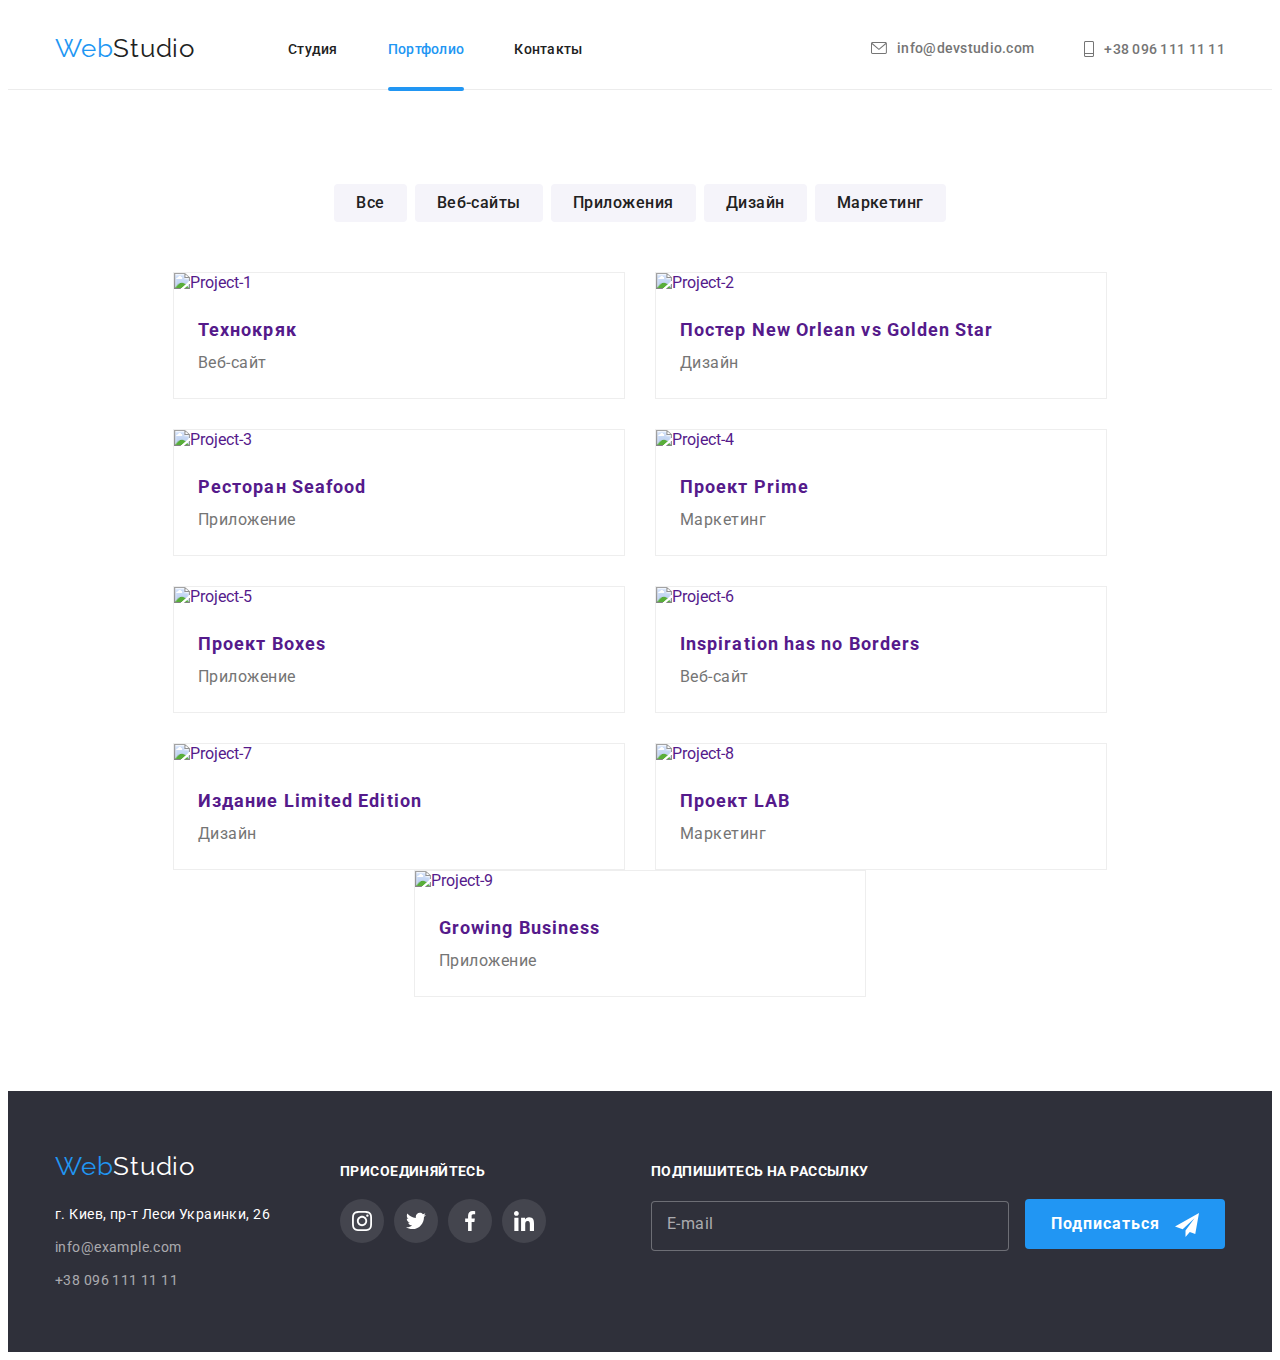
==== commit 6e78cafc: "Forma - ver.4.0(adaptive)" ====
--- a/portfolio.html
+++ b/portfolio.html
@@ -16,7 +16,7 @@
     <header class="header">
         <div class="container header-flex">
         <nav class="nav">
-         <a class="header-logo" href="./index.html"><span class="icon-link">Web</span>Studio</a>
+         <a class="link header-logo" href="./index.html"><span class="icon-link">Web</span>Studio</a>
          <button data-menu-button class="menu-button" aria-expanded="false" aria-controls="js-connect" > 
              <!--aria-expanded="false" aria-controls="js-connect"    -    для доступности, связка свойств, необязательны-->
              <svg width="" height="" aria-label="Переключатель мобильного меню">
@@ -25,23 +25,23 @@
                  </svg>
          </button>
          <ul class="list navigator header-nav">
-            <li class="item"> <a class="link-nav" href="./index.html">Студия</a></li>
-            <li class="item"> <a class="link-nav current" href="./portfolio.html">Портфолио</a></li>
-            <li class="item"> <a class="link-nav" href="">Контакты</a></li>
+            <li class="item"> <a class="link link-nav" href="./index.html">Студия</a></li>
+            <li class="item"> <a class="link link-nav current" href="./portfolio.html">Портфолио</a></li>
+            <li class="item"> <a class="link link-nav" href="">Контакты</a></li>
          </ul>
         </nav>
          <ul class="list navigator header-cont">
             <li class="item">
-                <a class="link-email" href="mailto:info@devstudio.com">
+                <a class="link link-email" href="mailto:info@devstudio.com">
                 <span class="icon-link email">
                     <svg class="icon-email" width="" height="">
                      <use href="./img/logo/sprite.svg#email"></use> 
                     </svg> 
                 </span>info@devstudio.com</a></li>
             <li class="item">
-                <a class="link-tel" href="tel:+380961111111">
+                <a class="link link-tel" href="tel:+380961111111">
                 <span class="icon-link tel">
-                    <svg class="icon-tel" width="10" height="16">
+                    <svg class="icon-tel" width="" height="">
                      <use href="./img/logo/sprite.svg#tel"></use> 
                     </svg>
                 </span>+38 096 111 11 11</a></li>
@@ -51,23 +51,23 @@
      
     <div class="container data-menu" id="js-connect" data-menu>
          <ul class="list menu-list">
-            <li class="item"> <a class="link-nav" href="./index.html">Студия</a></li>
-            <li class="item"> <a class="link-nav current" href="./portfolio.html">Портфолио</a></li>
-            <li class="item"> <a class="link-nav" href="">Контакты</a></li>
+            <li class="item"> <a class="link link-nav" href="./index.html">Студия</a></li>
+            <li class="item"> <a class="link link-nav current" href="./portfolio.html">Портфолио</a></li>
+            <li class="item"> <a class="link link-nav" href="">Контакты</a></li>
          </ul>
           </nav>
            <ul class="list cont-list">
             <li class="item">
-                <a class="link-email" href="mailto:info@devstudio.com">
+                <a class="link link-email" href="mailto:info@devstudio.com">
                 <span class="icon-link email">
                     <svg class="icon-email" width="" height="">
                      <use href="./img/logo/sprite.svg#email"></use> 
                     </svg> 
                 </span>info@devstudio.com</a></li>
             <li class="item">
-                <a class="link-tel" href="tel:+380961111111">
+                <a class="link link-tel" href="tel:+380961111111">
                 <span class="icon-link tel">
-                    <svg class="icon-tel" width="10" height="16">
+                    <svg class="icon-tel" width="" height="">
                      <use href="./img/logo/sprite.svg#tel"></use> 
                     </svg>
                 </span>+38 096 111 11 11</a></li>
@@ -91,21 +91,22 @@
             </ul>
            <ul class="list project-flex">
             <li class="item">
-             <a class="" href="">
-              <div class="project-photo">
-                  <picture>
-                    <source
-                        srcset="./img/desktop-project/img-1-370-@2x.jpg 1x, ./img/desktop-project/img-1-370-@2x.jpg 2x"
-                        media="(min-width: 1200px)"/>
-                    <source 
-                        srcset="./img/tablet-project/img-1-354-@2x.jpg 1x, ./img/tablet-project/img-1-354-@2x.jpg 2x"
-                        media="(min-width: 768px)"/>                   
-                    <source 
-                        srcset="./img/mobile-project/img-1-450-@2x.jpg 1x, ./img/mobile-project/img-1-450-@2x.jpg 2x"
+             <a class="link" href="">
+              <div class="project-photo">
+                  <picture>
+                    <source
+                        srcset="./img/desktop-project/img-1-370-@1x.jpg 1x, ./img/desktop-project/img-1-370-@2x.jpg 2x"
+                        media="(min-width: 1200px)"/>
+                    <source 
+                        srcset="./img/tablet-project/img-1-354-@1x.jpg 1x, ./img/tablet-project/img-1-354-@2x.jpg 2x"
+                        media="(min-width: 768px)"/>                   
+                    <source 
+                        srcset="./img/mobile-project/img-1-450-@1x.jpg 1x, ./img/mobile-project/img-1-450-@2x.jpg 2x"
                         media="(min-width: 480px)"/>
                     <img class="photo" 
-                    src="./img/portfolio/project-1.jpg" 
-                    alt="Project-1" width="370"> 
+                    src="./img/mobile-project/img-1-450-@1x.jpg"
+                    alt="Project-1" width="450">
+                  </picture>
                 <p class="project-article">Технокряк это современная площадка распространения коронавируса. Компании используют эту платформу для цифрового
                 шпионажа и атак на защищённые сервера конкурентов</p>
              </div>
@@ -117,10 +118,21 @@
             </li>
 
             <li class="item">
-             <a class="" href="">
-              <div class="project-photo">
-                <img class="photo" src="./img/portfolio/project-2.jpg" 
-                alt="Project-2" width="370">
+             <a class="link" href="">
+              <div class="project-photo">
+                  <picture>
+                    <source
+                        srcset="./img/desktop-project/img-2-370-@1x.jpg 1x, ./img/desktop-project/img-2-370-@2x.jpg 2x"
+                        media="(min-width: 1200px)"/>
+                    <source 
+                        srcset="./img/tablet-project/img-2-354-@1x.jpg 1x, ./img/tablet-project/img-2-354-@2x.jpg 2x"
+                        media="(min-width: 768px)"/>                   
+                    <source 
+                        srcset="./img/mobile-project/img-2-450-@1x.jpg 1x, ./img/mobile-project/img-2-450-@2x.jpg 2x"
+                        media="(min-width: 480px)"/>
+                <img class="photo" src="./img/mobile-project/img-2-450-@1x.jpg " 
+                alt="Project-2" width="450">
+                  </picture>
                 <p class="project-article">Технокряк это современная площадка распространения коронавируса. Компании используют эту
                     платформу для цифрового
                     шпионажа и атак на защищённые сервера конкурентов</p>
@@ -133,10 +145,21 @@
             </li>
 
             <li class="item">
-            <a class="" href="">
-              <div class="project-photo">
-                <img class="photo" src="./img/portfolio/project-3.jpg" 
-                alt="Project-3" width="370">
+            <a class="link" href="">
+              <div class="project-photo">
+                  <picture>
+                    <source
+                        srcset="./img/desktop-project/img-3-370-@1x.jpg 1x, ./img/desktop-project/img-3-370-@2x.jpg 2x"
+                        media="(min-width: 1200px)"/>
+                    <source 
+                        srcset="./img/tablet-project/img-3-354-@1x.jpg 1x, ./img/tablet-project/img-3-354-@2x.jpg 2x"
+                        media="(min-width: 768px)"/>                   
+                    <source 
+                        srcset="./img/mobile-project/img-3-450-@1x.jpg 1x, ./img/mobile-project/img-3-450-@2x.jpg 2x"
+                        media="(min-width: 480px)"/>
+                <img class="photo" src="./img/mobile-project/img-3-450-@1x.jpg"
+                alt="Project-3" width="450">
+                  </picture>
                 <p class="project-article">Технокряк это современная площадка распространения коронавируса. Компании используют эту
                     платформу для цифрового
                     шпионажа и атак на защищённые сервера конкурентов</p>
@@ -149,10 +172,21 @@
             </li>
 
             <li class="item">
-             <a class="" href="">
+             <a class="link" href="">
                <div class="project-photo">
-                <img class="photo" src="./img/portfolio/project-4.jpg" 
-                alt="Project-4" width="370">
+                  <picture>
+                    <source
+                        srcset="./img/desktop-project/img-4-370-@1x.jpg 1x, ./img/desktop-project/img-4-370-@2x.jpg 2x"
+                        media="(min-width: 1200px)"/>
+                    <source 
+                        srcset="./img/tablet-project/img-4-354-@1x.jpg 1x, ./img/tablet-project/img-4-354-@2x.jpg 2x"
+                        media="(min-width: 768px)"/>                   
+                    <source 
+                        srcset="./img/mobile-project/img-4-450-@1x.jpg 1x, ./img/mobile-project/img-4-450-@2x.jpg 2x"
+                        media="(min-width: 480px)"/>
+                <img class="photo" src="./img/mobile-project/img-4-450-@1x.jpg"
+                alt="Project-4" width="450">
+                  </picture>
                 <p class="project-article">Технокряк это современная площадка распространения коронавируса. Компании используют эту
                     платформу для цифрового
                     шпионажа и атак на защищённые сервера конкурентов</p>
@@ -165,10 +199,21 @@
             </li>
 
             <li class="item">
-            <a class="" href="">
-              <div class="project-photo">
-                <img class="photo" src="./img/portfolio/project-5.jpg" 
-                alt="Project-5" width="370">
+            <a class="link" href="">
+              <div class="project-photo">
+                  <picture>
+                    <source
+                        srcset="./img/desktop-project/img-5-370-@1x.jpg 1x, ./img/desktop-project/img-5-370-@2x.jpg 2x"
+                        media="(min-width: 1200px)"/>
+                    <source 
+                        srcset="./img/tablet-project/img-5-354-@1x.jpg 1x, ./img/tablet-project/img-5-354-@2x.jpg 2x"
+                        media="(min-width: 768px)"/>                   
+                    <source 
+                        srcset="./img/mobile-project/img-5-450-@1x.jpg 1x, ./img/mobile-project/img-5-450-@2x.jpg 2x"
+                        media="(min-width: 480px)"/>
+                <img class="photo" src="./img/mobile-project/img-5-450-@1x.jpg" 
+                alt="Project-5" width="450">
+                  </picture>
                 <p class="project-article">Технокряк это современная площадка распространения коронавируса. Компании используют эту
                     платформу для цифрового
                     шпионажа и атак на защищённые сервера конкурентов</p>
@@ -181,10 +226,21 @@
             </li>
 
             <li class="item">
-              <a class="" href="">
-              <div class="project-photo">
-                <img class="photo" src="./img/portfolio/project-6.jpg" 
-                alt="Project-6" width="370">
+              <a class="link" href="">
+              <div class="project-photo">
+                  <picture>
+                    <source
+                        srcset="./img/desktop-project/img-6-370-@1x.jpg 1x, ./img/desktop-project/img-6-370-@2x.jpg 2x"
+                        media="(min-width: 1200px)"/>
+                    <source 
+                        srcset="./img/tablet-project/img-6-354-@1x.jpg 1x, ./img/tablet-project/img-6-354-@2x.jpg 2x"
+                        media="(min-width: 768px)"/>                   
+                    <source 
+                        srcset="./img/mobile-project/img-6-450-@1x.jpg 1x, ./img/mobile-project/img-6-450-@2x.jpg 2x"
+                        media="(min-width: 480px)"/>
+                <img class="photo" src="./img/mobile-project/img-6-450-@1x.jpg" 
+                alt="Project-6" width="450">
+                  </picture>
                 <p class="project-article">Технокряк это современная площадка распространения коронавируса. Компании используют эту
                     платформу для цифрового
                     шпионажа и атак на защищённые сервера конкурентов</p>
@@ -197,10 +253,21 @@
             </li>
 
             <li class="item">
-             <a class="" href="">
-              <div class="project-photo">
-                <img class="photo" src="./img/portfolio/project-7.jpg" 
-                alt="Project-7" width="370">
+             <a class="link" href="">
+              <div class="project-photo">
+                  <picture>
+                    <source
+                        srcset="./img/desktop-project/img-7-370-@1x.jpg 1x, ./img/desktop-project/img-7-370-@2x.jpg 2x"
+                        media="(min-width: 1200px)"/>
+                    <source 
+                        srcset="./img/tablet-project/img-7-354-@1x.jpg 1x, ./img/tablet-project/img-7-354-@2x.jpg 2x"
+                        media="(min-width: 768px)"/>                   
+                    <source 
+                        srcset="./img/mobile-project/img-7-450-@1x.jpg 1x, ./img/mobile-project/img-7-450-@2x.jpg 2x"
+                        media="(min-width: 480px)"/>
+                <img class="photo" src="./img/mobile-project/img-7-450-@1x.jpg" 
+                alt="Project-7" width="450">
+                  </picture>
                 <p class="project-article">Технокряк это современная площадка распространения коронавируса. Компании используют эту
                     платформу для цифрового
                     шпионажа и атак на защищённые сервера конкурентов</p>
@@ -213,10 +280,21 @@
             </li>
 
             <li class="item">
-              <a class="" href="">
+              <a class="link" href="">
                <div class="project-photo">
-                <img class="photo" src="./img/portfolio/project-8.jpg" 
-                alt="Project-8" width="370">
+                  <picture>
+                    <source
+                        srcset="./img/desktop-project/img-8-370-@1x.jpg 1x, ./img/desktop-project/img-8-370-@2x.jpg 2x"
+                        media="(min-width: 1200px)"/>
+                    <source 
+                        srcset="./img/tablet-project/img-8-354-@1x.jpg 1x, ./img/tablet-project/img-8-354-@2x.jpg 2x"
+                        media="(min-width: 768px)"/>                   
+                    <source 
+                        srcset="./img/mobile-project/img-8-450-@1x.jpg 1x, ./img/mobile-project/img-8-450-@2x.jpg 2x"
+                        media="(min-width: 480px)"/>
+                <img class="photo" src="./img/mobile-project/img-8-450-@1x.jpg"
+                alt="Project-8" width="450">
+                  </picture>
                 <p class="project-article">Технокряк это современная площадка распространения коронавируса. Компании используют эту
                     платформу для цифрового
                     шпионажа и атак на защищённые сервера конкурентов</p>
@@ -229,10 +307,21 @@
             </li>
 
             <li class="item">
-              <a class="" href="">
+              <a class="link" href="">
                <div class="project-photo">
-                <img class="photo-9" src="./img/portfolio/project-9.jpg" 
-                alt="Project-9" width="370">
+                  <picture>
+                    <source
+                        srcset="./img/desktop-project/img-9-370-@1x.jpg 1x, ./img/desktop-project/img-9-370-@2x.jpg 2x"
+                        media="(min-width: 1200px)"/>
+                    <source 
+                        srcset="./img/tablet-project/img-9-354-@1x.jpg 1x, ./img/tablet-project/img-9-354-@2x.jpg 2x"
+                        media="(min-width: 768px)"/>                   
+                    <source 
+                        srcset="./img/mobile-project/img-9-450-@1x.jpg 1x, ./img/mobile-project/img-9-450-@2x.jpg 2x"
+                        media="(min-width: 480px)"/>
+                <img class="photo-9" src="./img/mobile-project/img-9-450-@1x.jpg" 
+                alt="Project-9" width="450">
+                  </picture>
                 <p class="project-article">Технокряк это современная площадка распространения коронавируса. Компании используют эту
                     платформу для цифрового
                     шпионажа и атак на защищённые сервера конкурентов</p>
@@ -249,39 +338,55 @@
      </section>
      </main>
 
-    <footer class="footer">
-    <div class="container footer-flexbox">
-     <div class="footer-box">
-         <a href="./index.html" class="footer-logo"><span class="icon-link">Web</span>Studio</a>
-        <address class="address footer-flex">
+<footer class="footer">
+  <div class="container footer-flexbox">
+    <div class="footer-box">
+      <a href="./index.html" class="link footer-logo"><span class="icon-link">Web</span>Studio</a>
+      <address class="address footer-flex">
         <p class="address-text">г. Киев, пр-т Леси Украинки, 26 </p>
-        <a class="address-email" href="mailto:info@example.com">info@example.com</a>
-        <a class="address-tel" href="tel:+380961111111">+38 096 111 11 11</a>
-        </address>
-     </div>
+        <a class="link address-email" href="mailto:info@example.com">info@example.com</a>
+        <a class="link address-tel" href="tel:+380961111111">+38 096 111 11 11</a>
+      </address>
+    </div>
     <div class="footer-box">
-     <h2 class="social-connect">Присоединяйтесь</h2>
-     <ul class="list social-list black">
-        <li class="social-item black"> <a class="social-link black" aria-label="Instagram" href=""><svg class="social-icon">
-                                    <use href="./img/logo/sprite.svg#instagram"></use>
-                                </svg></a>
+      <h2 class="social-connect">Присоединяйтесь</h2>
+      <ul class="list social-list black">
+        <li class="social-item black"> <a class="link social-link black" aria-label="Instagram" href=""><svg
+              class="social-icon">
+              <use href="./img/logo/sprite.svg#instagram"></use>
+            </svg></a>
         </li>
-        <li class="social-item black"> <a class="social-link black" aria-label="Instagram" href=""><svg class="social-icon">
-                                    <use href="./img/logo/sprite.svg#twitter"></use>
-                                </svg></a>
+        <li class="social-item black"> <a class="link social-link black" aria-label="Instagram" href=""><svg
+              class="social-icon">
+              <use href="./img/logo/sprite.svg#twitter"></use>
+            </svg></a>
         </li>
-        <li class="social-item black"> <a class="social-link black" aria-label="Instagram" href=""><svg class="social-icon">
-                                    <use href="./img/logo/sprite.svg#facebook"></use>
-                                </svg></a>
+        <li class="social-item black"> <a class="link social-link black" aria-label="Instagram" href=""><svg
+              class="social-icon">
+              <use href="./img/logo/sprite.svg#facebook"></use>
+            </svg></a>
         </li>
-        <li class="social-item black"> <a class="social-link black" aria-label="Instagram" href=""><svg class="social-icon">
-                                    <use href="./img/logo/sprite.svg#linkedin"></use>
-                                </svg></a>
+        <li class="social-item black"> <a class="link social-link black" aria-label="Instagram" href=""><svg
+              class="social-icon">
+              <use href="./img/logo/sprite.svg#linkedin"></use>
+            </svg></a>
         </li>
-         </ul>
-     </div>
+      </ul>
     </div>
-  </footer>
+
+    <form class="subsribe-form">
+      <h2 class="subscribe-title">Подпишитесь на рассылку</h2>
+      <div class="subsribe-box">
+        <label class="subscribe-label"for="subscribe-input">E-mail</label>
+        <input class="subscribe-input" id="subscribe-input" type="email" />
+        <button class="banner-button button-send" type="button">Подписаться
+          <svg width="" height="" aria-label="Переключатель мобильного меню" class="icon-send">
+            <use href="./img/logo/sprite.svg#send"></use>
+          </svg>
+        </button>
+      </div>
+    </form>
+</footer>
 
          <div class="backdrop is-hidden" data-modal>
          <div class="modal">
--- a/css/main.min.css
+++ b/css/main.min.css
@@ -1,2 +1,2 @@
-html{box-sizing:border-box}*,*::before,*::after{box-sizing:inherit}a{text-decoration:none}img{display:block;max-width:100%;height:auto}.container{padding-left:15px;padding-right:15px;margin-right:auto;margin-left:auto}@media screen and (min-width: 480px){.container{width:480px;background-color:pink}}@media screen and (min-width: 768px){.container{width:768px;background-color:skyblue}}@media screen and (min-width: 1200px){.container{width:1200px;background-color:yellowgreen}}@media screen and (min-width: 320px){.section{padding-top:60px;padding-bottom:60px}}@media screen and (min-width: 1200px){.section{padding-top:94px;padding-bottom:94px}}.product{padding-top:0px;padding-bottom:94px}@media screen and (max-width: 1199px){.product{display:none}}.list{list-style:none}body{background-color:#ffffff}.banner{background-color:#2f303a}.service{background-color:#ffffff}.product{background-color:#ffffff}.team{background-color:#f5f4fa}.client-section{background-color:#e5e5e5}footer{background-color:#2f303a}.portfolio{background-color:#fff}body{color:#212121;font-family:Roboto, sans-serif}p{color:#757575}@media screen and (min-width: 320px){.menu-list{font-family:Roboto;font-style:normal;font-weight:500;font-size:18px;line-height:21px}}@media screen and (min-width: 320px){.cont-list{font-family:Roboto;font-style:normal;font-weight:500;font-size:18px;line-height:21px}}.list.navigator{font-weight:500;font-size:14px;line-height:16px;letter-spacing:0.02em}@media screen and (min-width: 768px){.list.navigator.header-cont{font-size:12px;line-height:14px}}@media screen and (min-width: 1200px){.list.navigator.header-cont{font-size:14px;line-height:16px}}.banner-name{color:#ffffff;font-weight:900;font-size:44px;line-height:60px;text-align:center;letter-spacing:0.06em;text-transform:uppercase}@media screen and (min-width: 320px){.banner-name{font-size:26px;line-height:42px}}@media screen and (min-width: 1200px){.banner-name{font-size:44px;line-height:60px}}.banner-button{color:#ffffff;background-color:#2196f3;font-family:inherit;font-weight:bold;font-size:16px;line-height:30px;text-align:center;letter-spacing:0.06em}.service-title,.product-name{font-weight:bold;font-size:14px;line-height:16px;letter-spacing:0.03em;text-transform:uppercase;margin:0px}@media screen and (min-width: 320px){.service-title,.product-name{text-align:center}}@media screen and (min-width: 768px){.service-title,.product-name{text-align:left}}@media screen and (min-width: 1200px){.service-title,.product-name{text-align:left}}.service-text{font-weight:normal;font-size:14px;line-height:24px;letter-spacing:0.03em;margin:0px;margin-top:10px}.product-title{font-weight:bold;font-size:36px;line-height:42px;text-align:center;letter-spacing:0.03em}.team-title{font-weight:bold;font-size:36px;line-height:42px;text-align:center;letter-spacing:0.03em;margin-top:0px;margin-bottom:50px}.team-name,.team-text{font-weight:bold;font-size:16px;line-height:19px;text-align:center;letter-spacing:0.03em;margin:0px}.team-name{margin-top:30px;margin-bottom:10px}.team-text{font-weight:normal}.client-title{font-weight:bold;font-size:36px;line-height:42px;text-align:center;letter-spacing:0.03em;margin-top:0px;margin-bottom:50px}.address{font-style:inherit;font-weight:normal;font-size:14px;line-height:24px;letter-spacing:0.03em}.address-text{color:#ffffff}.address-email,.address-tel{color:rgba(255,255,255,0.6)}.footer-logo{color:#ffffff}.social-connect{font-weight:bold;font-size:14px;line-height:16px;letter-spacing:0.03em;text-transform:uppercase;color:#ffffff;margin:0px;margin-top:12px}.project-name{font-weight:bold;font-size:18px;line-height:36px;letter-spacing:0.06em;margin-top:20px}.project-desc{font-weight:normal;font-size:16px;line-height:30px;letter-spacing:0.03em;margin-top:4px}.project-name,.project-desc{margin:0px;margin-left:24px}.item-button{color:#212121;background-color:#f5f4fa;font-family:inherit;font-weight:500;font-size:16px;line-height:26px;text-align:center;letter-spacing:0.03em;padding:6px 22px;border-radius:4px;border-width:0px;border-color:transparent;transition-property:background-color;transition-duration:250ms;transition-timing-function:cubic-bezier(0.4, 0, 0.2, 1)}.item-button:hover,.item-button:focus{color:#e5e5e5;background-color:#2196f3}.project-photo{position:relative;overflow:hidden}.project-article{font-family:Roboto;font-style:normal;font-weight:normal;font-size:18px;line-height:1.56;letter-spacing:0.03em;color:#ffffff;background-color:rgba(33,150,243,0.9);padding:63px 24px 63px 24px;margin:0px;position:absolute;opacity:0;transition-property:transform;transition-duration:250ms;transition-timing-function:cubic-bezier(0.4, 0, 0.2, 1)}.project-photo:hover .project-article{opacity:1;transform:translateY(-294px)}.header{border-bottom:1px solid #ececec}@media screen and (min-width: 320px){.header{padding-top:16px;padding-bottom:16px;position:relative}}@media screen and (min-width: 768px){.header{padding-top:21px;padding-bottom:21px}}@media screen and (min-width: 1200px){.header{padding-top:25px;padding-bottom:25px}}.header-nav .item{position:relative}@media screen and (min-width: 768px){.link-nav.current::after{content:"";display:inline-block;width:100%;height:4px;border-radius:2px;position:absolute;bottom:0px;left:0px;transform:translateY(32px);background-color:#2196f3}}.header-flex{align-items:center}@media screen and (min-width: 768px){.header-flex{display:flex}}.nav{display:flex}@media screen and (min-width: 320px){.nav{justify-content:space-between;padding-right:8px}}@media screen and (min-width: 768px){.nav{justify-content:flex-start;padding-right:0px}}.header-nav{padding-left:0px;margin:0px;display:flex;align-items:center}@media screen and (max-width: 767px){.header-nav{display:none}}@media screen and (min-width: 768px){.header-nav{margin-left:88px}}@media screen and (min-width: 1200px){.header-nav{margin-left:93px}}.header-nav .item:not(:first-child){margin-left:50px}.header-cont{padding-left:0px;margin:0px;align-items:center;margin-right:0;margin-left:auto}@media screen and (max-width: 767px){.header-cont{display:none}}@media screen and (min-width: 768px){.header-cont{display:block}}@media screen and (min-width: 1200px){.header-cont{display:flex}}@media screen and (min-width: 768px){.header-cont .item:first-child{margin-right:0px}}@media screen and (min-width: 1200px){.header-cont .item:first-child{margin-right:50px}}.link-nav{color:inherit}.link-email,.link-tel{color:#757575}@media screen and (min-width: 768px){.link-email{margin-bottom:10px}}@media screen and (min-width: 1200px){.link-email{margin-bottom:0px}}.link-nav,.link-email,.link-tel{transition-property:#2196f3;transition-duration:250ms;transition-timing-function:cubic-bezier(0.4, 0, 0.2, 1)}.link-nav:hover,.link-nav:focus,.link-email:hover,.link-email:focus,.link-tel:hover,.link-tel:focus{color:#2196f3}.icon-email:hover,.icon-email:focus,.icon-tel:hover,.icon-tel:focus{fill:#2196f3}.link-nav.current{color:#2196f3}.data-menu{display:none}.menu-button{border:none;background-color:transparent;padding:0px;margin-top:auto;margin-bottom:auto;width:24px;height:16px}@media screen and (min-width: 768px){.menu-button{display:none}}.menu-button .icon-cross{display:none}.menu-button.is-open .icon-cross{display:block}.menu-button.is-open .icon-menu{display:none}.data-menu.is-open .menu-button{border:none;background-color:transparent;padding:0px;margin-top:auto;margin-bottom:auto}@media screen and (min-width: 320px){.data-menu.is-open{display:block;height:373px;position:absolute;width:100%;padding-top:60px;padding-bottom:60px}}@media screen and (min-width: 768px){.data-menu.is-open{display:none}}@media screen and (min-width: 320px){.icon-open{width:24px;height:16px}}.menu-list,.cont-list{margin:0px;padding:0px;text-align:center}.menu-list{margin-bottom:60px}.menu-list .item:nth-child(-n+2){padding-bottom:40px}.cont-list .item:first-child{padding-bottom:16px}.menu-list .item{display:flex;flex-wrap:wrap;width:100%;justify-content:center}@media screen and (min-width: 320px){.link-nav.current::after{content:"";display:block;width:100%;height:4px;border-radius:2px;margin-top:8px;background-color:#2196f3}}.icon-link.email{color:#2196f3;display:inline-block}@media screen and (max-width: 767px){.icon-link.email{width:16px;height:11px;margin-right:10px}}@media screen and (min-width: 768px){.icon-link.email{width:14px;height:10px;margin-right:8px}}@media screen and (min-width: 1200px){.icon-link.email{width:16px;height:12px;margin-right:10px}}.icon-link.tel{color:#2196f3;display:inline-block}@media screen and (max-width: 767px){.icon-link.tel{width:10px;height:15px;margin-right:10px}}@media screen and (min-width: 768px){.icon-link.tel{width:10px;height:14px;margin-right:8px}}@media screen and (min-width: 1200px){.icon-link.tel{width:10px;height:16px;margin-right:10px}}.link-email,.link-tel{display:inline-flex;justify-content:center}.link-email .icon-email,.link-tel .icon-tel{fill:#757575;transition-duration:250ms;transition-timing-function:cubic-bezier(0.4, 0, 0.2, 1)}.link-email:hover .icon-email,.link-tel:hover .icon-tel{fill:currentColor}.banner{background-image:linear-gradient(to right, rgba(47,48,58,0.4), rgba(47,48,58,0.4)),url(../img/banner.jpg);background-repeat:no-repeat;background-position:center}@media screen and (min-width: 320px){.banner{padding-top:118px;padding-bottom:118px;background-size:cover}}@media screen and (min-width: 1200px){.banner{padding-top:200px;padding-bottom:200px}}.backdrop{position:fixed;top:0px;left:0px;width:100%;height:2600px;background-color:rgba(0,0,0,0.2);opacity:1;transition-property:opacity;transition-duration:250ms;transition-timing-function:cubic-bezier(0.4, 0, 0.2, 1);z-index:100}.backdrop.is-hidden{opacity:0;pointer-events:none}.backdrop.is-hidden .modal{transform:translate(-50%) scale(0.1)}.modal{position:absolute;width:528px;height:581px;top:141px;left:50%;right:50%;transform:translate(-50%) scale(1);transition-property:transform;transition-duration:250ms;transition-timing-function:cubic-bezier(0.4, 0, 0.2, 1);background-color:#ffffff;box-shadow:0px 1px 3px rgba(0,0,0,0.12),0px 1px 1px rgba(0,0,0,0.14),0px 2px 1px rgba(0,0,0,0.2);border-radius:4px}.banner .container{text-align:center}.banner-name{margin:0px}.banner-button{display:inline-block;box-sizing:border-box;border-width:0px;border-radius:4px;width:200px;height:50px;margin-top:30px}.service-flex{padding:0px;margin:0px;margin-left:-30px}@media screen and (min-width: 768px){.service-flex{display:flex;flex-wrap:wrap}}@media screen and (min-width: 1200px){.service-flex{display:flex}}.service-item{margin-left:30px}@media screen and (min-width: 768px){.service-item{flex-basis:calc(100% / 2 - 30px);margin-bottom:30px}}@media screen and (min-width: 1200px){.service-item{flex-basis:calc(100% / 4 - 30px)}}@media screen and (min-width: 320px){.service-item:not(:last-child){margin-bottom:30px}}.service-item::before{content:"";display:block;height:120px;background-repeat:no-repeat;background-position:center;background-color:#f5f4fa;margin-bottom:30px}.service-item:nth-child(1)::before{background-image:url(../img/logo/antena.svg)}.service-item:nth-child(2)::before{background-image:url(../img/logo/clock.svg)}.service-item:nth-child(3)::before{background-image:url(../img/logo/monitor.svg)}.service-item:nth-child(4)::before{background-image:url(../img/logo/spaceman.svg)}.product-title{margin-top:0px;margin-bottom:50px}.product-list{display:flex;padding:0px;margin:0px;margin-left:-30px}.product-photo{margin-left:30px;flex-basis:calc(100% / 3 - 30px)}.product-box{position:relative}.product-name{background-color:rgba(47,48,58,0.8);margin:0px;text-align:center;color:#fff;padding-top:27px;padding-bottom:27px;position:absolute;bottom:0px;width:100%}.team-flex{padding:0px;margin-top:0px;margin-bottom:0px}@media screen and (min-width: 320px){.team-flex{display:inline-flex;flex-wrap:wrap;justify-content:center;margin-left:0px}}@media screen and (min-width: 768px){.team-flex{display:flex;flex-wrap:wrap;margin-left:-30px}}@media screen and (min-width: 1200px){.team-flex{display:flex;margin-left:-30px}}.team-photo{background-color:#ffffff;box-shadow:0px 1px 3px rgba(0,0,0,0.12),0px 1px 1px rgba(0,0,0,0.14),0px 2px 1px rgba(0,0,0,0.2);border-radius:0px 0px 4px 4px}@media screen and (min-width: 320px){.team-photo{display:inline-block;padding-bottom:24px;flex-basis:100%}}@media screen and (min-width: 768px){.team-photo{margin-left:30px;flex-basis:calc(100% / 2 - 30px);margin-bottom:30px}}@media screen and (min-width: 1200px){.team-photo{margin-left:30px;flex-basis:calc(100% / 4 - 30px);padding-bottom:30px}}@media screen and (min-width: 320px){.team-photo:not(:last-child){margin-bottom:30px}}@media screen and (min-width: 768px){.team-photo:nth-child(n+3){margin-bottom:0px}}@media screen and (min-width: 1200px){.team-photo:nth-child(n+1){margin-bottom:0px}}@media screen and (min-width: 320px){.team-picture{width:450px;height:460px}}@media screen and (min-width: 768px){.team-picture{width:354px;height:374px}}@media screen and (min-width: 1200px){.team-picture{width:270px;height:260px}}.social-list{display:flex;margin:0px;padding:0px;margin-top:16px;justify-content:center}.social-item{margin-right:5px;margin-left:5px;flex-basis:calc(100% / 4 - 40px)}.social-link{display:flex;justify-content:center;align-items:center;display:flex;width:44px;height:44px;color:#afb1b8;transition-property:background-color;transition-duration:250ms;transition-timing-function:cubic-bezier(0.4, 0, 0.2, 1)}.social-icon{width:20px;height:20px;fill:currentColor}.social-link:hover,.social-link:focus{color:#ffffff;background-color:#2196f3;border-radius:50%}.client-list{margin:0px;padding:0px;margin-left:-30px}@media screen and (min-width: 320px){.client-list{display:flex;flex-wrap:wrap}}@media screen and (min-width: 1200px){.client-list{display:flex;flex-wrap:nowrap}}.client-item{margin-left:30px}@media screen and (min-width: 320px){.client-item{margin-left:30px;flex-basis:calc(100% / 2 - 30px)}}@media screen and (min-width: 768px){.client-item{margin-left:30px;flex-basis:calc(100% / 3 - 30px)}}@media screen and (min-width: 1200px){.client-item{flex-basis:calc(100% / 4 - 0px)}}@media screen and (min-width: 320px){.client-item:nth-child(-n+4){margin-bottom:30px}}@media screen and (min-width: 768px){.client-item:nth-child(n+4){margin-bottom:0px}}@media screen and (min-width: 1200px){.client-item:nth-child(n+1){margin-bottom:0px}}.client-link{color:#afb1b8;display:flex;justify-content:center;align-items:center;border:1px solid #afb1b8;box-sizing:border-box;border-radius:4px;transition-property:#2196f3;transition-duration:250ms;transition-timing-function:cubic-bezier(0.4, 0, 0.2, 1)}@media screen and (min-width: 320px){.client-link{width:210px;height:90px}}@media screen and (min-width: 768px){.client-link{width:226px;height:90px}}@media screen and (min-width: 1200px){.client-link{width:170px;height:90px}}.client-link:hover,.client-link:focus{color:#2196f3;border-color:#2196f3}.client-icon{fill:currentColor}.social-link.black{color:#ffffff;background-color:rgba(255,255,255,0.1);border:none;border-style:hidden;border-radius:50%;transition-property:background-color;transition-duration:250ms;transition-timing-function:cubic-bezier(0.4, 0, 0.2, 1)}.social-item.black:not(:last-child){margin-right:10px}.social-item.black{margin-left:0px}.social-item.black:last-child{margin-right:0px}.social-link.black:hover,.social-link.black:focus{background-color:#2196f3;border:none;border-style:hidden;border-radius:50%}.footer{padding-top:60px;padding-bottom:60px}@media screen and (min-width: 320px){.footer-flexbox{display:block}}@media screen and (min-width: 768px){.footer-flexbox{display:flex;padding-left:61px;padding-right:74px}}@media screen and (min-width: 1200px){.footer-flexbox{display:flex;padding-left:15px;padding-right:0px}}@media screen and (min-width: 320px){.footer-box{text-align:center}}@media screen and (min-width: 1200px){.footer-box{text-align:left}}@media screen and (min-width: 320px){.footer-box+.footer-box{margin-left:0px;margin-top:60px;padding-left:122px;padding-right:122px}}@media screen and (min-width: 768px){.footer-box+.footer-box{margin-left:165px;margin-top:0px;padding-left:0px;padding-right:0px}}@media screen and (min-width: 1200px){.footer-box+.footer-box{margin-left:70px}}.social-connect+.social-list{margin-left:0px;margin-top:20px;padding:0px}.footer-logo{display:inline-flex;margin-bottom:20px}.footer-flex{display:flex;flex-direction:column;margin:0px;padding:0px}.address-text{margin:0px}.address-email,.address-tel{padding-top:9px}.button-flex{display:flex;margin:0px;padding:0px}@media screen and (min-width: 320px){.button-flex{flex-wrap:wrap;justify-content:flex-start;margin-bottom:40px}}@media screen and (min-width: 768px){.button-flex{justify-content:center;margin-bottom:30px}}@media screen and (min-width: 1200px){.button-flex{justify-content:center;margin-bottom:50px}}@media screen and (min-width: 320px){.button-flex .item:nth-child(-n+3){margin-right:8px;margin-bottom:15px}}@media screen and (min-width: 320px){.button-flex .item:nth-child(4){margin-right:8px}}@media screen and (min-width: 768px){.button-flex .item:nth-child(n+1){margin-bottom:0px}}.project-flex{margin:0px;padding:0px;margin-left:-30px}@media screen and (min-width: 768px){.project-flex{display:flex;flex-wrap:wrap;justify-content:flex-start}}@media screen and (min-width: 1200px){.project-flex{display:flex;flex-wrap:wrap;justify-content:center}}.photo{margin-left:auto;margin-right:auto}.project-title{margin-top:20px;margin-bottom:20px}.project-flex .item{margin-left:30px;border:1px solid #eeeeee;transition-duration:250ms;transition-timing-function:cubic-bezier(0.4, 0, 0.2, 1)}@media screen and (min-width: 768px){.project-flex .item{flex-basis:calc(100% / 2 - 30px)}}@media screen and (min-width: 1200px){.project-flex .item{flex-basis:calc(100% / 3 - 30px)}}.project-flex .item:hover{box-shadow:0px 1px 1px rgba(0,0,0,0.12),0px 4px 4px rgba(0,0,0,0.06),1px 4px 6px rgba(0,0,0,0.16)}@media screen and (min-width: 320px){.project-flex .item:not(:last-child){margin-bottom:30px}}@media screen and (min-width: 1200px){.project-flex .item:nth-child(n+7){margin-bottom:0px}}.header-logo,.footer-logo{font-family:Raleway, sans-serif;letter-spacing:0.03em}@media screen and (min-width: 320px){.header-logo,.footer-logo{font-size:24px;line-height:28px}}@media screen and (min-width: 1200px){.header-logo,.footer-logo{font-size:26px;line-height:31px}}.header-logo{color:#212121}.icon-link{color:#2196f3;display:inline-block}
+html{box-sizing:border-box}*,*::before,*::after{box-sizing:inherit}.link{text-decoration:none}button{cursor:pointer}img{display:block;max-width:100%;height:auto}.container{padding-left:15px;padding-right:15px;margin-right:auto;margin-left:auto}@media screen and (min-width: 480px){.container{width:480px}}@media screen and (min-width: 768px){.container{width:768px}}@media screen and (min-width: 1200px){.container{width:1200px}}.section{padding-top:30px;padding-bottom:30px}@media screen and (min-width: 480px){.section{padding-top:60px;padding-bottom:60px}}@media screen and (min-width: 1200px){.section{padding-top:94px;padding-bottom:94px}}.product{padding-top:0px;padding-bottom:94px}@media screen and (max-width: 1199px){.product{display:none}}.list{list-style:none}body{background-color:#ffffff}.banner{background-color:#2f303a}.service{background-color:#ffffff}.product{background-color:#ffffff}.team{background-color:#f5f4fa}.client-section{background-color:#e5e5e5}footer{background-color:#2f303a}.portfolio{background-color:#fff}body{color:#212121;font-family:Roboto, sans-serif}p{color:#757575}@media screen and (min-width: 480px){.menu-list{font-family:Roboto;font-style:normal;font-weight:500;font-size:18px;line-height:21px}}@media screen and (min-width: 480px){.cont-list{font-family:Roboto;font-style:normal;font-weight:500;font-size:18px;line-height:21px}}.list.navigator{font-weight:500;font-size:14px;line-height:16px;letter-spacing:0.02em}@media screen and (min-width: 768px){.list.navigator.header-cont{font-size:12px;line-height:14px}}@media screen and (min-width: 1200px){.list.navigator.header-cont{font-size:14px;line-height:16px}}.banner-name{color:#ffffff;font-weight:900;font-size:44px;line-height:60px;text-align:center;letter-spacing:0.06em;text-transform:uppercase}@media screen and (max-width: 767px){.banner-name{font-size:26px;line-height:42px}}@media screen and (min-width: 1200px){.banner-name{font-size:44px;line-height:60px}}.banner-button{color:#ffffff;background-color:#2196f3;font-family:inherit;font-weight:bold;font-size:16px;line-height:30px;text-align:center;letter-spacing:0.06em}.service-title,.product-name{font-weight:bold;font-size:14px;line-height:16px;letter-spacing:0.03em;text-transform:uppercase;margin:0px}@media screen and (min-width: 480px){.service-title,.product-name{text-align:center}}@media screen and (min-width: 768px){.service-title,.product-name{text-align:left}}@media screen and (min-width: 1200px){.service-title,.product-name{text-align:left}}.service-text{font-weight:normal;font-size:14px;line-height:24px;letter-spacing:0.03em;margin:0px;margin-top:10px}.product-title{font-weight:bold;font-size:36px;line-height:42px;text-align:center;letter-spacing:0.03em}.team-title{font-weight:bold;font-size:36px;line-height:42px;text-align:center;letter-spacing:0.03em;margin-top:0px;margin-bottom:50px}.team-name,.team-text{font-weight:bold;font-size:16px;line-height:19px;text-align:center;letter-spacing:0.03em;margin:0px}.team-name{margin-top:30px;margin-bottom:10px}.team-text{font-weight:normal}.client-title{font-weight:bold;font-size:36px;line-height:42px;text-align:center;letter-spacing:0.03em;margin-top:0px;margin-bottom:50px}.address{font-style:inherit;font-weight:normal;font-size:14px;line-height:24px;letter-spacing:0.03em}.address-text{color:#ffffff}.address-email,.address-tel{color:rgba(255,255,255,0.6)}.footer-logo{color:#ffffff}.social-connect{font-weight:bold;font-size:14px;line-height:16px;letter-spacing:0.03em;text-transform:uppercase;color:#ffffff;margin:0px;margin-top:12px}.project-name{font-weight:bold;font-size:18px;line-height:36px;letter-spacing:0.06em;margin-top:20px}.project-desc{font-weight:normal;font-size:16px;line-height:30px;letter-spacing:0.03em;margin-top:4px}.project-name,.project-desc{margin:0px;margin-left:24px}.item-button{color:#212121;background-color:#f5f4fa;font-family:inherit;font-weight:500;font-size:16px;line-height:26px;text-align:center;letter-spacing:0.03em;padding:6px 22px;border-radius:4px;border-width:0px;border-color:transparent;transition-property:background-color;transition-duration:250ms;transition-timing-function:cubic-bezier(0.4, 0, 0.2, 1)}.item-button:hover,.item-button:focus{color:#e5e5e5;background-color:#2196f3}.project-photo{position:relative;overflow:hidden}.project-article{font-family:Roboto;font-style:normal;font-weight:normal;font-size:18px;line-height:1.56;letter-spacing:0.03em;color:#ffffff;background-color:rgba(33,150,243,0.9);padding:63px 24px 63px 24px;margin:0px;position:absolute;opacity:0;transition-property:transform;transition-duration:250ms;transition-timing-function:cubic-bezier(0.4, 0, 0.2, 1)}.project-photo:hover .project-article{opacity:1;transform:translateY(-294px)}.header{border-bottom:1px solid #ececec;padding-top:16px;padding-bottom:16px}@media screen and (min-width: 480px){.header{padding-top:16px;padding-bottom:16px}}@media screen and (min-width: 768px){.header{padding-top:21px;padding-bottom:21px}}@media screen and (min-width: 1200px){.header{padding-top:25px;padding-bottom:25px}}.header-nav .item{position:relative}@media screen and (min-width: 768px){.link-nav.current::after{content:"";display:inline-block;width:100%;height:4px;border-radius:2px;position:absolute;bottom:0px;left:0px;transform:translateY(35px);background-color:#2196f3}}@media screen and (min-width: 1200px){.link-nav.current::after{transform:translateY(34px)}}.header-flex{align-items:center}@media screen and (min-width: 768px){.header-flex{display:flex}}.nav{display:flex;justify-content:space-between}@media screen and (min-width: 480px){.nav{justify-content:space-between;padding-right:8px}}@media screen and (min-width: 768px){.nav{justify-content:flex-start;padding-right:0px}}.header-nav{padding-left:0px;margin:0px;display:flex;align-items:center}@media screen and (max-width: 767px){.header-nav{display:none}}@media screen and (min-width: 768px){.header-nav{margin-left:88px}}@media screen and (min-width: 1200px){.header-nav{margin-left:93px}}.header-nav .item:not(:first-child){margin-left:50px}.header-cont{padding-left:0px;margin:0px;align-items:center;margin-right:0;margin-left:auto}@media screen and (max-width: 767px){.header-cont{display:none}}@media screen and (min-width: 768px){.header-cont{display:block}}@media screen and (min-width: 1200px){.header-cont{display:flex}}@media screen and (min-width: 768px){.header-cont .item:first-child{margin-right:0px}}@media screen and (min-width: 1200px){.header-cont .item:first-child{margin-right:50px}}.link-nav{color:inherit}.link-email,.link-tel{color:#757575}@media screen and (min-width: 768px){.link-email{margin-bottom:10px}}@media screen and (min-width: 1200px){.link-email{margin-bottom:0px}}.link-nav,.link-email,.link-tel{transition-duration:250ms;transition-timing-function:cubic-bezier(0.4, 0, 0.2, 1)}.link-nav:hover,.link-nav:focus,.link-email:hover,.link-email:focus,.link-tel:hover,.link-tel:focus{color:#2196f3}.icon-email:hover,.icon-email:focus,.icon-tel:hover,.icon-tel:focus{fill:#2196f3}.link-nav.current{color:#2196f3}.data-menu{display:none}.menu-button{border:none;background-color:transparent;padding:0px;margin-top:auto;margin-bottom:auto;width:24px;height:16px}@media screen and (min-width: 768px){.menu-button{display:none}}.menu-button .icon-cross{display:none}.menu-button.is-open .icon-cross{display:block;transition-duration:250ms;transition-timing-function:cubic-bezier(0.4, 0, 0.2, 1)}.menu-button.is-open .icon-cross:hover,.menu-button.is-open .icon-cross:focus{fill:#2196f3}.menu-button.is-open .icon-menu{display:none}.menu-button .icon-menu{transition-duration:250ms;transition-timing-function:cubic-bezier(0.4, 0, 0.2, 1)}.menu-button .icon-menu:hover,.menu-button .icon-menu:focus{fill:#2196f3}.data-menu.is-open .menu-button{border:none;background-color:transparent;padding:0px;margin-top:auto;margin-bottom:auto}.data-menu.is-open{display:block;background:#ffffff;box-shadow:0px 4px 8px rgba(0,0,0,0.04),0px 2px 4px rgba(0,0,0,0.08),0px 1px 3px rgba(0,0,0,0.16);border-top:1px solid #ececec;height:373px;position:absolute;width:100%;padding-top:60px;padding-bottom:60px;z-index:99}@media screen and (min-width: 768px){.data-menu.is-open{display:none}}@media screen and (min-width: 480px){.icon-open{width:24px;height:16px}}.menu-list,.cont-list{margin:0px;padding:0px;text-align:center}.menu-list{margin-bottom:60px}.menu-list .item:nth-child(-n+2){padding-bottom:40px}.cont-list .item:first-child{padding-bottom:16px}.menu-list .item{display:flex;flex-wrap:wrap;width:100%;justify-content:center}@media screen and (min-width: 480px){.link-nav.current::after{content:"";display:block;width:100%;height:4px;border-radius:2px;margin-top:8px;background-color:#2196f3}}.backdrop{position:fixed;top:0px;left:0px;width:100%;height:2600px;background-color:rgba(0,0,0,0.2);opacity:1;transition-property:opacity;transition-duration:250ms;transition-timing-function:cubic-bezier(0.4, 0, 0.2, 1);z-index:100}.backdrop.is-hidden{opacity:0;pointer-events:none}.backdrop.is-hidden .modal{transform:translate(-50%) scale(0.1)}.modal{position:absolute;top:141px;left:50%;right:50%;width:100%;padding:8px 8px 40px 40px;transform:translate(-50%) scale(1);transition-property:transform;transition-duration:250ms;transition-timing-function:cubic-bezier(0.4, 0, 0.2, 1);background-color:#ffffff;box-shadow:0px 1px 3px rgba(0,0,0,0.12),0px 1px 1px rgba(0,0,0,0.14),0px 2px 1px rgba(0,0,0,0.2);border-radius:4px}@media screen and (min-width: 480px){.modal{width:450px;height:609px}}@media screen and (min-width: 1200px){.modal{width:528px;height:581px}}.button-cross{display:block;width:30px;height:30px;padding:0px;margin:0px;margin-left:auto;margin-right:0px;border:1px solid rgba(0,0,0,0.1);border-radius:50%;transition-duration:250ms;transition-timing-function:cubic-bezier(0.4, 0, 0.2, 1)}.button-cross:hover,.button-cross:focus{fill:#2196f3}.form{margin-right:32px}.form-list{margin:0px;padding:0px}.form-item{position:relative}.form-input{width:100%;height:40px;padding:0px;padding-left:42px;margin:0px;border:1px solid rgba(33,33,33,0.2);box-sizing:border-box;border-radius:4px;font-size:14px}.form-item:focus-within{fill:#2196f3}.form-input:focus{border:1px solid #2196f3;outline:none}.form-textarea{padding:0px;margin:0px;padding:12px 16px;width:100%;height:116px;resize:none;border:1px solid rgba(33,33,33,0.2);box-sizing:border-box;border-radius:4px;font-size:14px}.form-textarea:focus{border:1px solid #2196f3;outline:none}.form-title{font-family:Roboto;font-style:normal;font-weight:bold;font-size:20px;line-height:30px;text-align:center;letter-spacing:0.03em;color:#212121;text-align:center;padding:0px;margin:0px;margin-top:2px;margin-bottom:2px}@media screen and (min-width: 1200px){.form-title{line-height:23px}}.form-label{font-family:Roboto;font-style:normal;font-weight:normal;font-size:12px;line-height:14px;letter-spacing:0.01em;color:#757575;display:inline-block;margin-top:10px;margin-bottom:4px}.form-icon{display:inline-block;width:16px;height:15px;position:absolute;transform:translateY(-50%);top:48px;left:15px;padding:0px;margin:0px}.form-label.text{font-size:12px;line-height:14px;letter-spacing:0.03em;padding-left:0px;margin-top:20px;margin-bottom:30px}@media screen and (min-width: 1200px){.form-label.text{font-size:14px;line-height:24px;padding-left:13px}}.checkbox{position:absolute !important;clip:rect(1px 1px 1px 1px);clip:rect(1px, 1px, 1px, 1px);padding:0 !important;border:0 !important;height:1px !important;width:1px !important;overflow:hidden}.icon-check{display:inline-block;width:16px;height:15px;vertical-align:text-top;margin-right:7px;border-width:2px;border-style:solid;border-radius:2px;border-color:#212121}.checkbox:checked+.icon-check{background-color:#2196f3;border-radius:2px;border-width:0px;border-color:#2196f3;background-image:url(../img/icon/check.svg);background-repeat:no-repeat;background-size:contain}.banner-button.send{display:block;box-sizing:border-box;border-width:0px;border-radius:4px;width:200px;height:50px;margin:0px;margin-left:auto;margin-right:auto}.icon-link.email{color:#2196f3;display:inline-block}@media screen and (max-width: 767px){.icon-link.email{width:16px;height:11px;margin-right:10px}}@media screen and (min-width: 768px){.icon-link.email{width:14px;height:10px;margin-right:8px;margin-top:1px}}@media screen and (min-width: 1200px){.icon-link.email{width:16px;height:12px;margin-right:10px}}.icon-link.tel{color:#2196f3;display:inline-block}@media screen and (max-width: 767px){.icon-link.tel{width:10px;height:15px;margin-right:10px}}@media screen and (min-width: 768px){.icon-link.tel{width:10px;height:14px;margin-right:8px}}@media screen and (min-width: 1200px){.icon-link.tel{width:10px;height:16px;margin-right:10px}}@media screen and (min-width: 1200px){.link-tel{padding-top:3px}}.link-email,.link-tel{display:inline-flex;justify-content:center}.link-email .icon-email,.link-tel .icon-tel{fill:#757575;transition-duration:250ms;transition-timing-function:cubic-bezier(0.4, 0, 0.2, 1)}.link-email:hover .icon-email,.link-tel:hover .icon-tel{fill:currentColor}.banner{padding-top:50px;padding-bottom:50px;background-repeat:no-repeat;background-position:center;background-size:cover;/*!!!!!!!!!*/background-image:linear-gradient(to right, rgba(47,48,58,0.4), rgba(47,48,58,0.4)),url(../img/mobile-img-480@1x.jpg);/*!!!!!!!!!*/}@media screen and (min-width: 480px){.banner{padding-top:118px;padding-bottom:118px;background-image:linear-gradient(to right, rgba(47,48,58,0.4), rgba(47,48,58,0.4)),url(../img/mobile-img-480@1x.jpg);background-size:contain;/*!!!!!!!!!*/}}@media screen and (min-width: 768px){.banner{background-image:linear-gradient(to right, rgba(47,48,58,0.4), rgba(47,48,58,0.4)),url(../img/tablet-img-768@1x.jpg)}}@media screen and (min-width: 1200px){.banner{padding-top:200px;padding-bottom:200px;background-image:linear-gradient(to right, rgba(47,48,58,0.4), rgba(47,48,58,0.4)),url(../img/desktop-img-1600@1x.jpg);background-size:cover}}@media screen and (min-device-pixel-ratio: 2), screen and (min-resolution: 192dpi), screen and (min-resolution: 2dppx){.banner{background-image:linear-gradient(to right, rgba(47,48,58,0.4), rgba(47,48,58,0.4)),url(../img/mobile-img-480@2x.jpg)}}@media screen and (min-device-pixel-ratio: 2) and (min-width: 480px), screen and (min-resolution: 192dpi) and (min-width: 480px), screen and (min-resolution: 2dppx) and (min-width: 480px){.banner{background-image:linear-gradient(to right, rgba(47,48,58,0.4), rgba(47,48,58,0.4)),url(../img/mobile-img-480@2x.jpg)}}@media screen and (min-device-pixel-ratio: 2) and (min-width: 768px), screen and (min-resolution: 192dpi) and (min-width: 768px), screen and (min-resolution: 2dppx) and (min-width: 768px){.banner{background-image:linear-gradient(to right, rgba(47,48,58,0.4), rgba(47,48,58,0.4)),url(../img/tablet-img-768@2x.jpg)}}@media screen and (min-device-pixel-ratio: 2) and (min-width: 1200px), screen and (min-resolution: 192dpi) and (min-width: 1200px), screen and (min-resolution: 2dppx) and (min-width: 1200px){.banner{background-image:linear-gradient(to right, rgba(47,48,58,0.4), rgba(47,48,58,0.4)),url(../img/desktop-img-1600@2x.jpg);background-size:cover}}.banner .container{text-align:center}.banner-name{margin:0px}.banner-button{display:inline-block;box-sizing:border-box;border-width:0px;border-radius:4px;width:200px;height:50px;margin-top:30px}.service-flex{padding:0px;margin:0px;margin-left:-30px}@media screen and (min-width: 768px){.service-flex{display:flex;flex-wrap:wrap}}@media screen and (min-width: 1200px){.service-flex{display:flex}}.service-item{margin-left:30px}@media screen and (min-width: 768px){.service-item{flex-basis:calc(100% / 2 - 30px);margin-bottom:30px}}@media screen and (min-width: 1200px){.service-item{flex-basis:calc(100% / 4 - 30px)}}@media screen and (min-width: 480px){.service-item:not(:last-child){margin-bottom:30px}}.service-item::before{content:"";display:block;height:120px;background-repeat:no-repeat;background-position:center;background-color:#f5f4fa;margin-bottom:30px}.service-item:nth-child(1)::before{background-image:url(../img/logo/antena.svg)}.service-item:nth-child(2)::before{background-image:url(../img/logo/clock.svg)}.service-item:nth-child(3)::before{background-image:url(../img/logo/monitor.svg)}.service-item:nth-child(4)::before{background-image:url(../img/logo/spaceman.svg)}.product-title{margin-top:0px;margin-bottom:50px}.product-list{display:flex;padding:0px;margin:0px;margin-left:-30px}.product-photo{margin-left:30px;flex-basis:calc(100% / 3 - 30px)}.product-box{position:relative}.product-name{background-color:rgba(47,48,58,0.8);margin:0px;text-align:center;color:#fff;padding-top:27px;padding-bottom:27px;position:absolute;bottom:0px;width:100%}.team-flex{padding:0px;margin-top:0px;margin-bottom:0px;display:inline-flex;flex-wrap:wrap;justify-content:center;margin-left:0px}@media screen and (min-width: 768px){.team-flex{display:flex;flex-wrap:wrap;margin-left:-30px}}@media screen and (min-width: 1200px){.team-flex{display:flex;margin-left:-30px}}.team-photo{background-color:#ffffff;box-shadow:0px 1px 3px rgba(0,0,0,0.12),0px 1px 1px rgba(0,0,0,0.14),0px 2px 1px rgba(0,0,0,0.2);border-radius:0px 0px 4px 4px;display:inline-block;padding-bottom:24px;flex-basis:100%}@media screen and (min-width: 768px){.team-photo{margin-left:30px;flex-basis:calc(100% / 2 - 30px);margin-bottom:30px}}@media screen and (min-width: 1200px){.team-photo{margin-left:30px;flex-basis:calc(100% / 4 - 30px);padding-bottom:30px}}.team-photo:not(:last-child){margin-bottom:30px}@media screen and (min-width: 768px){.team-photo:nth-child(n+3){margin-bottom:0px}}@media screen and (min-width: 1200px){.team-photo:nth-child(n+1){margin-bottom:0px}}@media screen and (min-width: 480px){.team-picture{width:450px;height:460px}}@media screen and (min-width: 768px){.team-picture{width:354px;height:374px}}@media screen and (min-width: 1200px){.team-picture{width:270px;height:260px}}.social-list{display:flex;margin:0px;padding:0px;margin-top:16px;justify-content:center}.social-item{margin-right:5px;margin-left:5px;flex-basis:calc(100% / 4 - 40px)}.social-link{display:flex;justify-content:center;align-items:center;display:flex;width:44px;height:44px;color:#afb1b8;transition-property:background-color;transition-duration:250ms;transition-timing-function:cubic-bezier(0.4, 0, 0.2, 1)}.social-icon{width:20px;height:20px;fill:currentColor}.social-link:hover,.social-link:focus{color:#ffffff;background-color:#2196f3;border-radius:50%}.client-list{margin:0px;padding:0px;margin-left:-30px;display:flex;flex-wrap:wrap;justify-content:center}@media screen and (min-width: 480px){.client-list{display:flex;flex-wrap:wrap}}@media screen and (min-width: 1200px){.client-list{display:flex;flex-wrap:nowrap}}.client-item{margin-left:30px}@media screen and (max-width: 480px){.client-item{margin-bottom:30px}}@media screen and (max-width: 767px){.client-item{margin-left:30px;flex-basis:calc(100% / 2 - 30px)}}@media screen and (min-width: 768px){.client-item{margin-left:30px;flex-basis:calc(100% / 3 - 30px)}}@media screen and (min-width: 1200px){.client-item{flex-basis:calc(100% / 4 - 0px)}}@media screen and (min-width: 480px){.client-item:nth-child(-n+4){margin-bottom:30px}}@media screen and (min-width: 768px){.client-item:nth-child(n+4){margin-bottom:0px}}@media screen and (min-width: 1200px){.client-item:nth-child(n+1){margin-bottom:0px}}.client-link{color:#afb1b8;display:flex;justify-content:center;align-items:center;border:1px solid #afb1b8;box-sizing:border-box;border-radius:4px;transition-duration:250ms;transition-timing-function:cubic-bezier(0.4, 0, 0.2, 1)}@media screen and (min-width: 480px){.client-link{width:210px;height:90px}}@media screen and (min-width: 768px){.client-link{width:226px;height:90px}}@media screen and (min-width: 1200px){.client-link{width:170px;height:90px}}.client-link:hover,.client-link:focus{color:#2196f3;border-color:#2196f3}.client-icon{fill:currentColor}.social-link.black{color:#ffffff;background-color:rgba(255,255,255,0.1);border:none;border-style:hidden;border-radius:50%;transition-property:background-color;transition-duration:250ms;transition-timing-function:cubic-bezier(0.4, 0, 0.2, 1)}.social-item.black:not(:last-child){margin-right:10px}.social-item.black{margin-left:0px}.social-item.black:last-child{margin-right:0px}.social-link.black:hover,.social-link.black:focus{background-color:#2196f3;border:none;border-style:hidden;border-radius:50%}.footer{padding-top:60px;padding-bottom:60px}@media screen and (min-width: 480px){.footer-flexbox{display:block}}@media screen and (min-width: 768px){.footer-flexbox{display:flex;padding-left:61px;padding-right:74px;flex-wrap:wrap}}@media screen and (min-width: 1200px){.footer-flexbox{display:flex;padding-left:15px;padding-right:15px;flex-wrap:nowrap}}.footer-box{text-align:center}@media screen and (min-width: 1200px){.footer-box{text-align:left}}@media screen and (max-width: 767px){.footer-box+.footer-box{margin-left:0px;margin-top:60px}}@media screen and (min-width: 768px){.footer-box+.footer-box{margin-left:165px;margin-top:0px;padding-left:0px;padding-right:0px}}@media screen and (min-width: 1200px){.footer-box+.footer-box{margin-left:70px}}.social-connect+.social-list{margin-left:0px;margin-top:20px;padding:0px}@media screen and (max-width: 767px){.social-list.black{padding-left:122px;padding-right:122px}}.footer-logo{display:inline-flex;margin-bottom:20px}.footer-flex{display:flex;flex-direction:column;margin:0px;padding:0px}.address-text{margin:0px}.address-email,.address-tel{padding-top:9px}.subscribe-title{font-weight:bold;font-size:14px;line-height:16px;letter-spacing:0.03em;text-transform:uppercase;color:#ffffff;margin:0px;margin-top:12px;margin-bottom:20px}.subsribe-form{margin-right:0px;margin-left:auto;padding-top:24px;text-align:center}@media screen and (min-width: 480px){.subsribe-form{padding-top:48px;text-align:center}}@media screen and (min-width: 768px){.subsribe-form{padding-top:48px;text-align:center}}@media screen and (min-width: 1200px){.subsribe-form{padding-top:0px;text-align:left}}.subsribe-box{position:relative;padding:0px;margin:0px}.subscribe-label{font-family:Roboto;font-style:normal;font-weight:normal;font-size:16px;line-height:20px;letter-spacing:0.03em;color:rgba(255,255,255,0.6);position:absolute;top:25px;left:16px;transform:translateY(-50%)}@media screen and (min-width: 768px){.subscribe-label{left:107px}}@media screen and (min-width: 1200px){.subscribe-label{left:16px}}.subscribe-input{height:50px;width:100%;outline:none;padding:0px;padding-left:70px;padding-bottom:2px;margin:0px;border:1px solid rgba(255,255,255,0.3);border-radius:4px;background:#2f303a}@media screen and (min-width: 480px){.subscribe-input{width:450px}}@media screen and (min-width: 1200px){.subscribe-input{width:358px}}.subscribe-input:focus{border:1px solid #2196f3;color:#ffffff}.banner-button.button-send{margin:0px;margin-top:20px}@media screen and (min-width: 1200px){.banner-button.button-send{margin-left:12px;margin-top:0px}}.icon-send{width:24px;height:24px;vertical-align:middle;margin-left:10px}.button-flex{display:flex;margin:0px;padding:0px;flex-wrap:wrap;justify-content:flex-start;margin-bottom:40px}@media screen and (min-width: 768px){.button-flex{justify-content:center;margin-bottom:30px}}@media screen and (min-width: 1200px){.button-flex{justify-content:center;margin-bottom:50px}}.button-flex .item:nth-child(-n+3){margin-right:8px;margin-bottom:15px}.button-flex .item:nth-child(4){margin-right:8px}@media screen and (min-width: 768px){.button-flex .item:nth-child(n+1){margin-bottom:0px}}.project-flex{margin:0px;padding:0px;margin-left:-30px}@media screen and (min-width: 768px){.project-flex{display:flex;flex-wrap:wrap;justify-content:flex-start}}@media screen and (min-width: 1200px){.project-flex{display:flex;flex-wrap:wrap;justify-content:center}}.photo{margin-left:auto;margin-right:auto}.project-title{margin-top:20px;margin-bottom:20px}.project-flex .item{margin-left:30px;border:1px solid #eeeeee;transition-duration:250ms;transition-timing-function:cubic-bezier(0.4, 0, 0.2, 1)}@media screen and (min-width: 768px){.project-flex .item{flex-basis:calc(100% / 2 - 30px)}}@media screen and (min-width: 1200px){.project-flex .item{flex-basis:calc(100% / 3 - 30px)}}.project-flex .item:hover{box-shadow:0px 1px 1px rgba(0,0,0,0.12),0px 4px 4px rgba(0,0,0,0.06),1px 4px 6px rgba(0,0,0,0.16)}@media screen and (min-width: 480px){.project-flex .item:not(:last-child){margin-bottom:30px}}@media screen and (min-width: 1200px){.project-flex .item:nth-child(n+7){margin-bottom:0px}}.header-logo,.footer-logo{font-family:Raleway, sans-serif;letter-spacing:0.03em}@media screen and (min-width: 480px){.header-logo,.footer-logo{font-size:24px;line-height:28px}}@media screen and (min-width: 1200px){.header-logo,.footer-logo{font-size:26px;line-height:31px}}.header-logo{color:#212121}.icon-link{color:#2196f3;display:inline-block}
 /*# sourceMappingURL=main.min.css.map */